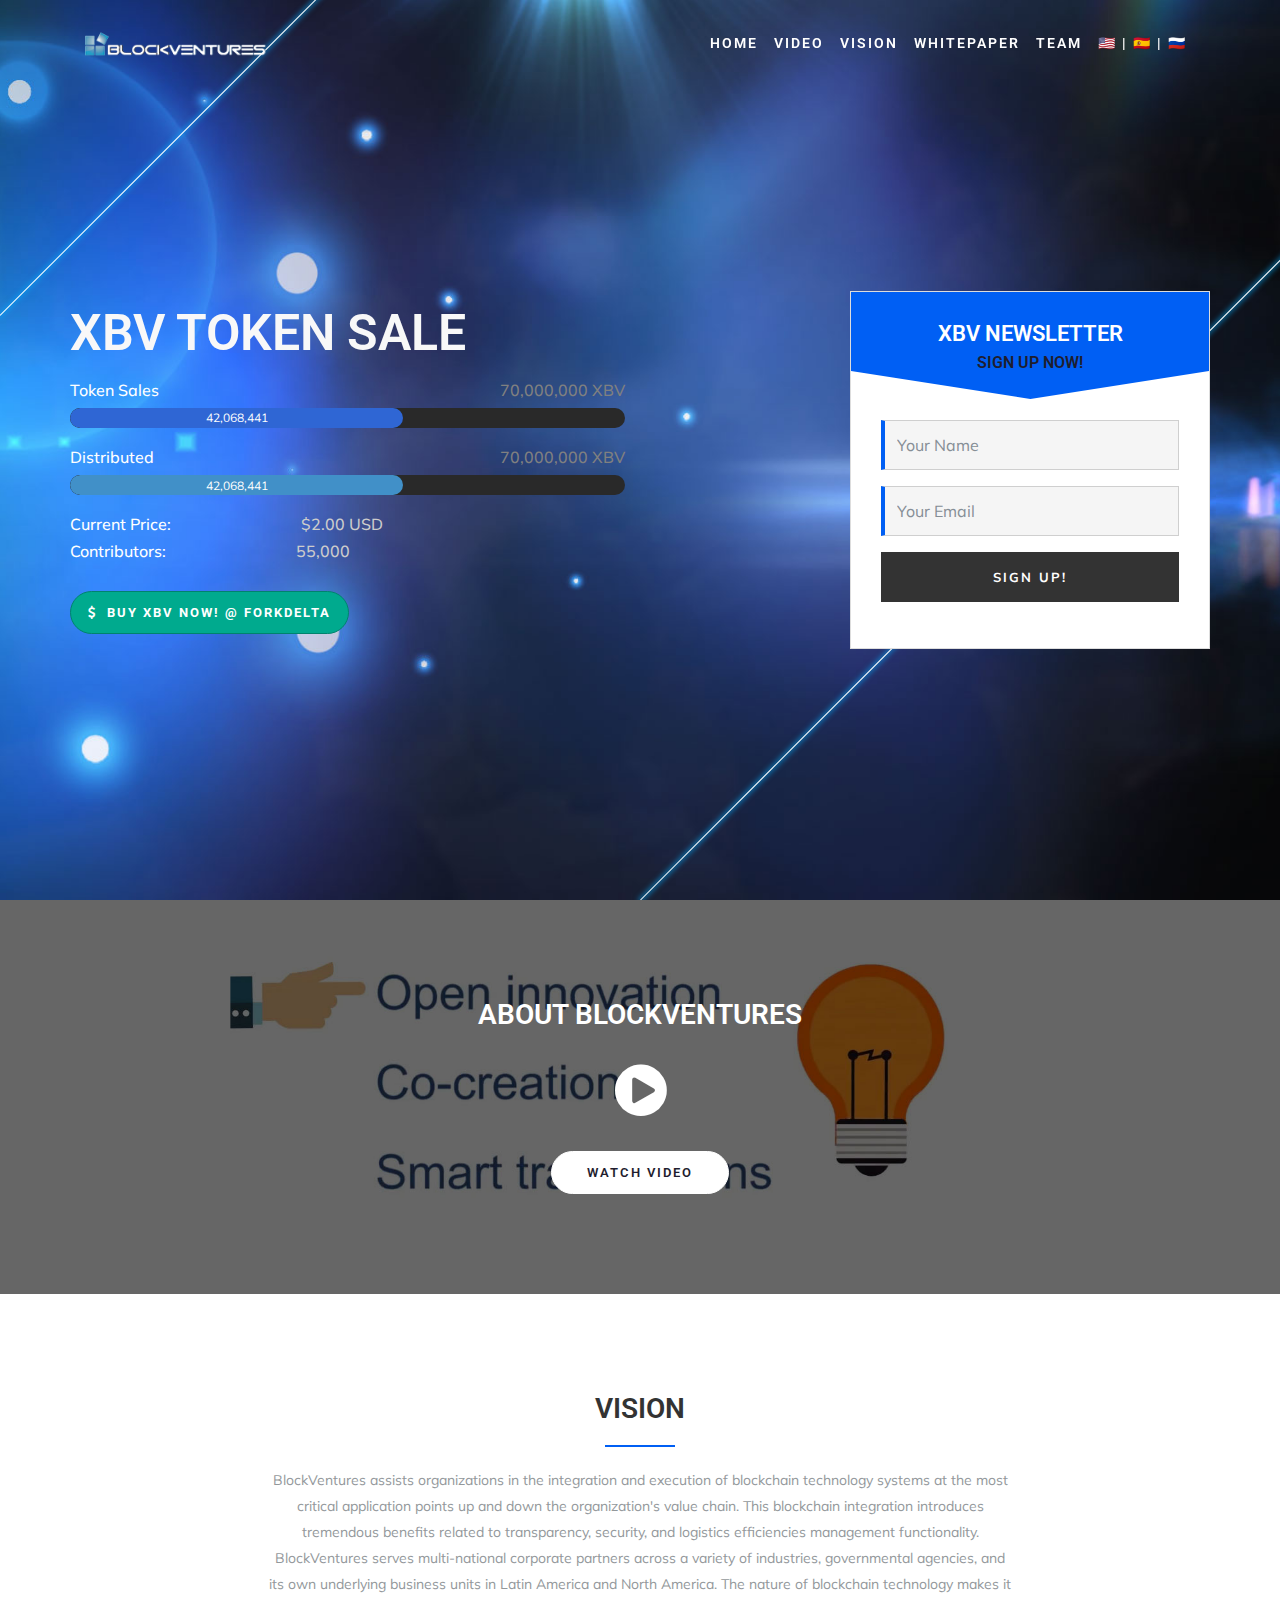
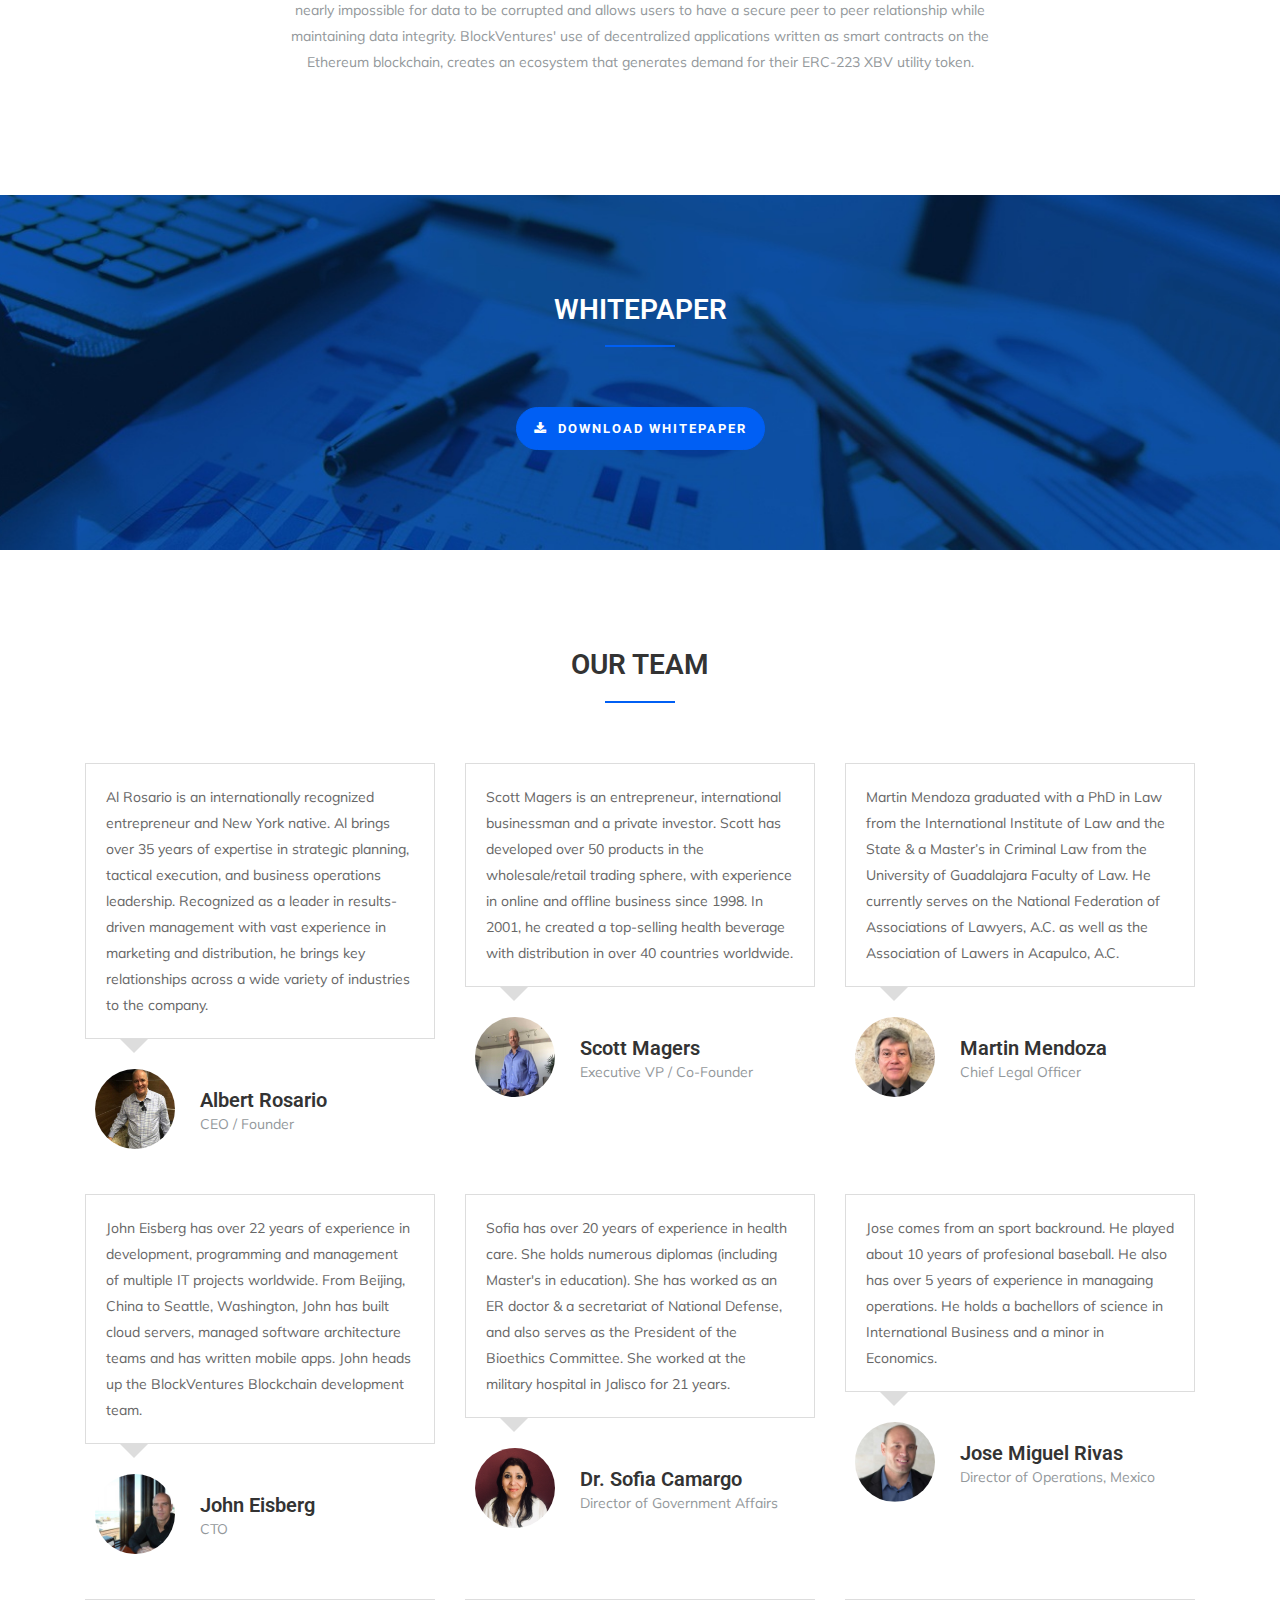
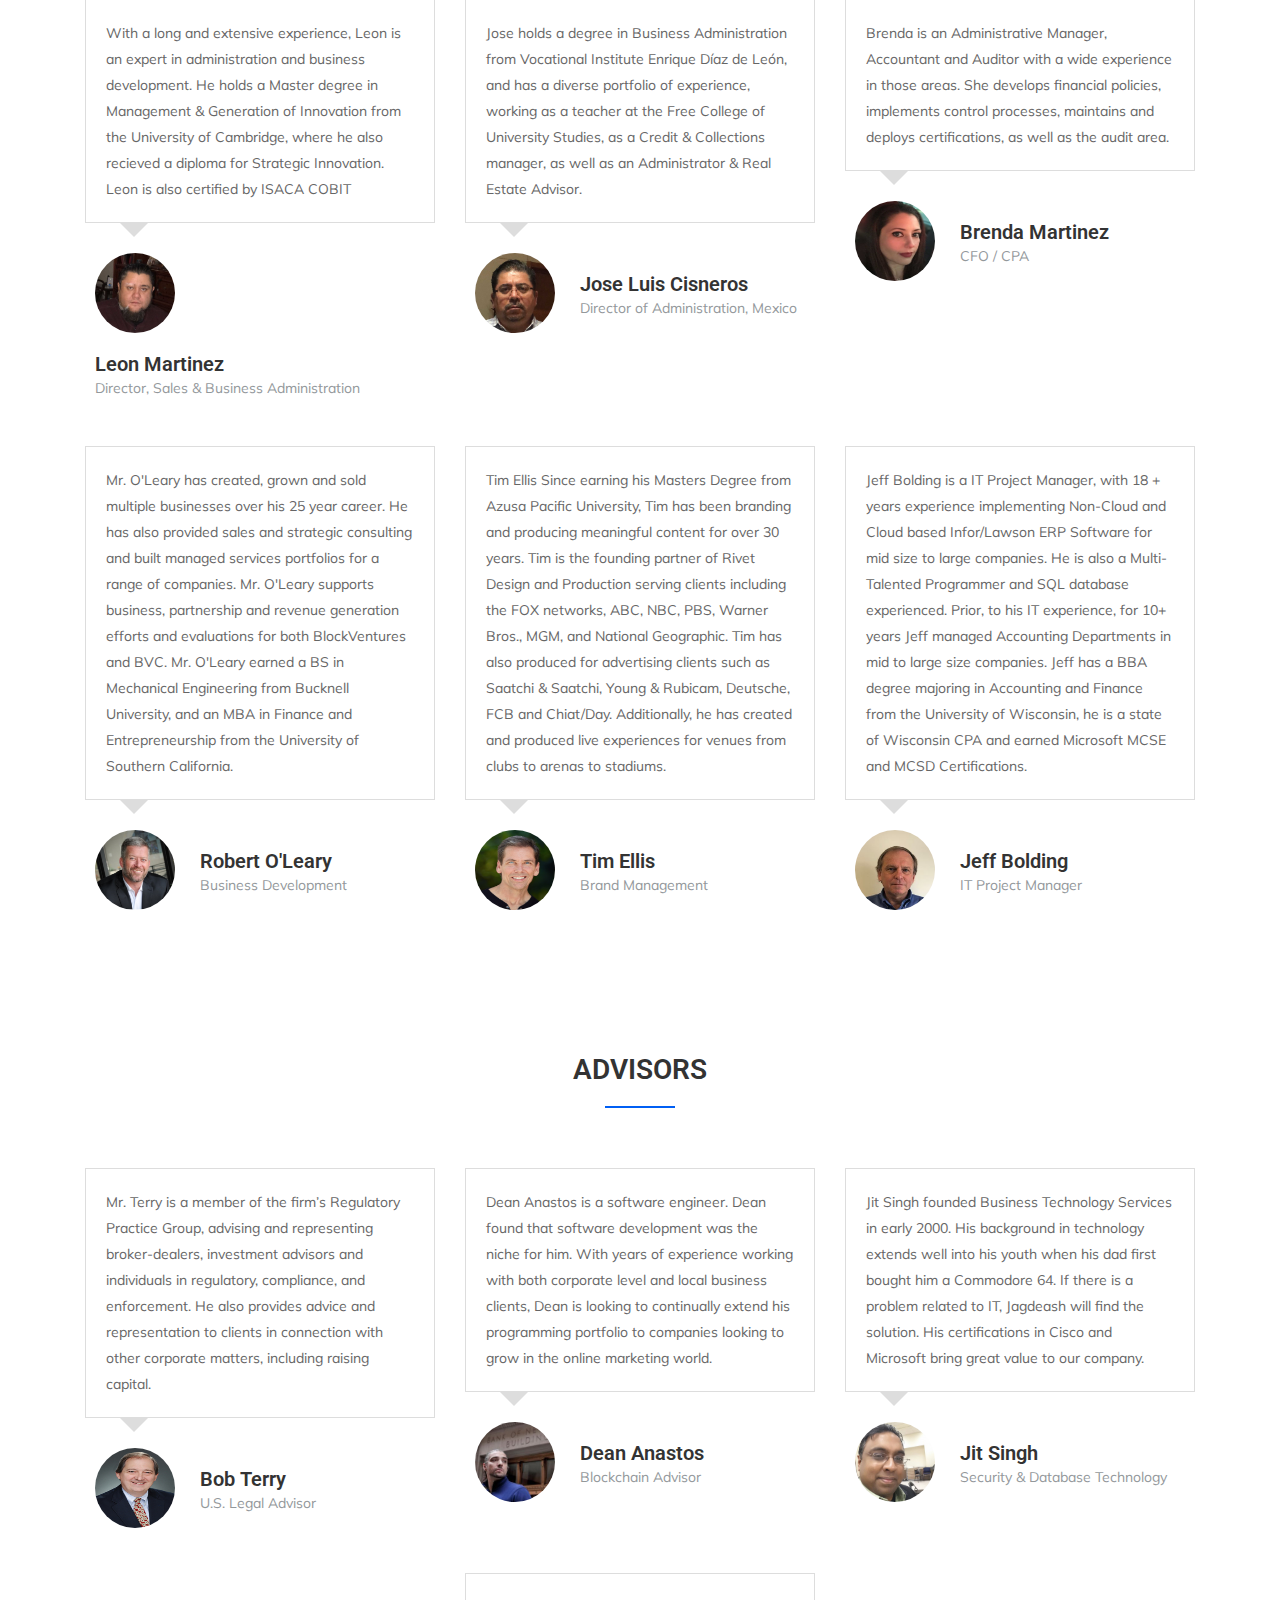
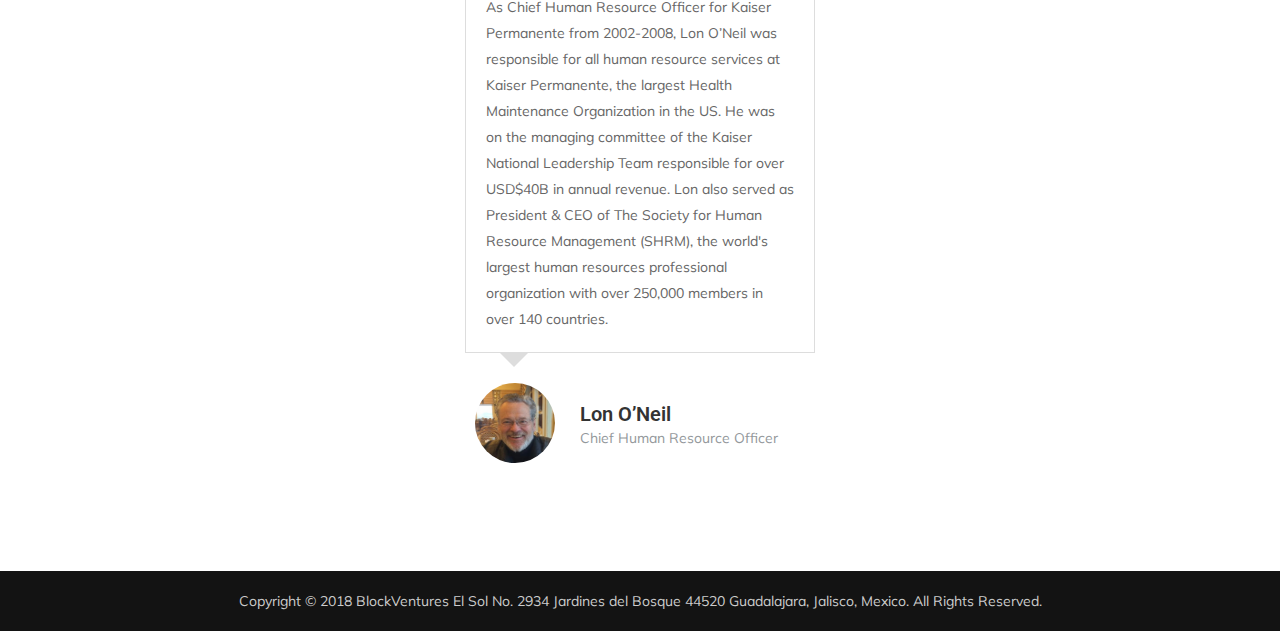
==== index.html @ 55601a49 "added lon" ====
<!DOCTYPE html>
<html lang="zxx">

<head>
    <meta charset="utf-8">
    <meta name="viewport" content="width=device-width, initial-scale=1, shrink-to-fit=no">
    <link rel="shortcut icon" type="image/x-icon" href="assets/img/favicon.ico" />
    <title>BlockVentures - XBV</title>
    <!-- Bootstrap core CSS -->
    <link href="assets/css/bootstrap.min.css" rel="stylesheet">
    <!-- Google Font  -->
    <link href="https://fonts.googleapis.com/css?family=Catamaran:300,400,500,600,700" rel="stylesheet">
    <!-- fontawesome icon -->
    <link rel="stylesheet" href="assets/fonts/font-awesome.min.css">
    <!-- icofont icon -->
    <link rel="stylesheet" href="assets/fonts/icofont.css">
    <!-- animate CSS -->
    <link rel="stylesheet" href="assets/css/animate.css">
    <!-- rotate headlines css-->
    <link rel="stylesheet" href="assets/css/cd-headline.css">
    <!-- venobox -->
    <link rel="stylesheet" href="assets/css/venobox.css" />
    <!--- owl carousel Css-->
    <link rel="stylesheet" href="assets/css/owl.carousel.min.css">
    <link rel="stylesheet" href="assets/css/owl.theme.default.min.css">
    <!-- Style CSS -->
    <link rel="stylesheet" href="assets/css/style.css">
</head>

<body id="page-top">

    <!-- START NAVBAR -->
    <nav class="navbar navbar-expand-lg navbar-light fixed-top" id="mainNav">
        <div class="container">
            <a class="navbar-brand js-scroll-trigger" href="#page-top">
                <img class="img-fluid" src="assets/img/logo.png" alt="">
            </a>
            <button class="navbar-toggler navbar-toggler-right" type="button" data-toggle="collapse" data-target="#navbarResponsive"
                aria-controls="navbarResponsive" aria-expanded="false" aria-label="Toggle navigation">
                MENU
                <i class="fa fa-bars"></i>
            </button>
            <div class="collapse navbar-collapse" id="navbarResponsive">
                <ul class="navbar-nav ml-auto">
                    <li class="nav-item">
                        <a class="nav-link js-scroll-trigger" id="t_nav_home" href="#home">Home</a>
                    </li>
                    <li class="nav-item">
                        <a class="nav-link js-scroll-trigger" id="t_nav_video" href="#video">Video</a>
                    </li>
                    <li class="nav-item">
                        <a class="nav-link js-scroll-trigger" id="t_nav_vision" href="#vision">Vision</a>
                    </li>
                    <li class="nav-item">
                        <a class="nav-link js-scroll-trigger" id="t_nav_whitepaper" href="#whitepaper">Whitepaper</a>
                    </li>
                    <li class="nav-item">
                        <a class="nav-link js-scroll-trigger" id="t_nav_team" href="#team">Team</a>
                    </li>
                    <!--<li class="nav-item">
                        <a class="nav-link js-scroll-trigger" id="t_nav_contact" href="#contact">Contact</a>
                    </li>-->
                    <li class="nav-item">
                        <a class="nav-link nohover" style="" href="#">
                          <span style="margin: 0" id="flag_en">🇺🇸</span> |
                          <span style="margin: 0" id="flag_es">🇪🇸</span> |
                          <span style="margin: 0" id="flag_ru">🇷🇺</span>
                        </a>
                    </li>
                </ul>
            </div>
        </div>
    </nav>
    <!-- END NAVBAR -->


    <!-- START SLIDER STATIC -->
    <section id="home" class="home-static-1 register section-back-image" data-background="assets/img/bg/home-static-xbv.jpg">

        <div class="ray ray-vertical y-100 x-50 ray-rotate-135 laser-blink hidden-sm hidden-xs"></div>
        <div class="ray ray-horizontal y-35 x-0 ray-rotate-45 laser-blink hidden-sm hidden-xs"></div>

        <div class="container no-padding">
            <div class="row header-content">
                <!--- END COL -->
                <div class="home-static-middle col-lg-6 col-md-12 col-sm-12 col-12 text-left">
                    <div class="message-slider-text">
                        <h1 id="t_xbv_token_sale">XBV Token Sale</h1>
                    </div>

                    <!-- Blue -->
                    <h6 class="angle-round"><span id="t_token_sales">Token Sales</span>
                        <span style="margin-left: 78px; color:#ccc;"></span>
                        <span class="number">70,000,000 XBV</span>
                    </h6>
                    <div class="progress progress-cls">
                        <div class="progress-bar background-one" style="width:60.09% !important;">42,068,441</div>
                    </div>

                    <!-- Green -->
                    <h6 class="angle-round"><span id="t_distributed">Distributed</span>
                        <span style="margin-left: 126px; color:#ccc;"></span>
                        <span class="number">70,000,000 XBV</span>
                    </h6>
                    <div class="progress progress-cls">
                        <div class="progress-bar background-two" style="background-color: #4190c8 !important;width:60.09% !important;">42,068,441</div>
                    </div>

                    <h6 class="angle-round"><span id="t_current_price">Current Price</span>:
                        <span style="margin-left: 126px; color:#ccc;">$2.00 USD</span>
                        <span class="number"></span>
                    </h6>
                    <h6 class="angle-round"><span id="t_contributors">Contributors</span>:
                        <span style="margin-left: 126px; color:#ccc;">55,000</span>
                        <span class="number"></span>
                    </h6>

                    <div class="boucher-promo" style="margin-top: 30px;">
                        <div class="boucher-order">
                            <a href="https://forkdelta.github.io/#!/trade/XBV-ETH" class="btn-call" style="background-color: #00aa8e; border: 1px solid #00836D;" target="_blank">
                                <i class="fa fa-dollar"></i> <span id="t_buy_now" style="margin-right: 0; margin-left: 0">Buy XBV Now! @ ForkDelta</span></a>
                        </div>
                    </div>
                </div>
                <!--- END COL -->
                <div class="col-lg-4 col-lg-offset-2 col-md-12 d-lg-block col-sm-12">

                    <div class="registration-wrapper animated-calc hidden-sm">
                        <div class="form-title">
                            <h2 id="t_xbv_newsletter">XBV Newsletter</h2>
                            <h5 id="t_sign_up_now">Sign Up Now!</h5>
                        </div>

                        <form id="newsletter-form">
                          <div id="form-success" class="alert success" style="display:none;">
                            <p>Success!</p>
                          </div>
                          <div id="form-error" class="alert error" style="display:none;">
                            <p>Error!</p>
                          </div>
                            <div id="form-content" class="row">
                                <div class="form-group col-lg-12">
                                    <input name="FNAME" class="form-control" id="rfirst-name" placeholder="Your Name" required="required" type="text">
                                    <span class="input_bar"></span>
                                </div>
                                <div class="form-group col-lg-12">
                                    <input name="EMAIL" class="form-control" id="remail" placeholder="Your Email" required="required" type="email">
                                    <span class="input_bar"></span>
                                </div>
                                <div class="form-group col-lg-12">
                                    <button type="submit" class="btn regisbtn" id="t_sign_up">Sign Up!
                                    </button>
                                </div>
                                <small style="margin: 0 auto"></small>
                            </div>
                        </form>
                    </div>

                </div>

                <!--- END COL -->
            </div>
            <!--- END ROW -->
        </div>
        <!--- END CONTAINER -->
    </section>
    <!-- END SLIDER STATIC -->

    <div class="clearfix"></div>

    <!-- START PROMO VIDEO -->
    <section id="video" class="section-padding section-back-image" data-background="assets/img/bg/promo-bg-2.jpg">
        <div class="container">
            <div class="row">
                <div class="col-lg-12 text-center">
                    <div class="video-promo">
                        <h3>About BlockVentures</h3>
                        <div class="video-play">
                            <a href="https://youtu.be/sof1WhMztLk" class="venobox vbox-item" data-autoplay="true" data-title="PROMO YOUTUBE VIDEO" data-vbtype="youtube" data-gall="gall1"><i class="fa fa-play-circle"></i></a>
                        </div>
                        <a href="https://www.youtube.com/watch?v=PKOhbVX8ojw" class="btn-order venobox vbox-item" data-autoplay="true" data-vbtype="youtube" data-gall="gall2">Watch Video</a>
                    </div>
                </div>
            </div>
        </div>
    </section>
    <!-- END PROMO VIDEO  -->

    <div class="clearfix"></div>

    <!-- START ROAD MAP -->
    <section class="road-map" id="vision">
        <div class="container outer clearfix">
            <div class="section-title">
                <h3 class="text-center" id="t_vision">Vision</h3>
                <span></span>
                <p class="text-center" id="t_vision_text">
                    BlockVentures assists organizations in the integration and execution of blockchain technology systems at the most critical
                    application points up and down the organization's value chain. This blockchain integration introduces
                    tremendous benefits related to transparency, security, and logistics efficiencies management functionality.
                    BlockVentures serves multi-national corporate partners across a variety of industries, governmental agencies,
                    and its own underlying business units in Latin America and North America. The nature of blockchain technology
                    makes it nearly impossible for data to be corrupted and allows users to have a secure peer to peer relationship
                    while maintaining data integrity. BlockVentures' use of decentralized applications written as smart contracts
                    on the Ethereum blockchain, creates an ecosystem that generates demand for their ERC-223 XBV utility
                    token.
                </p>
            </div>
            <!--
            <div class="row">

                <div class="example-split">

                    <div id="roadmap" class="col-xs-10 col-xs-offset-1 col-sm-8 col-sm-offset-2 col-md-10 col-md-offset-1">
                        <ul class="timeline timeline-split">
                            <li class="timeline-item">
                                <div class="timeline-info">
                                    <span>Completed!</span>
                                </div>
                                <div class="timeline-marker"></div>
                                <div class="timeline-content">
                                    <h3 class="timeline-title">Research Businesses To Acquire</h3>
                                    <p>BlockVentures will seek businesses to acquire that are ideal candidates to implement blockchain technology. XBV Token will be used as the base currency within the ecosystem that these businesses will contribute to and will be operated partially by smart contracts.</p>
                                </div>
                            </li>
                            <li class="timeline-item">
                                <div class="timeline-info">
                                    <span>Completed!</span>
                                </div>
                                <div class="timeline-marker"></div>
                                <div class="timeline-content">
                                    <h3 class="timeline-title">Smart Contract & Token Creation</h3>
                                    <p>XBV Token will be created according to ERC-23 Standards along with base smart contracts that will allow interoperability within the BlockVenture ecosystem.</p>
                                </div>
                            </li>
                            <li class="timeline-item period">
                                <div class="timeline-info"></div>
                                <div class="timeline-marker"></div>
                                <div class="timeline-content">
                                    <h2 class="timeline-title">January 2018</h2>
                                </div>
                            </li>
                            <li class="timeline-item">
                                <div class="timeline-info">
                                    <span></span>
                                </div>
                                <div class="timeline-marker"></div>
                                <div class="timeline-content">
                                    <h3 class="timeline-title">Private Pre-sale And ICO</h3>
                                    <p>A target of $70MM USD will be raised between private presale and an ICO.</p>
                                </div>
                            </li>
                            <li class="timeline-item">
                                <div class="timeline-info">
                                    <span></span>
                                </div>
                                <div class="timeline-marker"></div>
                                <div class="timeline-content">
                                    <h3 class="timeline-title">Finalize Acquisitions And Adopt Blockchain Technology</h3>
                                    <p>Acquisitions are finalized and the development stage in each of these businesses begins to absorb them into the Blockchain Venture XBV token ecosystem.</p>
                                </div>
                            </li>
                        </ul>
                    </div>
                </div>

            </div>-->

        </div>
    </section>
    <!-- END ROAD MAP -->

    <div class="clearfix"></div>

    <!-- START BOUCHER -->
    <section id="whitepaper" class="section-padding section-back-image" data-background="assets/img/bg/promo-bg.jpg">
        <div class="container">
            <div class="section-title text-center">
                <h3 class="white" id="t_whitepaper">Whitepaper</h3>
                <span></span>
                <p class="white"></p>
            </div>
            <div class="row">
                <div class="col-lg-12 col-md-12 col-sm-12 col-12 text-center">
                    <div class="boucher-promo">
                        <div class="boucher-order">
                            <a href="assets/docs/whitepaper.pdf" class="btn-call">
                                <i class="fa fa-download"></i> <span id="t_download_whitepaper" style="margin: 0">Download Whitepaper</span></a>
                        </div>
                    </div>
                </div>
                <!-- end col -->
            </div>
            <!--- END ROW -->
        </div>
        <!--- END CONTAINER -->
    </section>
    <!-- END BOUCHER -->

    <div class="clearfix"></div>

    <!-- START TESTIMONIAL -->
    <section id="team" class="section-padding bg-white">
        <div class="container">
            <div class="row">
                <div class="col-lg-12 text-center">
                    <div class="section-title">
                        <h3 id="t_out_team">Our Team</h3>
                        <span></span>
                        <p></p>
                    </div>
                </div>
                <!-- end col -->
            </div>
            <div class="row testimonial-box-col">
                <div class="col-lg-4 col-md-6 col-sm-12">
                    <div class="single-testimonial">
                        <div class="testimonial-box">
                            <p id="t_albert_rosario_bio">Al Rosario is an internationally recognized entrepreneur and New York native. Al brings over
                                35 years of expertise in strategic planning, tactical execution, and business operations
                                leadership. Recognized as a leader in results-driven management with vast experience in marketing
                                and distribution, he brings key relationships across a wide variety of industries to the
                                company.</p>
                        </div>
                        <div class="testimonial-box-info">
                            <div class="testimonial-box-info-image">
                                <img class="rounded-circle img-fluid" src="assets/img/team/Albert-Rosario.jpg" alt="">
                            </div>
                            <div class="testimonial-box-info-text">
                                <h4>Albert Rosario</h4>
                                <p id="t_albert_rosario_title">CEO / Founder</p>
                            </div>
                        </div>
                    </div>
                </div>
                <div class="col-lg-4 col-md-6 col-sm-12">
                    <div class="single-testimonial">
                        <div class="testimonial-box">
                            <p id="t_scott_magers_bio">Scott Magers is an entrepreneur, international businessman and a private investor. Scott has
                                developed over 50 products in the wholesale/retail trading sphere, with experience in online
                                and offline business since 1998. In 2001, he created a top-selling health beverage with distribution
                                in over 40 countries worldwide.</p>
                        </div>
                        <div class="testimonial-box-info">
                            <div class="testimonial-box-info-image">
                                <img class="rounded-circle img-fluid" src="assets/img/team/scottmagers.jpg" alt="">
                            </div>
                            <div class="testimonial-box-info-text">
                                <h4>Scott Magers</h4>
                                <p id="t_scott_magers_title">Executive VP / Co-Founder</p>
                            </div>
                        </div>
                    </div>
                </div>
                <div class="col-lg-4 col-md-6 col-sm-12">
                    <div class="single-testimonial">
                        <div class="testimonial-box">
                            <p id="t_martin_mendoza_bio">Martin Mendoza graduated with a PhD in Law from the International Institute of Law and the State
                                & a Master’s in Criminal Law from the University of Guadalajara Faculty of Law. He currently
                                serves on the National Federation of Associations of Lawyers, A.C. as well as the Association
                                of Lawers in Acapulco, A.C.</p>
                        </div>
                        <div class="testimonial-box-info">
                            <div class="testimonial-box-info-image">
                                <img class="rounded-circle img-fluid" src="assets/img/team/martinez3.jpg" alt="">
                            </div>
                            <div class="testimonial-box-info-text">
                                <h4>Martin Mendoza</h4>
                                <p id="t_martin_mendoza_title">Chief Legal Officer</p>
                            </div>
                        </div>
                    </div>
                </div>
            </div>



            <div class="row testimonial-box-col">
                <div class="col-lg-4 col-md-6 col-sm-12">
                    <div class="single-testimonial">
                        <div class="testimonial-box">
                            <p id="t_john_eisberg_bio">John Eisberg has over 22 years of experience in development, programming and management of multiple
                                IT projects worldwide. From Beijing, China to Seattle, Washington, John has built cloud servers,
                                managed software architecture teams and has written mobile apps. John heads up the BlockVentures
                                Blockchain development team.</p>
                        </div>
                        <div class="testimonial-box-info">
                            <div class="testimonial-box-info-image">
                                <img class="rounded-circle img-fluid" src="assets/img/team/John-Eisberg.jpg" alt="">
                            </div>
                            <div class="testimonial-box-info-text">
                                <h4>John Eisberg</h4>
                                <p id="t_john_eisberg_title">CTO</p>
                            </div>
                        </div>
                    </div>
                </div>
                <div class="col-lg-4 col-md-6 col-sm-12">
                    <div class="single-testimonial">
                        <div class="testimonial-box">
                            <p id="t_dr_sofia_camargo_bio">Sofia has over 20 years of experience in health care. She holds numerous diplomas (including
                                Master's in education). She has worked as an ER doctor & a secretariat of National Defense,
                                and also serves as the President of the Bioethics Committee. She worked at the military hospital
                                in Jalisco for 21 years.</p>
                        </div>
                        <div class="testimonial-box-info">
                            <div class="testimonial-box-info-image">
                                <img class="rounded-circle img-fluid" src="assets/img/team/sofia3.jpg" alt="">
                            </div>
                            <div class="testimonial-box-info-text">
                                <h4>Dr. Sofia Camargo</h4>
                                <p id="t_dr_sofia_camargo_title">Director of Government Affairs</p>
                            </div>
                        </div>
                    </div>
                </div>
                <div class="col-lg-4 col-md-6 col-sm-12">
                    <div class="single-testimonial">
                        <div class="testimonial-box">
                            <p id="t_jose_miguel_rivas_bio">Jose comes from an sport backround. He played about 10 years of profesional baseball. He also
                                has over 5 years of experience in managaing operations. He holds a bachellors of science
                                in International Business and a minor in Economics.</p>
                        </div>
                        <div class="testimonial-box-info">
                            <div class="testimonial-box-info-image">
                                <img class="rounded-circle img-fluid" src="assets/img/team/rivas3.jpg" alt="">
                            </div>
                            <div class="testimonial-box-info-text">
                                <h4>Jose Miguel Rivas</h4>
                                <p id="t_jose_miguel_rivas_title">Director of Operations, Mexico</p>
                            </div>
                        </div>
                    </div>
                </div>
            </div>
            <!--- END ROW -->


            <div class="row testimonial-box-col">
                <div class="col-lg-4 col-md-6 col-sm-12">
                    <div class="single-testimonial">
                        <div class="testimonial-box">
                            <p id="t_leon_martinez_bio">With a long and extensive experience, Leon is an expert in administration and business development.
                                He holds a Master degree in Management & Generation of Innovation from the University of
                                Cambridge, where he also recieved a diploma for Strategic Innovation. Leon is also certified
                                by ISACA COBIT</p>
                        </div>
                        <div class="testimonial-box-info">
                            <div class="testimonial-box-info-image">
                                <img class="rounded-circle img-fluid" src="assets/img/team/leon2.jpg" alt="">
                            </div>
                            <div class="testimonial-box-info-text">
                                <h4>Leon Martinez</h4>
                                <p id="t_leon_martinez_title">Director, Sales &amp; Business Administration</p>
                            </div>
                        </div>
                    </div>
                </div>
                <div class="col-lg-4 col-md-6 col-sm-12">
                    <div class="single-testimonial">
                        <div class="testimonial-box">
                            <p id="t_jose_luis_cisneros_bio">Jose holds a degree in Business Administration from Vocational Institute Enrique Díaz de León,
                                and has a diverse portfolio of experience, working as a teacher at the Free College of University
                                Studies, as a Credit & Collections manager, as well as an Administrator & Real Estate Advisor.</p>
                        </div>
                        <div class="testimonial-box-info">
                            <div class="testimonial-box-info-image">
                                <img class="rounded-circle img-fluid" src="assets/img/team/cis2.jpg" alt="">
                            </div>
                            <div class="testimonial-box-info-text">
                                <h4>Jose Luis Cisneros</h4>
                                <p id="t_jose_luis_cisneros_title">Director of Administration, Mexico</p>
                            </div>
                        </div>
                    </div>
                </div>
                <div class="col-lg-4 col-md-6 col-sm-12">
                    <div class="single-testimonial">
                        <div class="testimonial-box">
                            <p id="t_brenda_martinez_bio">Brenda is an Administrative Manager, Accountant and Auditor with a wide experience in those areas.
                                She develops financial policies, implements control processes, maintains and deploys certifications,
                                as well as the audit area.</p>
                        </div>
                        <div class="testimonial-box-info">
                            <div class="testimonial-box-info-image">
                                <img class="rounded-circle img-fluid" src="assets/img/team/brenda.jpg" alt="">
                            </div>
                            <div class="testimonial-box-info-text">
                                <h4>Brenda Martinez</h4>
                                <p id="t_brenda_martinez_title">CFO / CPA</p>
                            </div>
                        </div>
                    </div>
                </div>
            </div>
            <!--- END ROW -->


            <div class="row testimonial-box-col">
                <div class="col-lg-4 col-md-6 col-sm-12">
                    <div class="single-testimonial">
                        <div class="testimonial-box">
                            <p id="t_robert_oleary_bio">Mr. O'Leary has created, grown and sold multiple businesses over his 25 year career. He has also
                                provided sales and strategic consulting and built managed services portfolios for a range
                                of companies. Mr. O'Leary supports business, partnership and revenue generation efforts and
                                evaluations for both BlockVentures and BVC. Mr. O'Leary earned a BS in Mechanical Engineering
                                from Bucknell University, and an MBA in Finance and Entrepreneurship from the University
                                of Southern California.</p>
                        </div>
                        <div class="testimonial-box-info">
                            <div class="testimonial-box-info-image">
                                <img class="rounded-circle img-fluid" src="assets/img/team/oleary.jpg" alt="">
                            </div>
                            <div class="testimonial-box-info-text">
                                <h4>Robert O'Leary</h4>
                                <p id="t_robert_oleary_title">Business Development</p>
                            </div>
                        </div>
                    </div>
                </div>
                <div class="col-lg-4 col-md-6 col-sm-12">
                    <div class="single-testimonial">
                        <div class="testimonial-box">
                            <p id="t_tim_ellis_bio">Tim Ellis Since earning his Masters Degree from Azusa Pacific University, Tim has been branding
                                and producing meaningful content for over 30 years. Tim is the founding partner of Rivet
                                Design and Production serving clients including the FOX networks, ABC, NBC, PBS, Warner Bros.,
                                MGM, and National Geographic. Tim has also produced for advertising clients such as Saatchi
                                & Saatchi, Young & Rubicam, Deutsche, FCB and Chiat/Day. Additionally, he has created and
                                produced live experiences for venues from clubs to arenas to stadiums.</p>
                        </div>
                        <div class="testimonial-box-info">
                            <div class="testimonial-box-info-image">
                                <img class="rounded-circle img-fluid" src="assets/img/team/Tim_Ellis.jpeg" alt="">
                            </div>
                            <div class="testimonial-box-info-text">
                                <h4>Tim Ellis</h4>
                                <p id="t_tim_ellis_title">Brand Management</p>
                            </div>
                        </div>
                    </div>
                </div>
                <div class="col-lg-4 col-md-6 col-sm-12">
                    <div class="single-testimonial">
                        <div class="testimonial-box">
                            <p id="t_jeff_bolding_bio">Jeff Bolding is a IT Project Manager, with 18 + years experience implementing Non-Cloud and Cloud
                                based Infor/Lawson ERP Software for mid size to large companies. He is also a Multi-Talented
                                Programmer and SQL database experienced. Prior, to his IT experience, for 10+ years Jeff
                                managed Accounting Departments in mid to large size companies. Jeff has a BBA degree majoring
                                in Accounting and Finance from the University of Wisconsin, he is a state of Wisconsin CPA
                                and earned Microsoft MCSE and MCSD Certifications.</p>
                        </div>
                        <div class="testimonial-box-info">
                            <div class="testimonial-box-info-image">
                                <img class="rounded-circle img-fluid" src="assets/img/team/jeffbolding.jpg" alt="">
                            </div>
                            <div class="testimonial-box-info-text">
                                <h4>Jeff Bolding</h4>
                                <p id="t_jeff_bolding_title">IT Project Manager</p>
                            </div>
                        </div>
                    </div>
                </div>
            </div>
            <!--- END ROW -->
        </div>
        <!--- END CONTAINER -->
    </section>
    <!-- END TESTIMONIAL -->

    <!-- START TESTIMONIAL class="section-padding bg-white" removed from section -->
    <section id="advisors">
        <div class="container">
            <div class="row">
                <div class="col-lg-12 text-center">
                    <div class="section-title">
                        <h3>Advisors</h3>
                        <span></span>
                        <p></p>
                    </div>
                </div>
            </div>
            <!--- END ROW -->

            <div class="row testimonial-box-col">
                <div class="col-lg-4 col-md-6 col-sm-12">
                    <div class="single-testimonial">
                        <div class="testimonial-box">
                            <p id="t_bob_terry_bio">Mr. Terry is a member of the firm’s Regulatory Practice Group, advising and representing broker-dealers,
                                investment advisors and individuals in regulatory, compliance, and enforcement. He also provides
                                advice and representation to clients in connection with other corporate matters, including
                                raising capital.</p>
                        </div>
                        <div class="testimonial-box-info">
                            <div class="testimonial-box-info-image">
                                <img class="rounded-circle img-fluid" src="assets/img/team/bobterry.jpg" alt="">
                            </div>
                            <div class="testimonial-box-info-text">
                                <h4>Bob Terry</h4>
                                <p id="t_bob_terry_title">U.S. Legal Advisor</p>
                            </div>
                        </div>
                    </div>
                </div>
                <div class="col-lg-4 col-md-6 col-sm-12">
                    <div class="single-testimonial">
                        <div class="testimonial-box">
                            <p id="t_dean_anastos_bio">Dean Anastos is a software engineer. Dean found that software development was the niche for him.
                                With years of experience working with both corporate level and local business clients, Dean
                                is looking to continually extend his programming portfolio to companies looking to grow in
                                the online marketing world.</p>
                        </div>
                        <div class="testimonial-box-info">
                            <div class="testimonial-box-info-image">
                                <img class="rounded-circle img-fluid" src="assets/img/team/deananastos.jpg" alt="">
                            </div>
                            <div class="testimonial-box-info-text">
                                <h4>Dean Anastos</h4>
                                <p id="t_dean_anastos_title">Blockchain Advisor</p>
                            </div>
                        </div>
                    </div>
                </div>
                <div class="col-lg-4 col-md-6 col-sm-12">
                    <div class="single-testimonial">
                        <div class="testimonial-box">
                            <p id="t_jit_singh_bio">Jit Singh founded Business Technology Services in early 2000. His background in technology extends
                                well into his youth when his dad first bought him a Commodore 64. If there is a problem related
                                to IT, Jagdeash will find the solution. His certifications in Cisco and Microsoft bring great
                                value to our company.</p>
                        </div>
                        <div class="testimonial-box-info">
                            <div class="testimonial-box-info-image">
                                <img class="rounded-circle img-fluid" src="assets/img/team/jitsingh.jpg" alt="">
                            </div>
                            <div class="testimonial-box-info-text">
                                <h4>Jit Singh</h4>
                                <p id="t_jit_singh_title">Security &amp; Database Technology</p>
                            </div>
                        </div>
                    </div>
                </div>
            </div>

            <!--- END ROW -->
            <div class="row testimonial-box-col">
                <div class="col-lg-4 col-md-6 col-sm-12">
                </div>
                <div class="col-lg-4 col-md-6 col-sm-12">
                    <div class="single-testimonial">
                        <div class="testimonial-box">
                            <p id="t_lon_oneill_bio">As Chief Human Resource Officer for Kaiser Permanente from 2002-2008,
                            Lon O’Neil was responsible for all human resource services at Kaiser Permanente, the largest
                            Health Maintenance Organization in the US. He was on the managing committee of the
                            Kaiser National Leadership Team responsible for over USD$40B in annual revenue.
                            Lon also served as President & CEO of The Society for Human Resource Management (SHRM),
                            the world's largest human resources professional organization with over 250,000 members
                            in over 140 countries.</p>
                        </div>
                        <div class="testimonial-box-info">
                            <div class="testimonial-box-info-image">
                                <img class="rounded-circle img-fluid" src="assets/img/team/lon.jpeg" alt="">
                            </div>
                            <div class="testimonial-box-info-text">
                                <h4>Lon O’Neil</h4>
                                <p id="t_bob_terry_title">Chief Human Resource Officer</p>
                            </div>
                        </div>
                    </div>
                </div>
            </div>
            <!--- END ROW -->
        </div>
        <!--- END CONTAINER -->
    </section>
    <!-- END TESTIMONIAL -->

    <div class="clearfix"></div>
    <br/>
    <br/>
    <br/>

    <!-- START CONTACT -->
    <!--<section id="contact" class="section-padding bg-gray">
        <div class="container">
            <div class="row">
                <div class="col-lg-12 text-center">
                    <div class="section-title">
                        <h3 id="t_contact_us">Contact us</h3>
                        <span></span>
                        <p></p>
                    </div>
                </div>
                <div class="mx-auto col-lg-8">
                    <div class="contact">
                        <form id="contact-form" class="form" name="enq" method="POST" action="#">
                            <div class="row">
                                <div class="form-group col-md-6">
                                    <input type="text" name="name" class="form-control" id="first-name" placeholder="First Name" required="required">
                                    <span class="input_bar"></span>
                                </div>
                                <div class="form-group col-md-6">
                                    <input type="text" name="lname" class="form-control" id="last-name" placeholder="Last Name" required="required">
                                    <span class="input_bar"></span>
                                </div>
                                <div class="form-group col-md-6">
                                    <input type="text" name="pnumber" class="form-control" id="phone-number" placeholder="Phone Number" required="required">
                                    <span class="input_bar"></span>
                                </div>
                                <div class="form-group col-md-6">
                                    <input type="email" name="email" class="form-control" id="email" placeholder="Email" required="required">
                                    <span class="input_bar"></span>
                                </div>
                                <div class="form-group col-md-12">
                                    <textarea rows="6" name="message" class="form-control" id="description" placeholder="Your Message Here ..." required="required"></textarea>
                                    <span class="input_bar"></span>
                                </div>
                                <div class="form-group col-md-12 mb0 text-center">
                                    <div class="actions">
                                        <input type="submit" value="Send Message" name="submit" id="submitButton" class="btn btn-lg btn-contact-bg" title="Click here to submit your message!"
                                        />
                                        <img src="assets/img/ajax-loader.gif" width="16" height="16" id="loader" style="display:none" alt="loading">
                                    </div>
                                </div>
                            </div>
                        </form>
                    </div>
                </div>
            </div>
        </div>
    </section>-->
    <!-- END CONTACT -->


    <!-- =======================================
    ==Start footer section==
    =======================================-->
    <footer class="main-footer footer-style-two text-center">

        <!--Footer Bottom-->
        <div class="footer-bottom">
            <div class="auto-container">
                <div class="copyright-text" id="t_copyright">Copyright © 2018 BlockVentures El Sol No. 2934 Col. Jardines del Bosque 44520 Guadalajara, Jalisco, Mexico.
                    All Rights Reserved.</div>
            </div>
        </div>
    </footer>
    <!-- =======================================
    ==End footer section==
    =======================================-->


    <!-- Latest jQuery -->
    <script src="assets/js/jquery-2.2.4.min.js"></script>
    <script src="assets/js/jquery.i18n.min.js"></script>
    <!-- translations -->
    <script src="assets/js/translations.js"></script>
    <!-- popper js -->
    <script src="assets/js/popper.min.js"></script>
    <!-- Latest compiled and minified Bootstrap -->
    <script src="assets/js/bootstrap.min.js"></script>
    <!--<script src="assets/js/highcharts.js"></script>-->
    <!--<script src="assets/js/create-highcarts.js"></script>-->


    <!-- cd-headline js -->
    <script src="assets/js/cd-headline.js"></script>
    <!-- jQuery Timer -->
    <script src="assets/js/jquery.countdown.min.js"></script>

    <script src="assets/js/venobox.min.js"></script>
    <!-- owl-carousel min js  -->
    <script src="assets/js/owl.carousel.min.js"></script>
    <!-- marquee -->
    <script src="assets/js/jquery.marquee.min.js"></script>
    <script src="assets/js/jquery.pause.min.js"></script>
    <script src="assets/js/jquery.easing.min.js"></script>

    <!-- WOW - Reveal Animations When You Scroll -->
    <script src="assets/js/wow.min.js"></script>
    <!-- scrolltopcontrol js -->
    <script src="assets/js/scrolltopcontrol.js"></script>
    <!-- form-contact js -->
    <script src="assets/js/form-contact.js"></script>

    <script src="assets/js/scripts.js"></script>
</body>

</html>
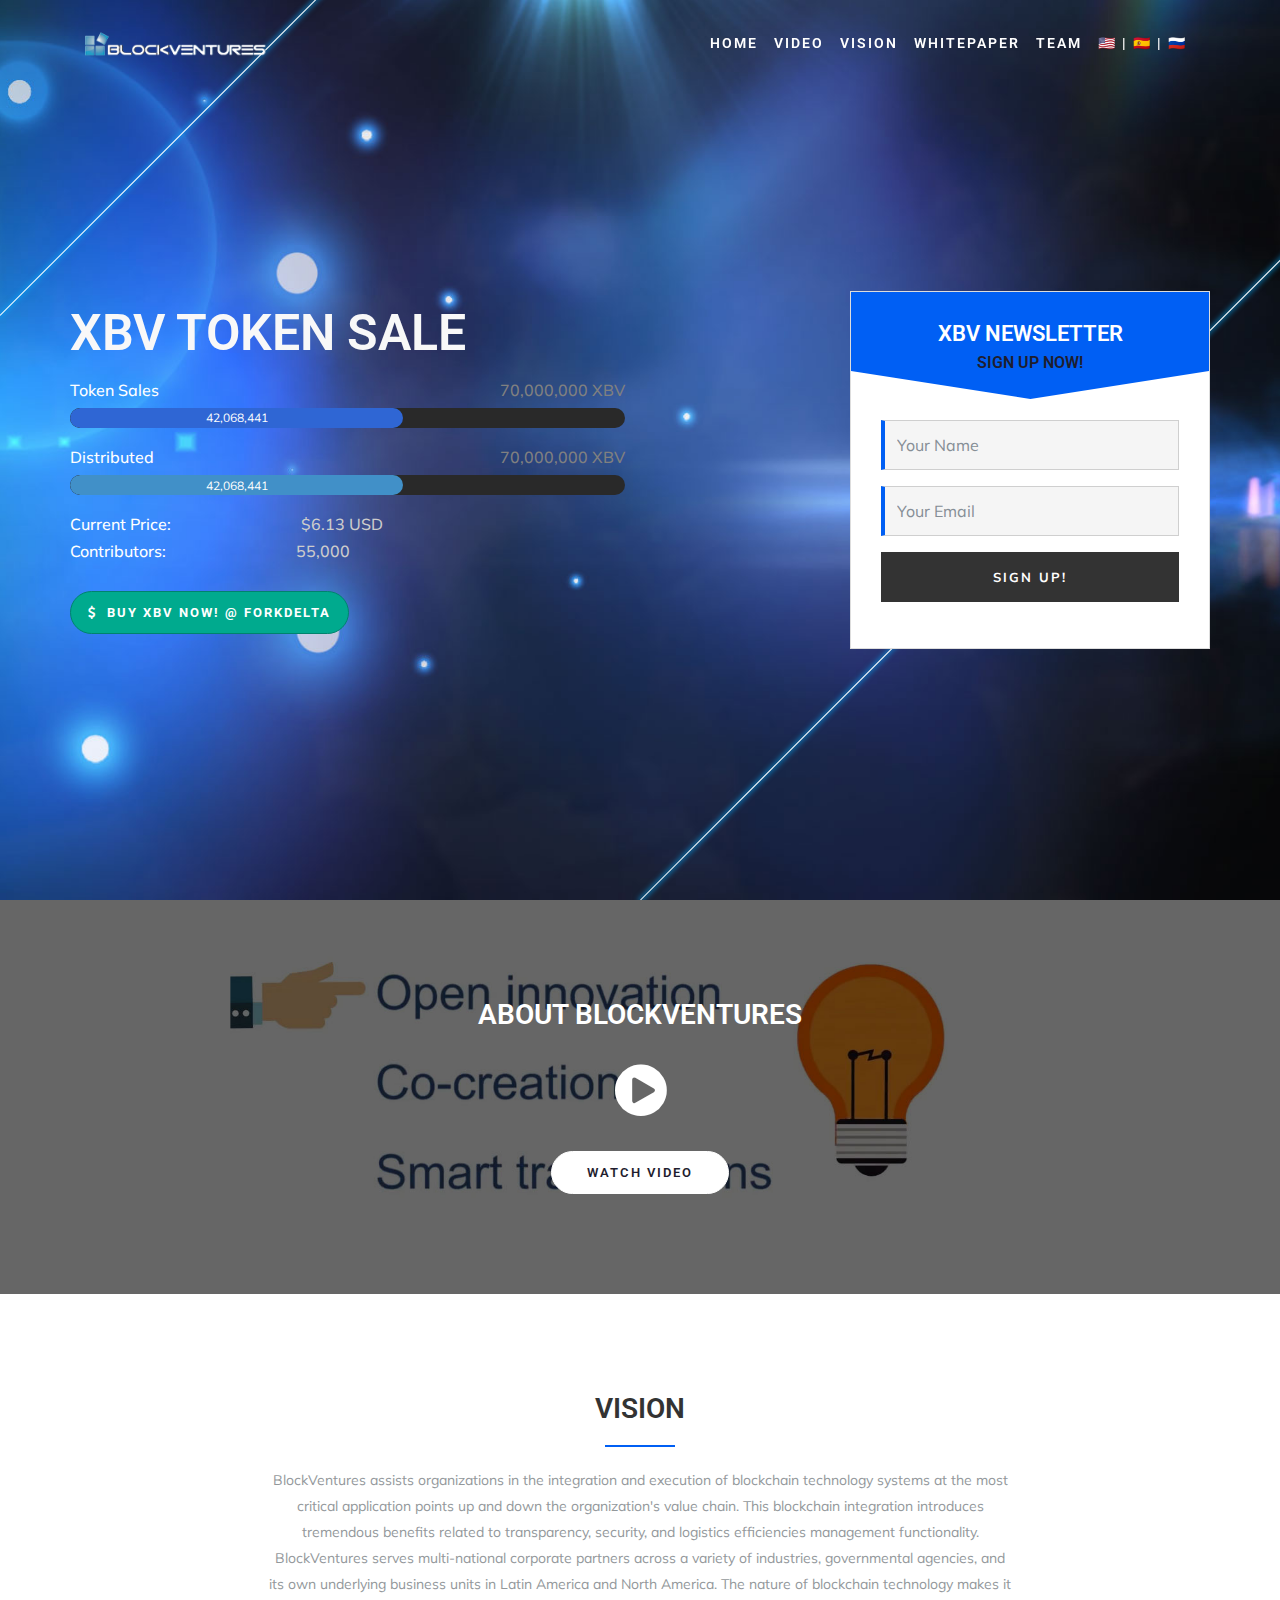
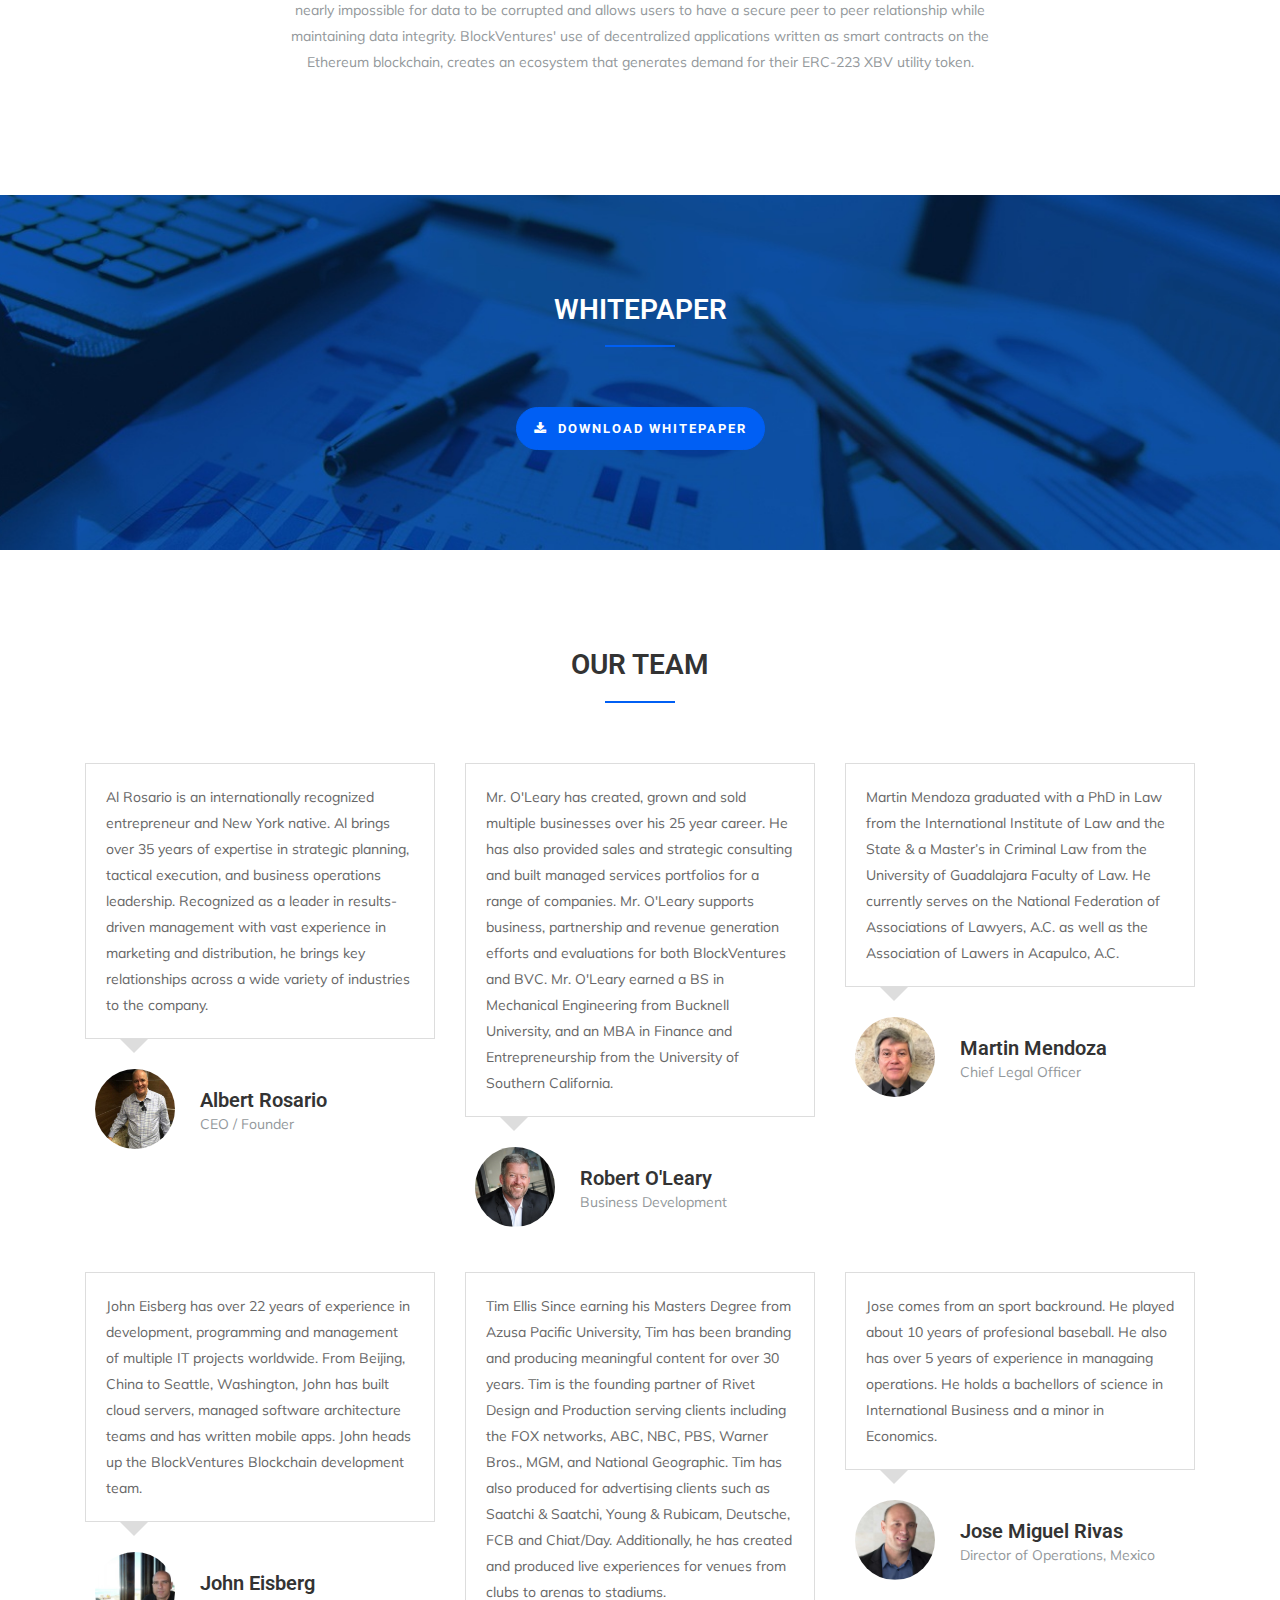
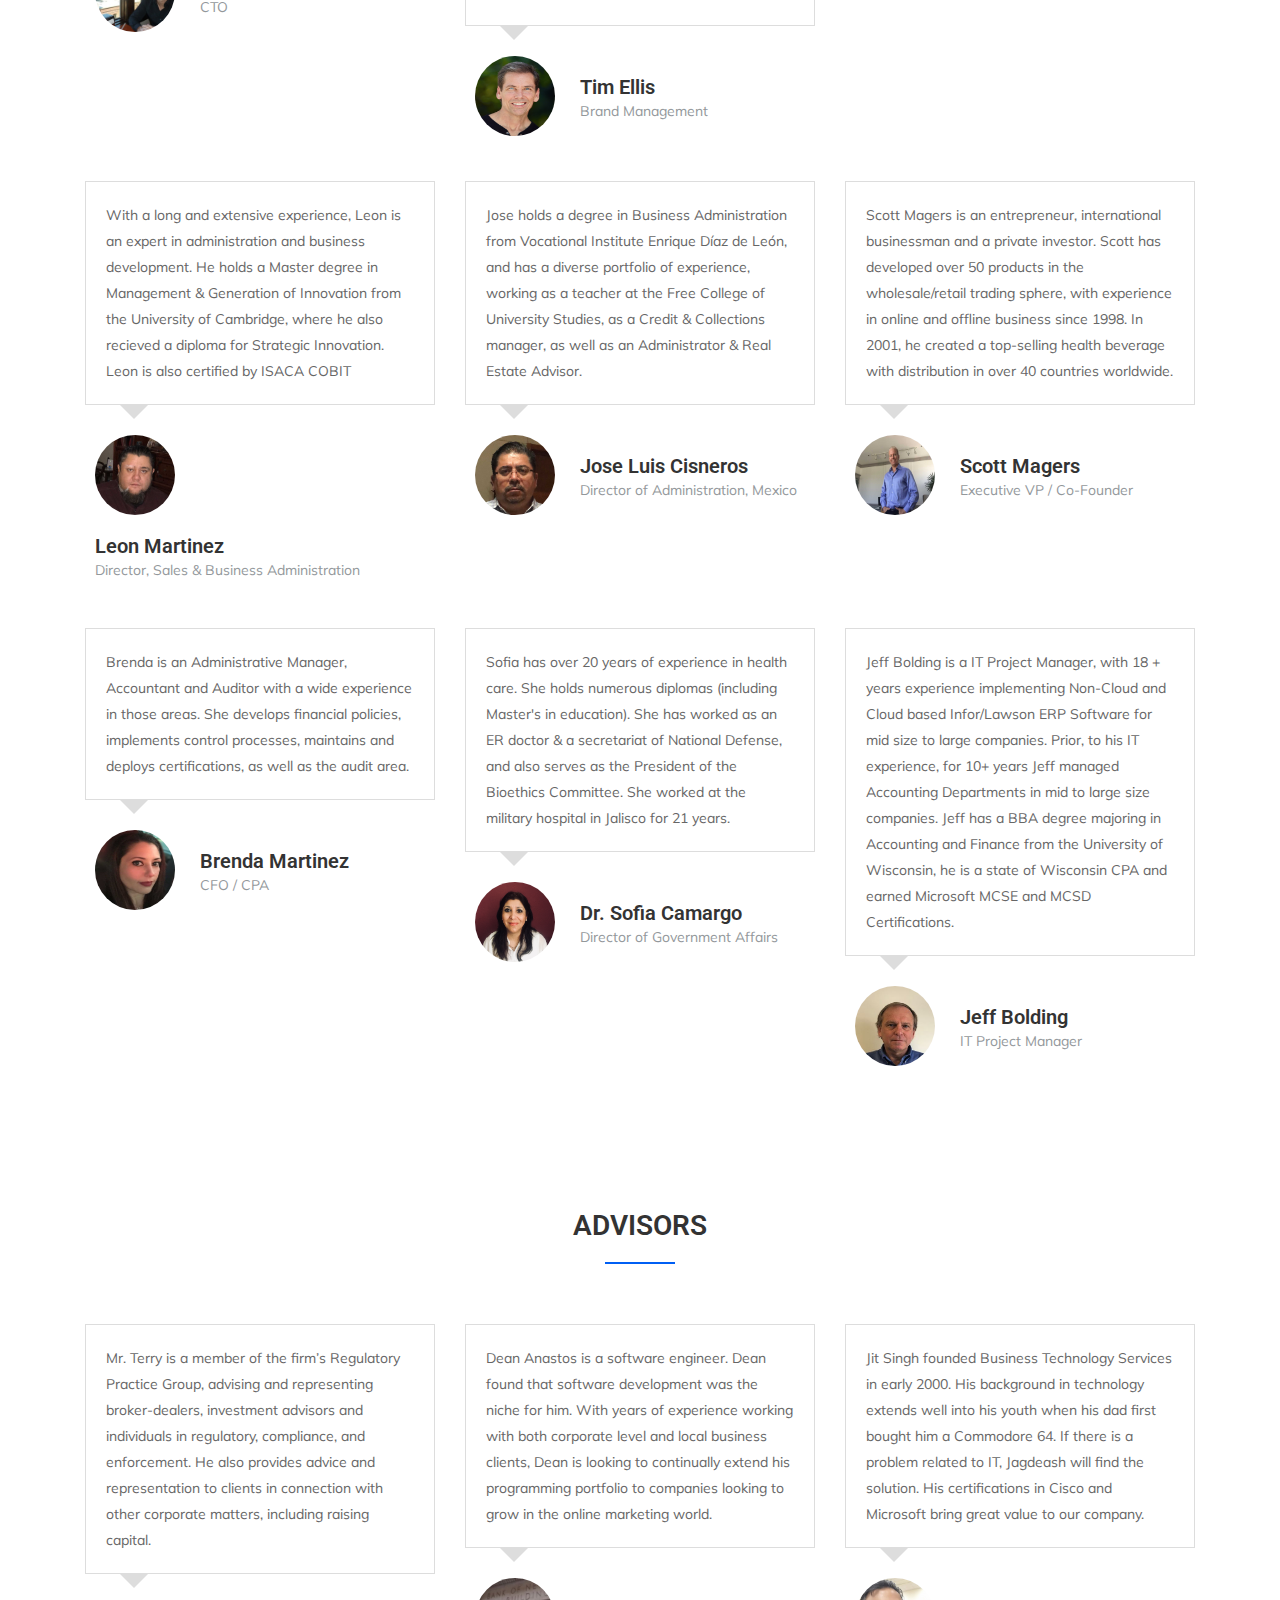
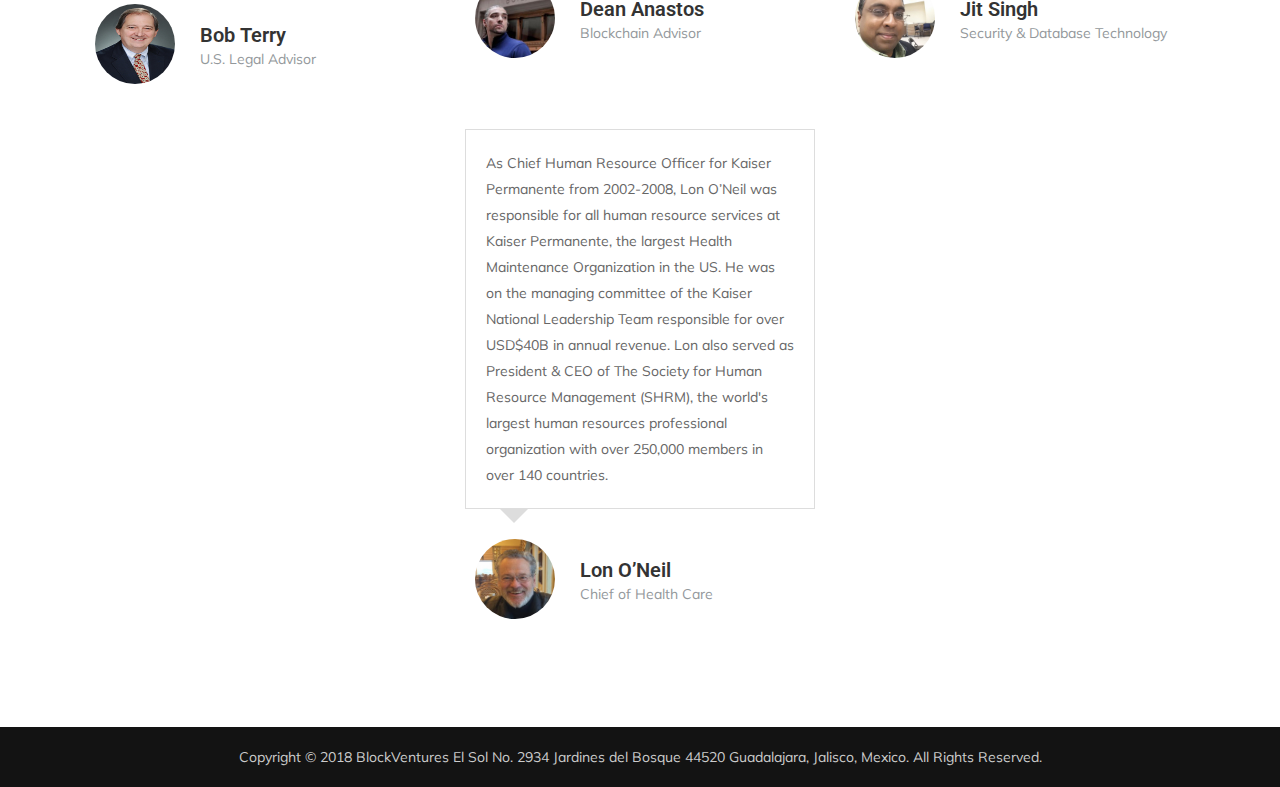
==== commit 587f52a4: "team fixes and new whitepaper - price change to 6-12" ====
--- a/index.html
+++ b/index.html
@@ -107,7 +107,7 @@
                     </div>
 
                     <h6 class="angle-round"><span id="t_current_price">Current Price</span>:
-                        <span style="margin-left: 126px; color:#ccc;">$2.00 USD</span>
+                        <span style="margin-left: 126px; color:#ccc;">$6.13 USD</span>
                         <span class="number"></span>
                     </h6>
                     <h6 class="angle-round"><span id="t_contributors">Contributors</span>:
@@ -284,7 +284,7 @@
                 <div class="col-lg-12 col-md-12 col-sm-12 col-12 text-center">
                     <div class="boucher-promo">
                         <div class="boucher-order">
-                            <a href="assets/docs/whitepaper.pdf" class="btn-call">
+                            <a href="assets/documents/whitepaper.pdf" class="btn-call">
                                 <i class="fa fa-download"></i> <span id="t_download_whitepaper" style="margin: 0">Download Whitepaper</span></a>
                         </div>
                     </div>
@@ -336,170 +336,6 @@
                 <div class="col-lg-4 col-md-6 col-sm-12">
                     <div class="single-testimonial">
                         <div class="testimonial-box">
-                            <p id="t_scott_magers_bio">Scott Magers is an entrepreneur, international businessman and a private investor. Scott has
-                                developed over 50 products in the wholesale/retail trading sphere, with experience in online
-                                and offline business since 1998. In 2001, he created a top-selling health beverage with distribution
-                                in over 40 countries worldwide.</p>
-                        </div>
-                        <div class="testimonial-box-info">
-                            <div class="testimonial-box-info-image">
-                                <img class="rounded-circle img-fluid" src="assets/img/team/scottmagers.jpg" alt="">
-                            </div>
-                            <div class="testimonial-box-info-text">
-                                <h4>Scott Magers</h4>
-                                <p id="t_scott_magers_title">Executive VP / Co-Founder</p>
-                            </div>
-                        </div>
-                    </div>
-                </div>
-                <div class="col-lg-4 col-md-6 col-sm-12">
-                    <div class="single-testimonial">
-                        <div class="testimonial-box">
-                            <p id="t_martin_mendoza_bio">Martin Mendoza graduated with a PhD in Law from the International Institute of Law and the State
-                                & a Master’s in Criminal Law from the University of Guadalajara Faculty of Law. He currently
-                                serves on the National Federation of Associations of Lawyers, A.C. as well as the Association
-                                of Lawers in Acapulco, A.C.</p>
-                        </div>
-                        <div class="testimonial-box-info">
-                            <div class="testimonial-box-info-image">
-                                <img class="rounded-circle img-fluid" src="assets/img/team/martinez3.jpg" alt="">
-                            </div>
-                            <div class="testimonial-box-info-text">
-                                <h4>Martin Mendoza</h4>
-                                <p id="t_martin_mendoza_title">Chief Legal Officer</p>
-                            </div>
-                        </div>
-                    </div>
-                </div>
-            </div>
-
-
-
-            <div class="row testimonial-box-col">
-                <div class="col-lg-4 col-md-6 col-sm-12">
-                    <div class="single-testimonial">
-                        <div class="testimonial-box">
-                            <p id="t_john_eisberg_bio">John Eisberg has over 22 years of experience in development, programming and management of multiple
-                                IT projects worldwide. From Beijing, China to Seattle, Washington, John has built cloud servers,
-                                managed software architecture teams and has written mobile apps. John heads up the BlockVentures
-                                Blockchain development team.</p>
-                        </div>
-                        <div class="testimonial-box-info">
-                            <div class="testimonial-box-info-image">
-                                <img class="rounded-circle img-fluid" src="assets/img/team/John-Eisberg.jpg" alt="">
-                            </div>
-                            <div class="testimonial-box-info-text">
-                                <h4>John Eisberg</h4>
-                                <p id="t_john_eisberg_title">CTO</p>
-                            </div>
-                        </div>
-                    </div>
-                </div>
-                <div class="col-lg-4 col-md-6 col-sm-12">
-                    <div class="single-testimonial">
-                        <div class="testimonial-box">
-                            <p id="t_dr_sofia_camargo_bio">Sofia has over 20 years of experience in health care. She holds numerous diplomas (including
-                                Master's in education). She has worked as an ER doctor & a secretariat of National Defense,
-                                and also serves as the President of the Bioethics Committee. She worked at the military hospital
-                                in Jalisco for 21 years.</p>
-                        </div>
-                        <div class="testimonial-box-info">
-                            <div class="testimonial-box-info-image">
-                                <img class="rounded-circle img-fluid" src="assets/img/team/sofia3.jpg" alt="">
-                            </div>
-                            <div class="testimonial-box-info-text">
-                                <h4>Dr. Sofia Camargo</h4>
-                                <p id="t_dr_sofia_camargo_title">Director of Government Affairs</p>
-                            </div>
-                        </div>
-                    </div>
-                </div>
-                <div class="col-lg-4 col-md-6 col-sm-12">
-                    <div class="single-testimonial">
-                        <div class="testimonial-box">
-                            <p id="t_jose_miguel_rivas_bio">Jose comes from an sport backround. He played about 10 years of profesional baseball. He also
-                                has over 5 years of experience in managaing operations. He holds a bachellors of science
-                                in International Business and a minor in Economics.</p>
-                        </div>
-                        <div class="testimonial-box-info">
-                            <div class="testimonial-box-info-image">
-                                <img class="rounded-circle img-fluid" src="assets/img/team/rivas3.jpg" alt="">
-                            </div>
-                            <div class="testimonial-box-info-text">
-                                <h4>Jose Miguel Rivas</h4>
-                                <p id="t_jose_miguel_rivas_title">Director of Operations, Mexico</p>
-                            </div>
-                        </div>
-                    </div>
-                </div>
-            </div>
-            <!--- END ROW -->
-
-
-            <div class="row testimonial-box-col">
-                <div class="col-lg-4 col-md-6 col-sm-12">
-                    <div class="single-testimonial">
-                        <div class="testimonial-box">
-                            <p id="t_leon_martinez_bio">With a long and extensive experience, Leon is an expert in administration and business development.
-                                He holds a Master degree in Management & Generation of Innovation from the University of
-                                Cambridge, where he also recieved a diploma for Strategic Innovation. Leon is also certified
-                                by ISACA COBIT</p>
-                        </div>
-                        <div class="testimonial-box-info">
-                            <div class="testimonial-box-info-image">
-                                <img class="rounded-circle img-fluid" src="assets/img/team/leon2.jpg" alt="">
-                            </div>
-                            <div class="testimonial-box-info-text">
-                                <h4>Leon Martinez</h4>
-                                <p id="t_leon_martinez_title">Director, Sales &amp; Business Administration</p>
-                            </div>
-                        </div>
-                    </div>
-                </div>
-                <div class="col-lg-4 col-md-6 col-sm-12">
-                    <div class="single-testimonial">
-                        <div class="testimonial-box">
-                            <p id="t_jose_luis_cisneros_bio">Jose holds a degree in Business Administration from Vocational Institute Enrique Díaz de León,
-                                and has a diverse portfolio of experience, working as a teacher at the Free College of University
-                                Studies, as a Credit & Collections manager, as well as an Administrator & Real Estate Advisor.</p>
-                        </div>
-                        <div class="testimonial-box-info">
-                            <div class="testimonial-box-info-image">
-                                <img class="rounded-circle img-fluid" src="assets/img/team/cis2.jpg" alt="">
-                            </div>
-                            <div class="testimonial-box-info-text">
-                                <h4>Jose Luis Cisneros</h4>
-                                <p id="t_jose_luis_cisneros_title">Director of Administration, Mexico</p>
-                            </div>
-                        </div>
-                    </div>
-                </div>
-                <div class="col-lg-4 col-md-6 col-sm-12">
-                    <div class="single-testimonial">
-                        <div class="testimonial-box">
-                            <p id="t_brenda_martinez_bio">Brenda is an Administrative Manager, Accountant and Auditor with a wide experience in those areas.
-                                She develops financial policies, implements control processes, maintains and deploys certifications,
-                                as well as the audit area.</p>
-                        </div>
-                        <div class="testimonial-box-info">
-                            <div class="testimonial-box-info-image">
-                                <img class="rounded-circle img-fluid" src="assets/img/team/brenda.jpg" alt="">
-                            </div>
-                            <div class="testimonial-box-info-text">
-                                <h4>Brenda Martinez</h4>
-                                <p id="t_brenda_martinez_title">CFO / CPA</p>
-                            </div>
-                        </div>
-                    </div>
-                </div>
-            </div>
-            <!--- END ROW -->
-
-
-            <div class="row testimonial-box-col">
-                <div class="col-lg-4 col-md-6 col-sm-12">
-                    <div class="single-testimonial">
-                        <div class="testimonial-box">
                             <p id="t_robert_oleary_bio">Mr. O'Leary has created, grown and sold multiple businesses over his 25 year career. He has also
                                 provided sales and strategic consulting and built managed services portfolios for a range
                                 of companies. Mr. O'Leary supports business, partnership and revenue generation efforts and
@@ -521,6 +357,49 @@
                 <div class="col-lg-4 col-md-6 col-sm-12">
                     <div class="single-testimonial">
                         <div class="testimonial-box">
+                            <p id="t_martin_mendoza_bio">Martin Mendoza graduated with a PhD in Law from the International Institute of Law and the State
+                                & a Master’s in Criminal Law from the University of Guadalajara Faculty of Law. He currently
+                                serves on the National Federation of Associations of Lawyers, A.C. as well as the Association
+                                of Lawers in Acapulco, A.C.</p>
+                        </div>
+                        <div class="testimonial-box-info">
+                            <div class="testimonial-box-info-image">
+                                <img class="rounded-circle img-fluid" src="assets/img/team/martinez3.jpg" alt="">
+                            </div>
+                            <div class="testimonial-box-info-text">
+                                <h4>Martin Mendoza</h4>
+                                <p id="t_martin_mendoza_title">Chief Legal Officer</p>
+                            </div>
+                        </div>
+                    </div>
+                </div>
+            </div>
+
+
+
+            <div class="row testimonial-box-col">
+                <div class="col-lg-4 col-md-6 col-sm-12">
+                    <div class="single-testimonial">
+                        <div class="testimonial-box">
+                            <p id="t_john_eisberg_bio">John Eisberg has over 22 years of experience in development, programming and management of multiple
+                                IT projects worldwide. From Beijing, China to Seattle, Washington, John has built cloud servers,
+                                managed software architecture teams and has written mobile apps. John heads up the BlockVentures
+                                Blockchain development team.</p>
+                        </div>
+                        <div class="testimonial-box-info">
+                            <div class="testimonial-box-info-image">
+                                <img class="rounded-circle img-fluid" src="assets/img/team/John-Eisberg.jpg" alt="">
+                            </div>
+                            <div class="testimonial-box-info-text">
+                                <h4>John Eisberg</h4>
+                                <p id="t_john_eisberg_title">CTO</p>
+                            </div>
+                        </div>
+                    </div>
+                </div>
+                <div class="col-lg-4 col-md-6 col-sm-12">
+                    <div class="single-testimonial">
+                        <div class="testimonial-box">
                             <p id="t_tim_ellis_bio">Tim Ellis Since earning his Masters Degree from Azusa Pacific University, Tim has been branding
                                 and producing meaningful content for over 30 years. Tim is the founding partner of Rivet
                                 Design and Production serving clients including the FOX networks, ABC, NBC, PBS, Warner Bros.,
@@ -542,9 +421,129 @@
                 <div class="col-lg-4 col-md-6 col-sm-12">
                     <div class="single-testimonial">
                         <div class="testimonial-box">
+                            <p id="t_jose_miguel_rivas_bio">Jose comes from an sport backround. He played about 10 years of profesional baseball. He also
+                                has over 5 years of experience in managaing operations. He holds a bachellors of science
+                                in International Business and a minor in Economics.</p>
+                        </div>
+                        <div class="testimonial-box-info">
+                            <div class="testimonial-box-info-image">
+                                <img class="rounded-circle img-fluid" src="assets/img/team/rivas3.jpg" alt="">
+                            </div>
+                            <div class="testimonial-box-info-text">
+                                <h4>Jose Miguel Rivas</h4>
+                                <p id="t_jose_miguel_rivas_title">Director of Operations, Mexico</p>
+                            </div>
+                        </div>
+                    </div>
+                </div>
+            </div>
+            <!--- END ROW -->
+
+
+            <div class="row testimonial-box-col">
+                <div class="col-lg-4 col-md-6 col-sm-12">
+                    <div class="single-testimonial">
+                        <div class="testimonial-box">
+                            <p id="t_leon_martinez_bio">With a long and extensive experience, Leon is an expert in administration and business development.
+                                He holds a Master degree in Management & Generation of Innovation from the University of
+                                Cambridge, where he also recieved a diploma for Strategic Innovation. Leon is also certified
+                                by ISACA COBIT</p>
+                        </div>
+                        <div class="testimonial-box-info">
+                            <div class="testimonial-box-info-image">
+                                <img class="rounded-circle img-fluid" src="assets/img/team/leon2.jpg" alt="">
+                            </div>
+                            <div class="testimonial-box-info-text">
+                                <h4>Leon Martinez</h4>
+                                <p id="t_leon_martinez_title">Director, Sales &amp; Business Administration</p>
+                            </div>
+                        </div>
+                    </div>
+                </div>
+                <div class="col-lg-4 col-md-6 col-sm-12">
+                    <div class="single-testimonial">
+                        <div class="testimonial-box">
+                            <p id="t_jose_luis_cisneros_bio">Jose holds a degree in Business Administration from Vocational Institute Enrique Díaz de León,
+                                and has a diverse portfolio of experience, working as a teacher at the Free College of University
+                                Studies, as a Credit & Collections manager, as well as an Administrator & Real Estate Advisor.</p>
+                        </div>
+                        <div class="testimonial-box-info">
+                            <div class="testimonial-box-info-image">
+                                <img class="rounded-circle img-fluid" src="assets/img/team/cis2.jpg" alt="">
+                            </div>
+                            <div class="testimonial-box-info-text">
+                                <h4>Jose Luis Cisneros</h4>
+                                <p id="t_jose_luis_cisneros_title">Director of Administration, Mexico</p>
+                            </div>
+                        </div>
+                    </div>
+                </div>
+                <div class="col-lg-4 col-md-6 col-sm-12">
+                    <div class="single-testimonial">
+                        <div class="testimonial-box">
+                            <p id="t_scott_magers_bio">Scott Magers is an entrepreneur, international businessman and a private investor. Scott has
+                                developed over 50 products in the wholesale/retail trading sphere, with experience in online
+                                and offline business since 1998. In 2001, he created a top-selling health beverage with distribution
+                                in over 40 countries worldwide.</p>
+                        </div>
+                        <div class="testimonial-box-info">
+                            <div class="testimonial-box-info-image">
+                                <img class="rounded-circle img-fluid" src="assets/img/team/scottmagers.jpg" alt="">
+                            </div>
+                            <div class="testimonial-box-info-text">
+                                <h4>Scott Magers</h4>
+                                <p id="t_scott_magers_title">Executive VP / Co-Founder</p>
+                            </div>
+                        </div>
+                    </div>
+                </div>
+            </div>
+            <!--- END ROW -->
+
+
+            <div class="row testimonial-box-col">
+                <div class="col-lg-4 col-md-6 col-sm-12">
+                    <div class="single-testimonial">
+                        <div class="testimonial-box">
+                            <p id="t_brenda_martinez_bio">Brenda is an Administrative Manager, Accountant and Auditor with a wide experience in those areas.
+                                She develops financial policies, implements control processes, maintains and deploys certifications,
+                                as well as the audit area.</p>
+                        </div>
+                        <div class="testimonial-box-info">
+                            <div class="testimonial-box-info-image">
+                                <img class="rounded-circle img-fluid" src="assets/img/team/brenda.jpg" alt="">
+                            </div>
+                            <div class="testimonial-box-info-text">
+                                <h4>Brenda Martinez</h4>
+                                <p id="t_brenda_martinez_title">CFO / CPA</p>
+                            </div>
+                        </div>
+                    </div>
+                </div>
+                <div class="col-lg-4 col-md-6 col-sm-12">
+                    <div class="single-testimonial">
+                        <div class="testimonial-box">
+                            <p id="t_dr_sofia_camargo_bio">Sofia has over 20 years of experience in health care. She holds numerous diplomas (including
+                                Master's in education). She has worked as an ER doctor & a secretariat of National Defense,
+                                and also serves as the President of the Bioethics Committee. She worked at the military hospital
+                                in Jalisco for 21 years.</p>
+                        </div>
+                        <div class="testimonial-box-info">
+                            <div class="testimonial-box-info-image">
+                                <img class="rounded-circle img-fluid" src="assets/img/team/sofia3.jpg" alt="">
+                            </div>
+                            <div class="testimonial-box-info-text">
+                                <h4>Dr. Sofia Camargo</h4>
+                                <p id="t_dr_sofia_camargo_title">Director of Government Affairs</p>
+                            </div>
+                        </div>
+                    </div>
+                </div>
+                <div class="col-lg-4 col-md-6 col-sm-12">
+                    <div class="single-testimonial">
+                        <div class="testimonial-box">
                             <p id="t_jeff_bolding_bio">Jeff Bolding is a IT Project Manager, with 18 + years experience implementing Non-Cloud and Cloud
-                                based Infor/Lawson ERP Software for mid size to large companies. He is also a Multi-Talented
-                                Programmer and SQL database experienced. Prior, to his IT experience, for 10+ years Jeff
+                                based Infor/Lawson ERP Software for mid size to large companies. Prior, to his IT experience, for 10+ years Jeff
                                 managed Accounting Departments in mid to large size companies. Jeff has a BBA degree majoring
                                 in Accounting and Finance from the University of Wisconsin, he is a state of Wisconsin CPA
                                 and earned Microsoft MCSE and MCSD Certifications.</p>
@@ -662,7 +661,7 @@
                             </div>
                             <div class="testimonial-box-info-text">
                                 <h4>Lon O’Neil</h4>
-                                <p id="t_bob_terry_title">Chief Human Resource Officer</p>
+                                <p id="t_bob_terry_title">Chief of Health Care</p>
                             </div>
                         </div>
                     </div>
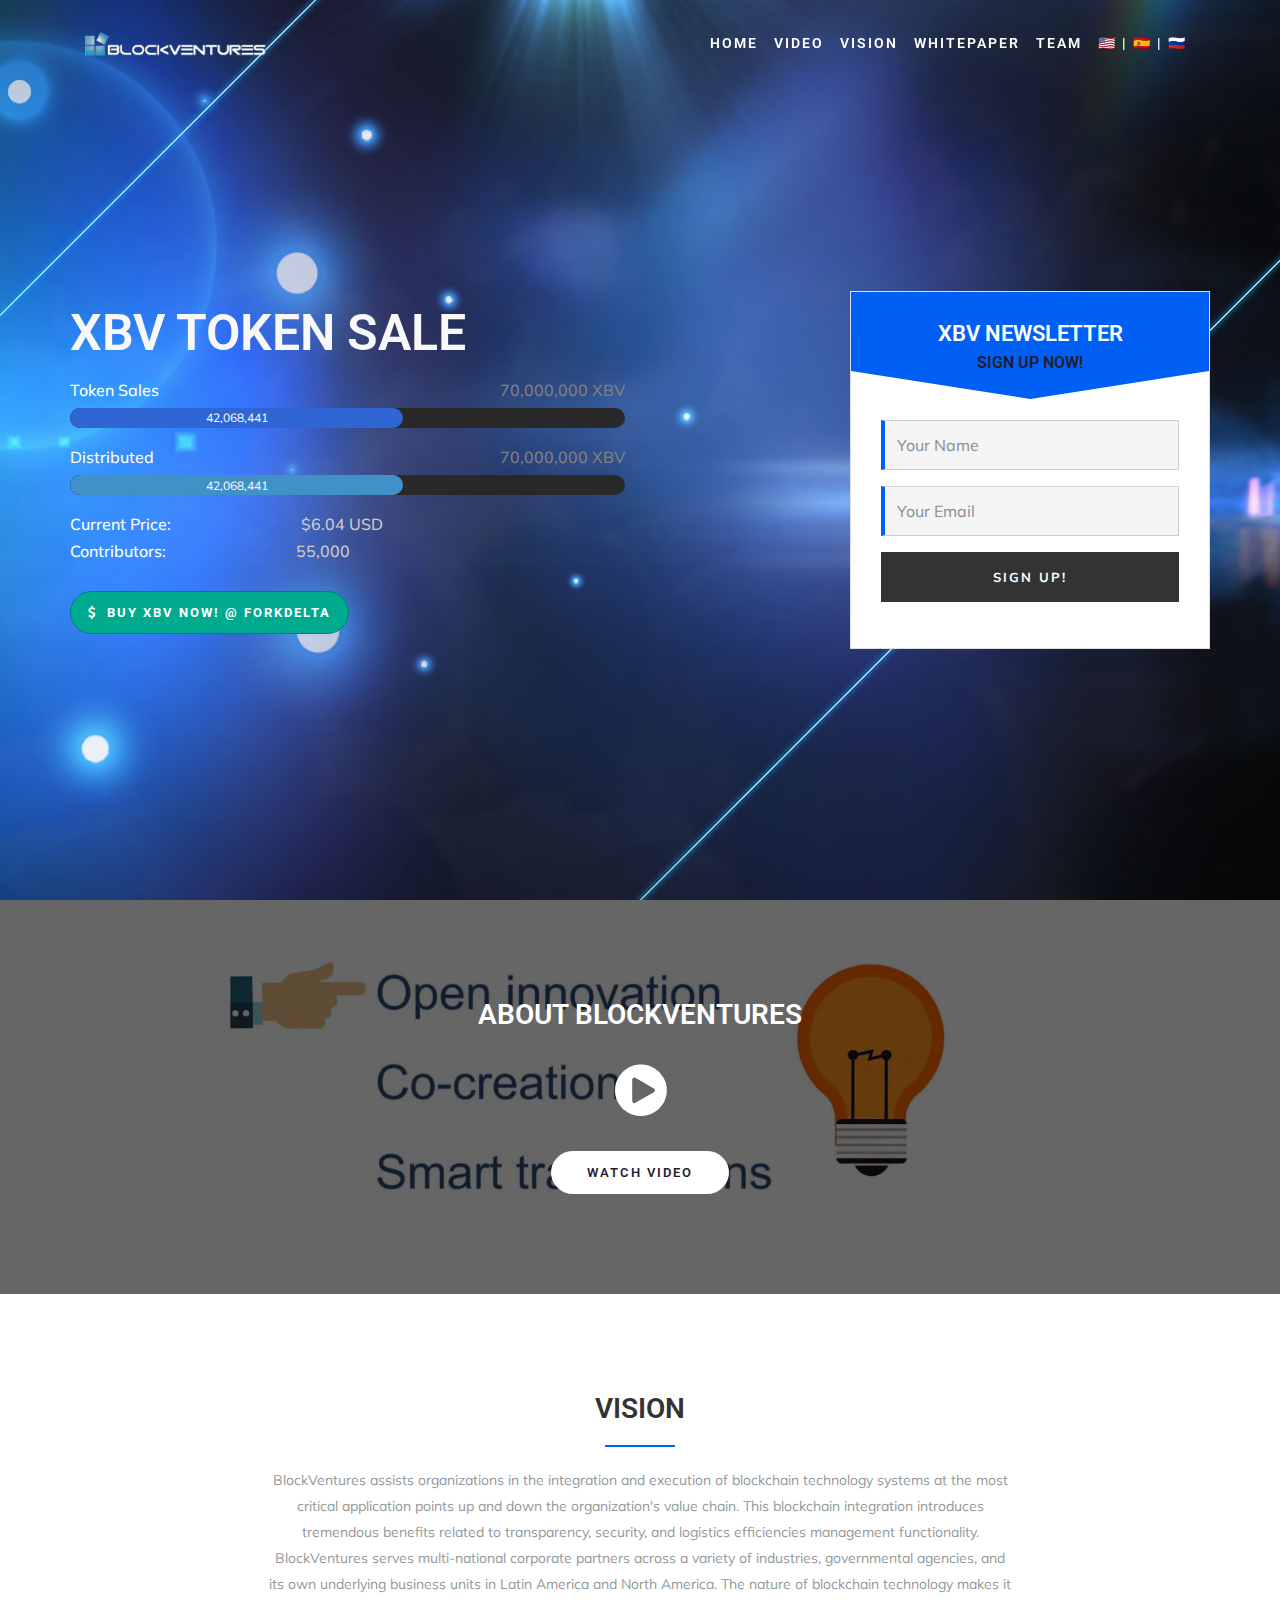
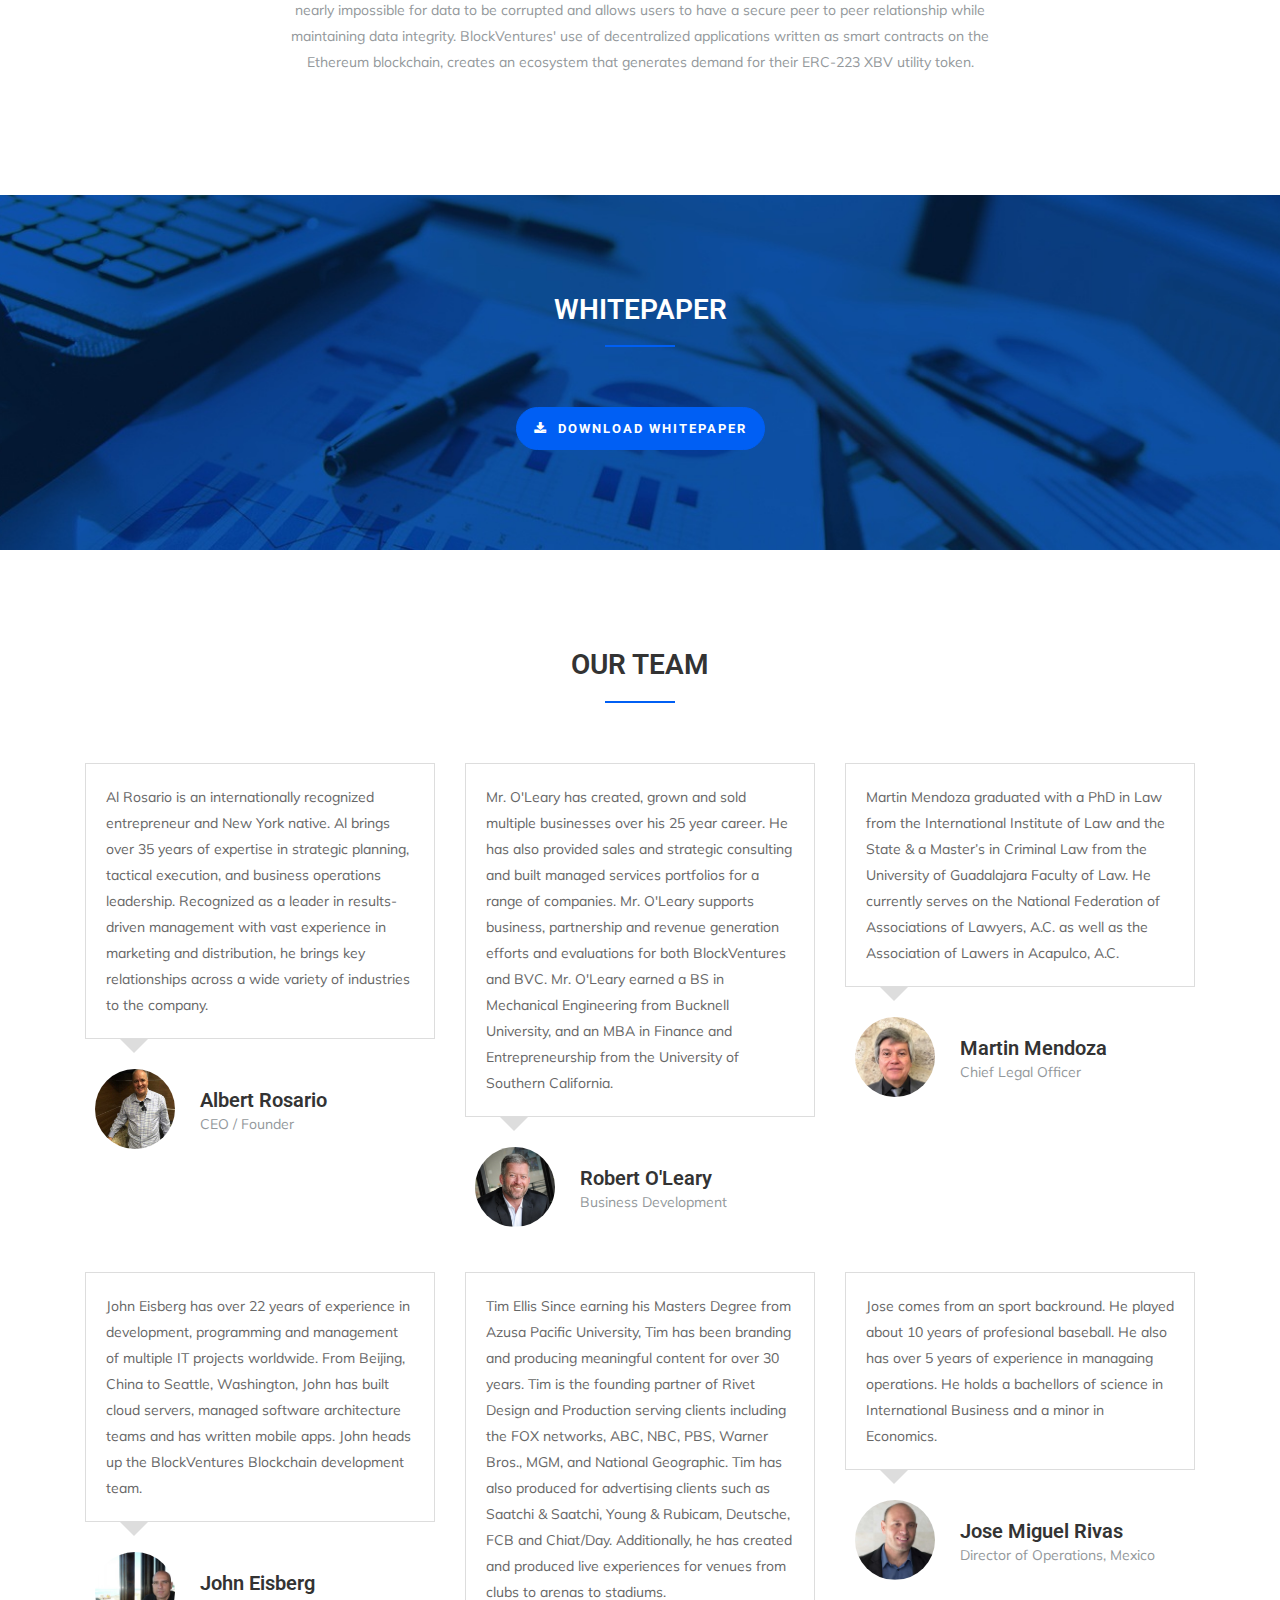
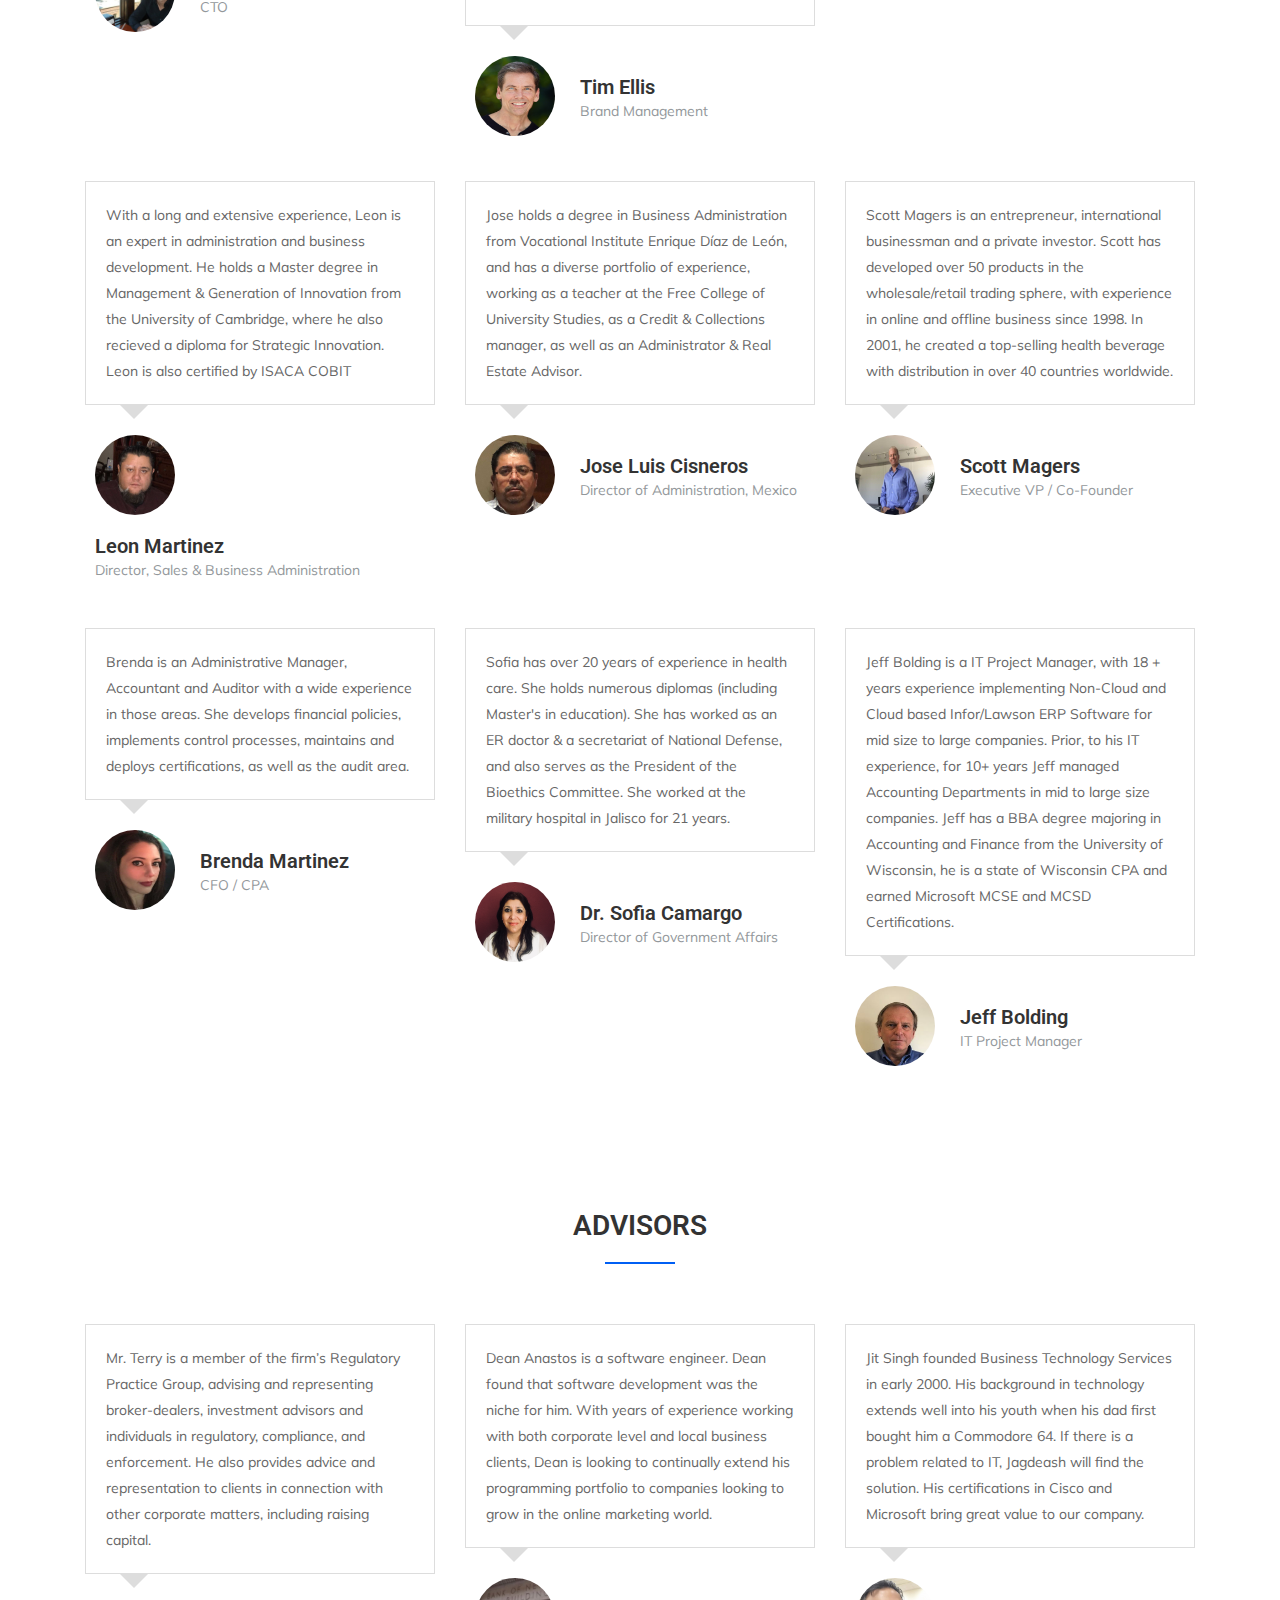
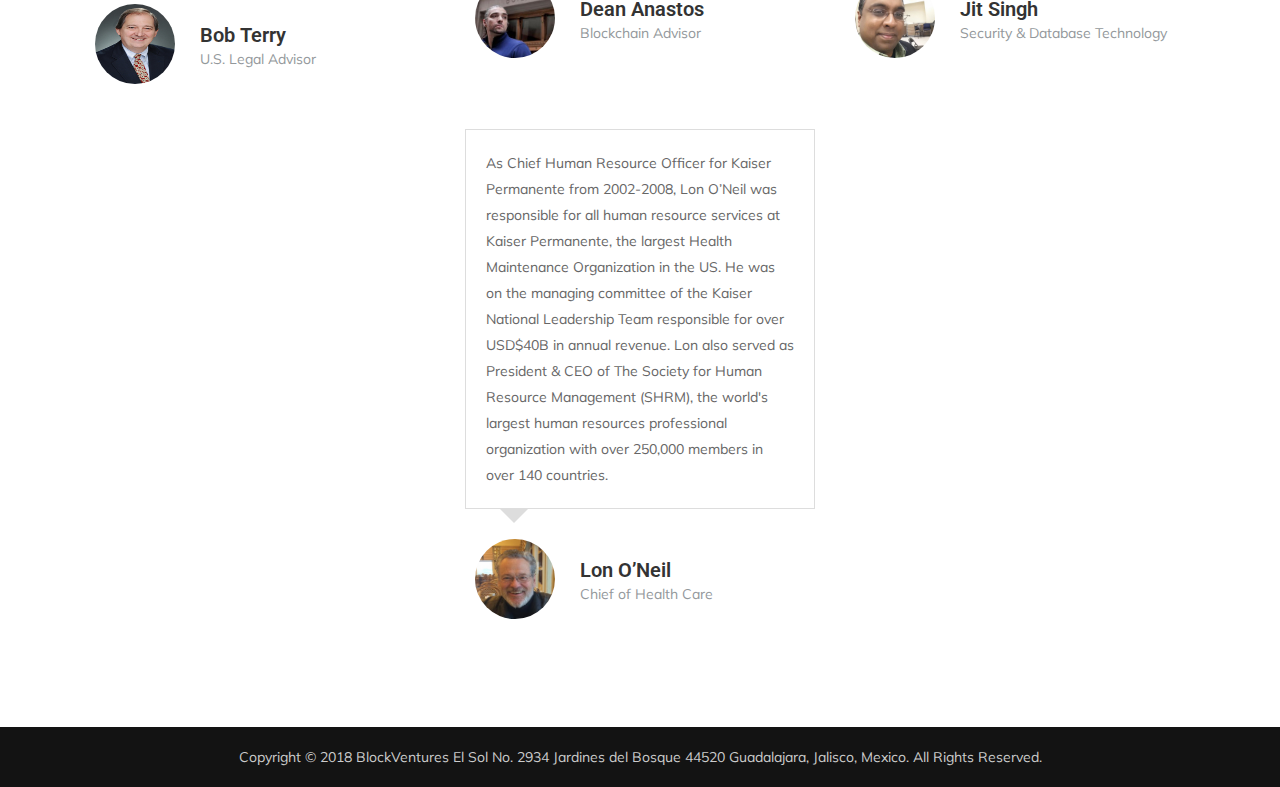
==== commit 036721bc: "price change 4-27-18" ====
--- a/index.html
+++ b/index.html
@@ -107,7 +107,7 @@
                     </div>
 
                     <h6 class="angle-round"><span id="t_current_price">Current Price</span>:
-                        <span style="margin-left: 126px; color:#ccc;">$6.13 USD</span>
+                        <span style="margin-left: 126px; color:#ccc;">$6.04 USD</span>
                         <span class="number"></span>
                     </h6>
                     <h6 class="angle-round"><span id="t_contributors">Contributors</span>:
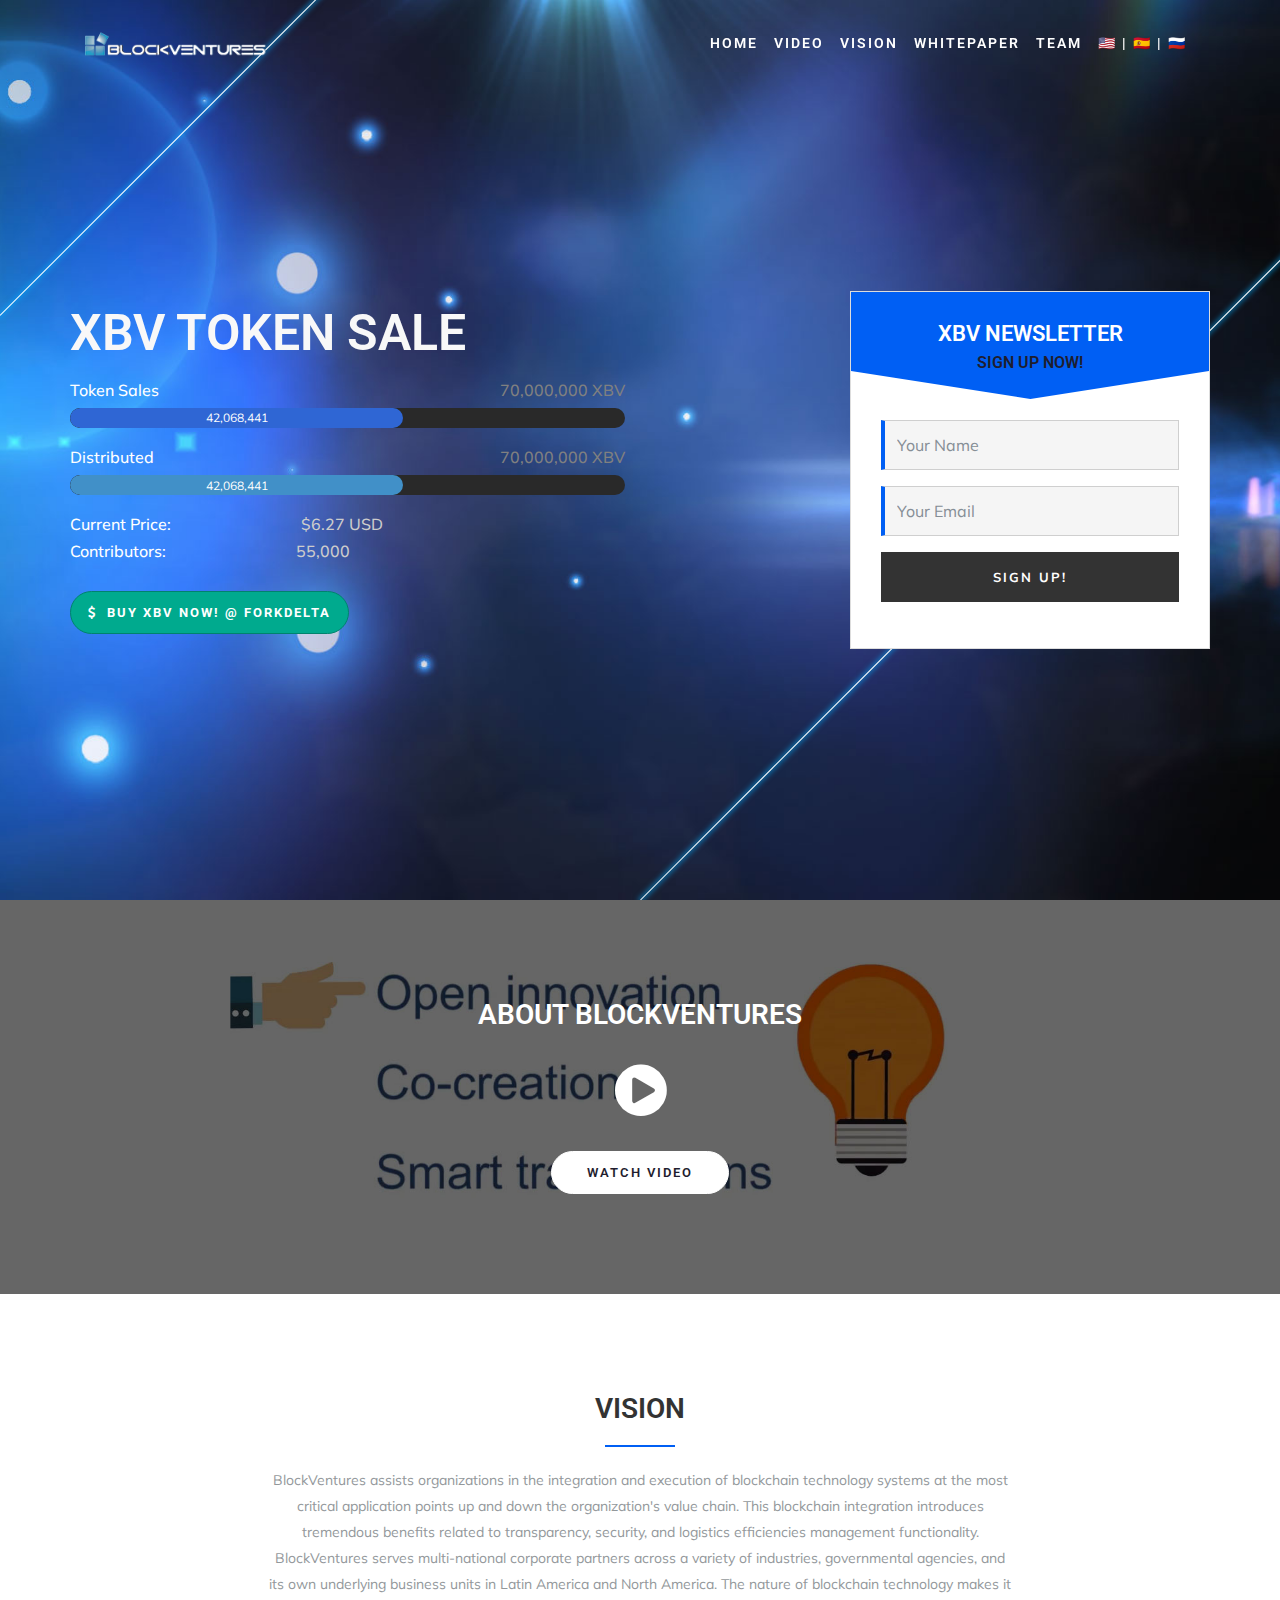
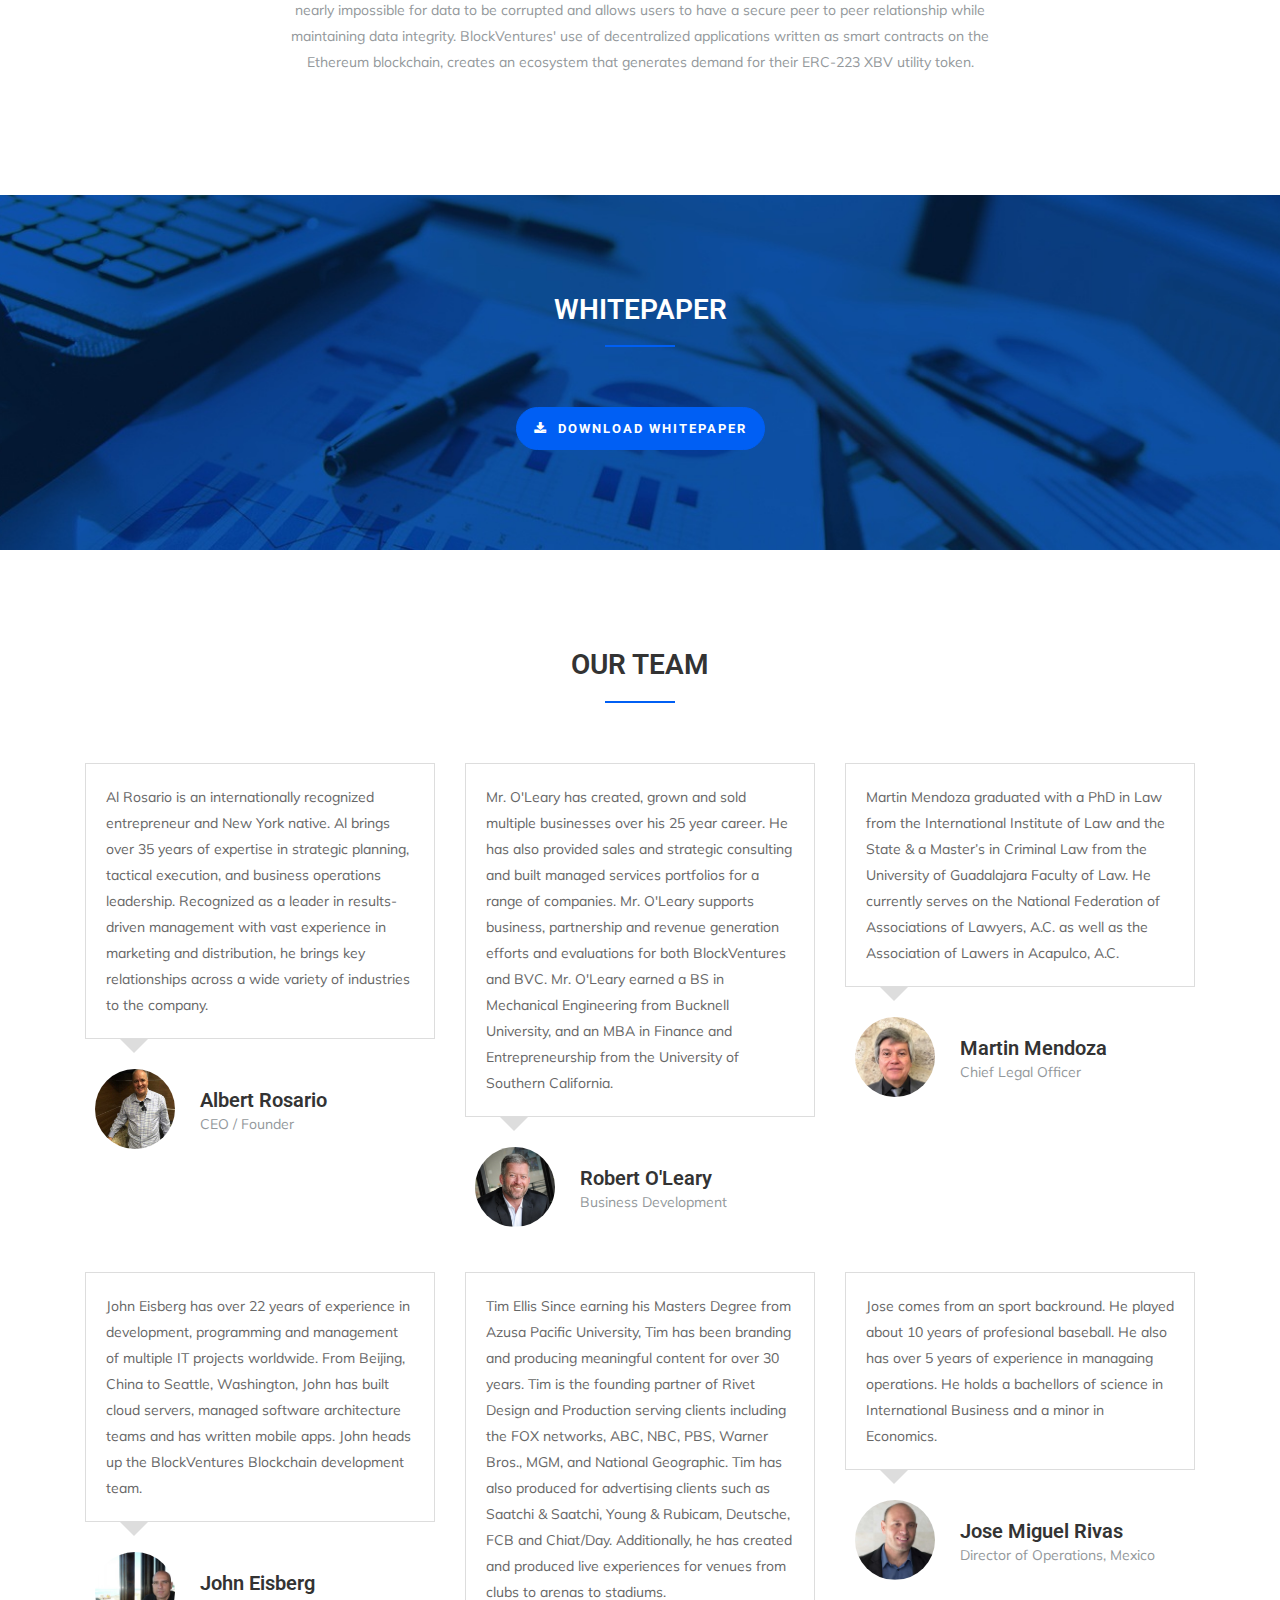
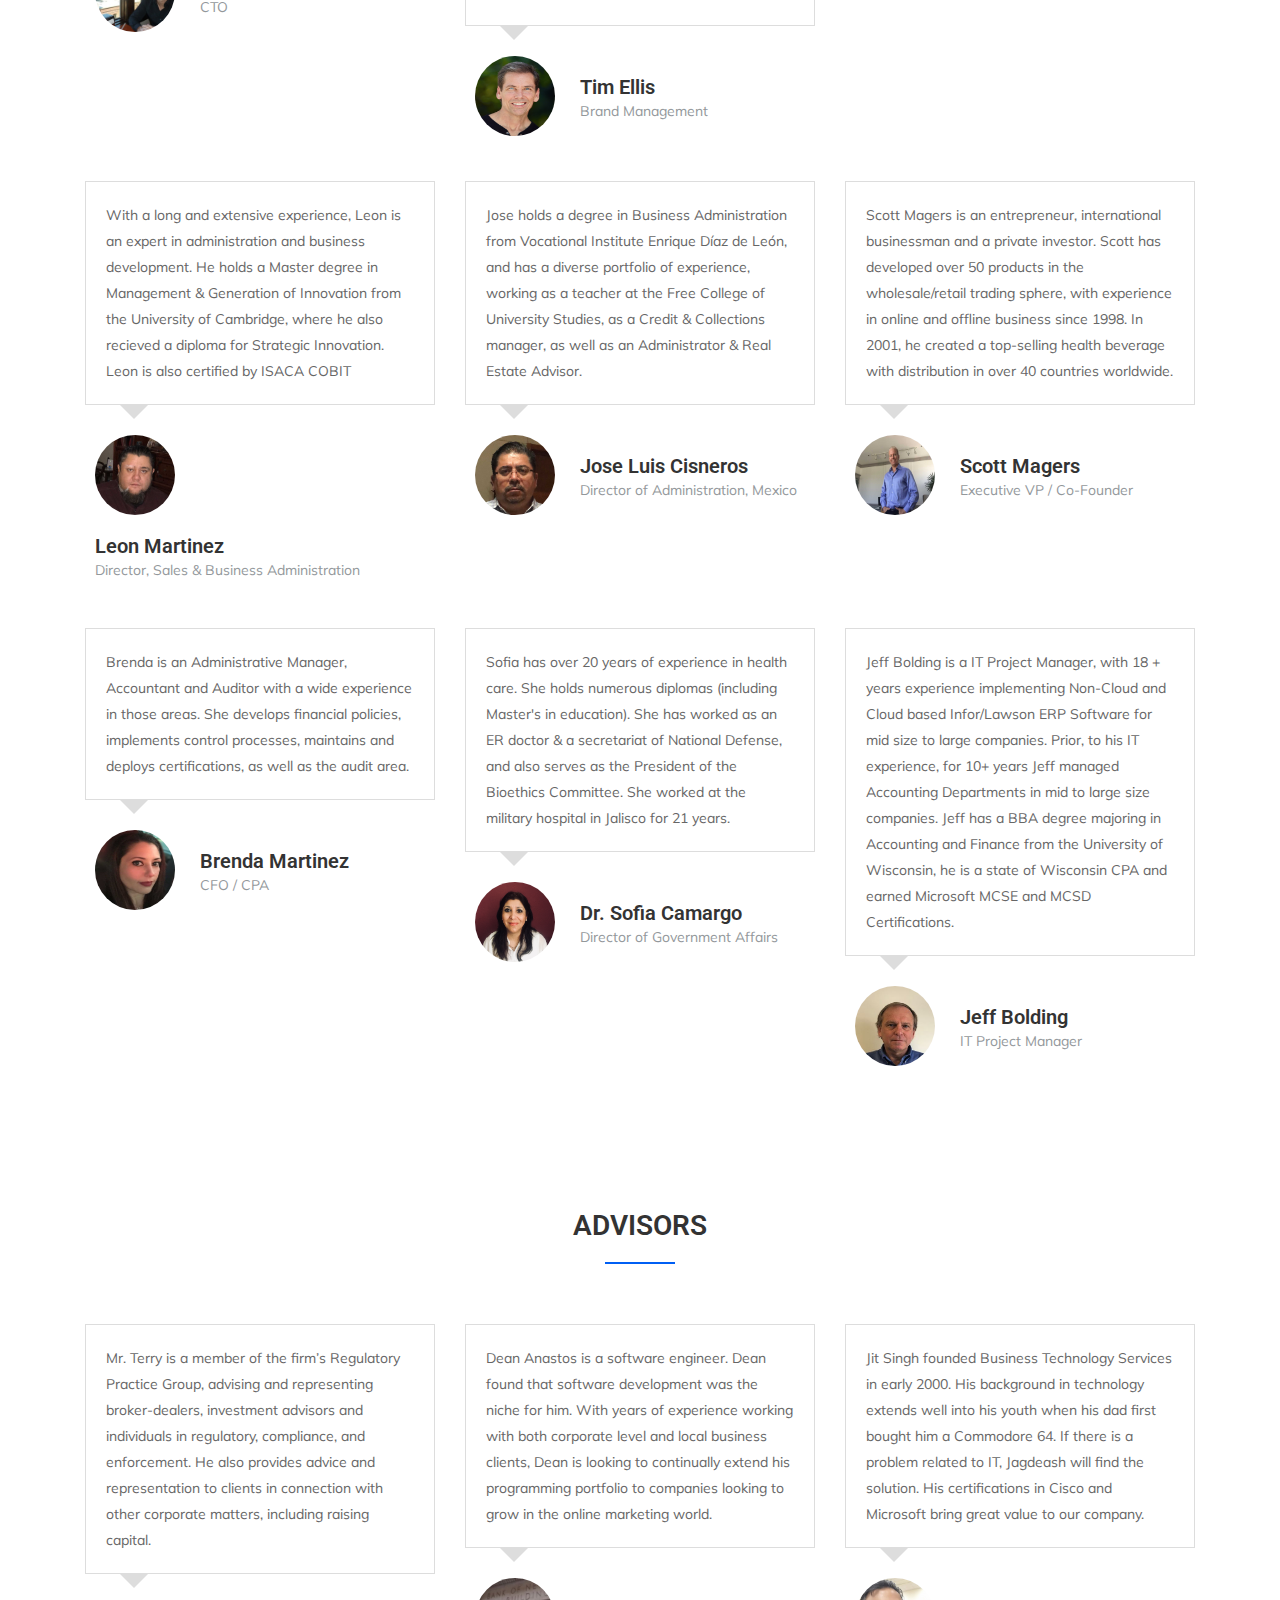
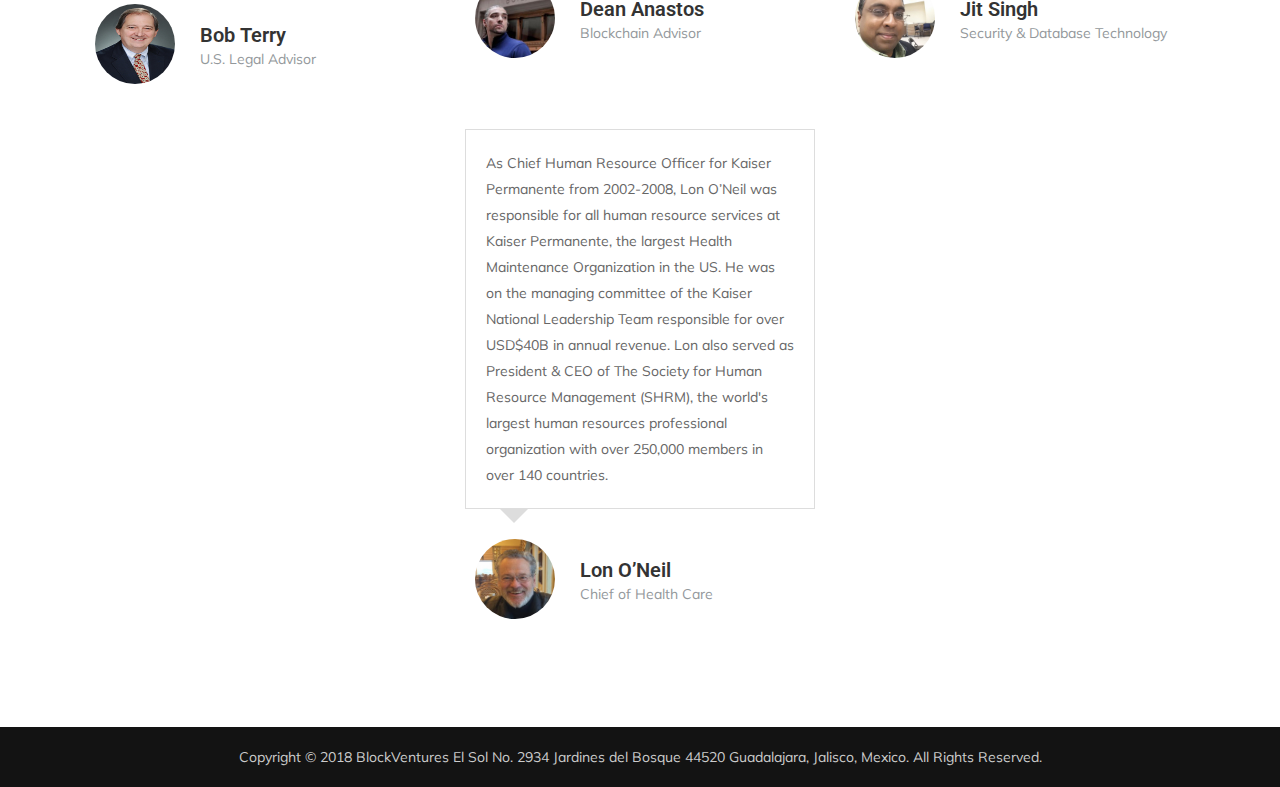
==== commit 16a1793c: "price change 4-28-18" ====
--- a/index.html
+++ b/index.html
@@ -107,7 +107,7 @@
                     </div>
 
                     <h6 class="angle-round"><span id="t_current_price">Current Price</span>:
-                        <span style="margin-left: 126px; color:#ccc;">$6.04 USD</span>
+                        <span style="margin-left: 126px; color:#ccc;">$6.27 USD</span>
                         <span class="number"></span>
                     </h6>
                     <h6 class="angle-round"><span id="t_contributors">Contributors</span>:
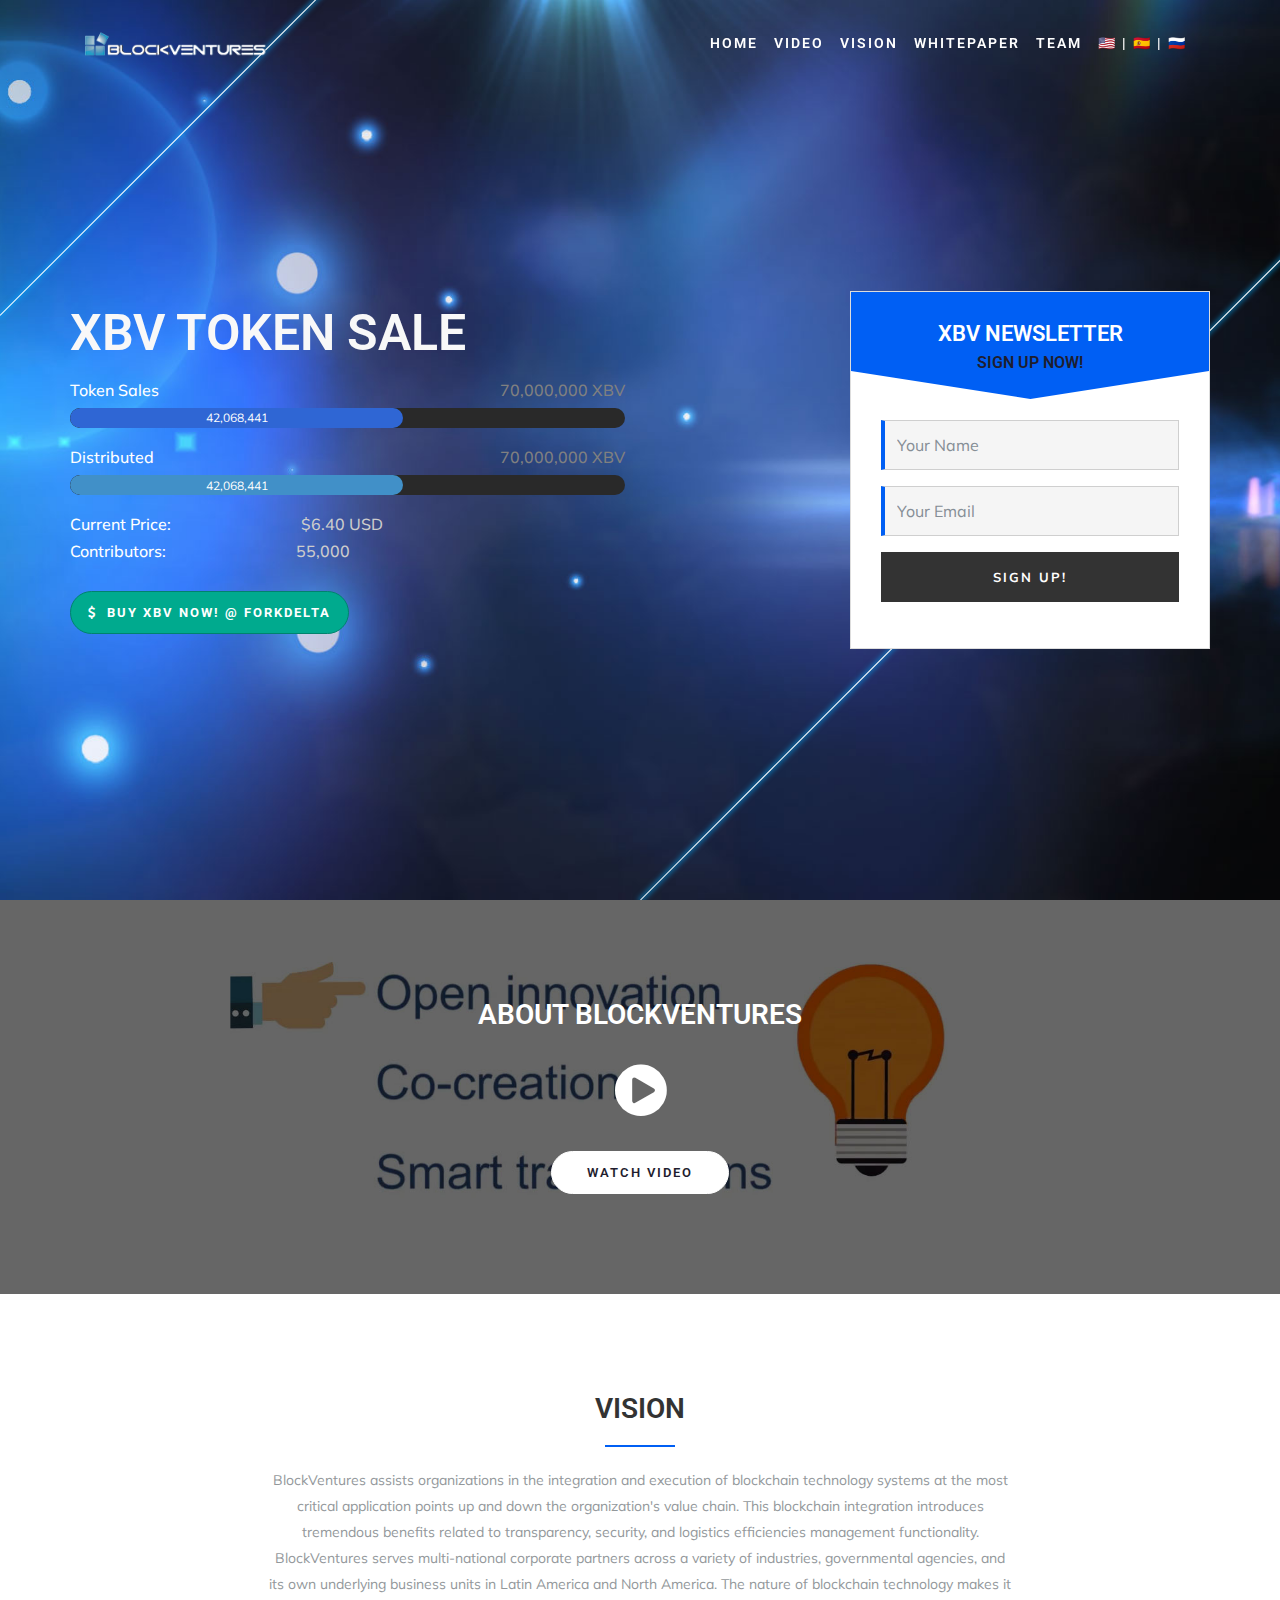
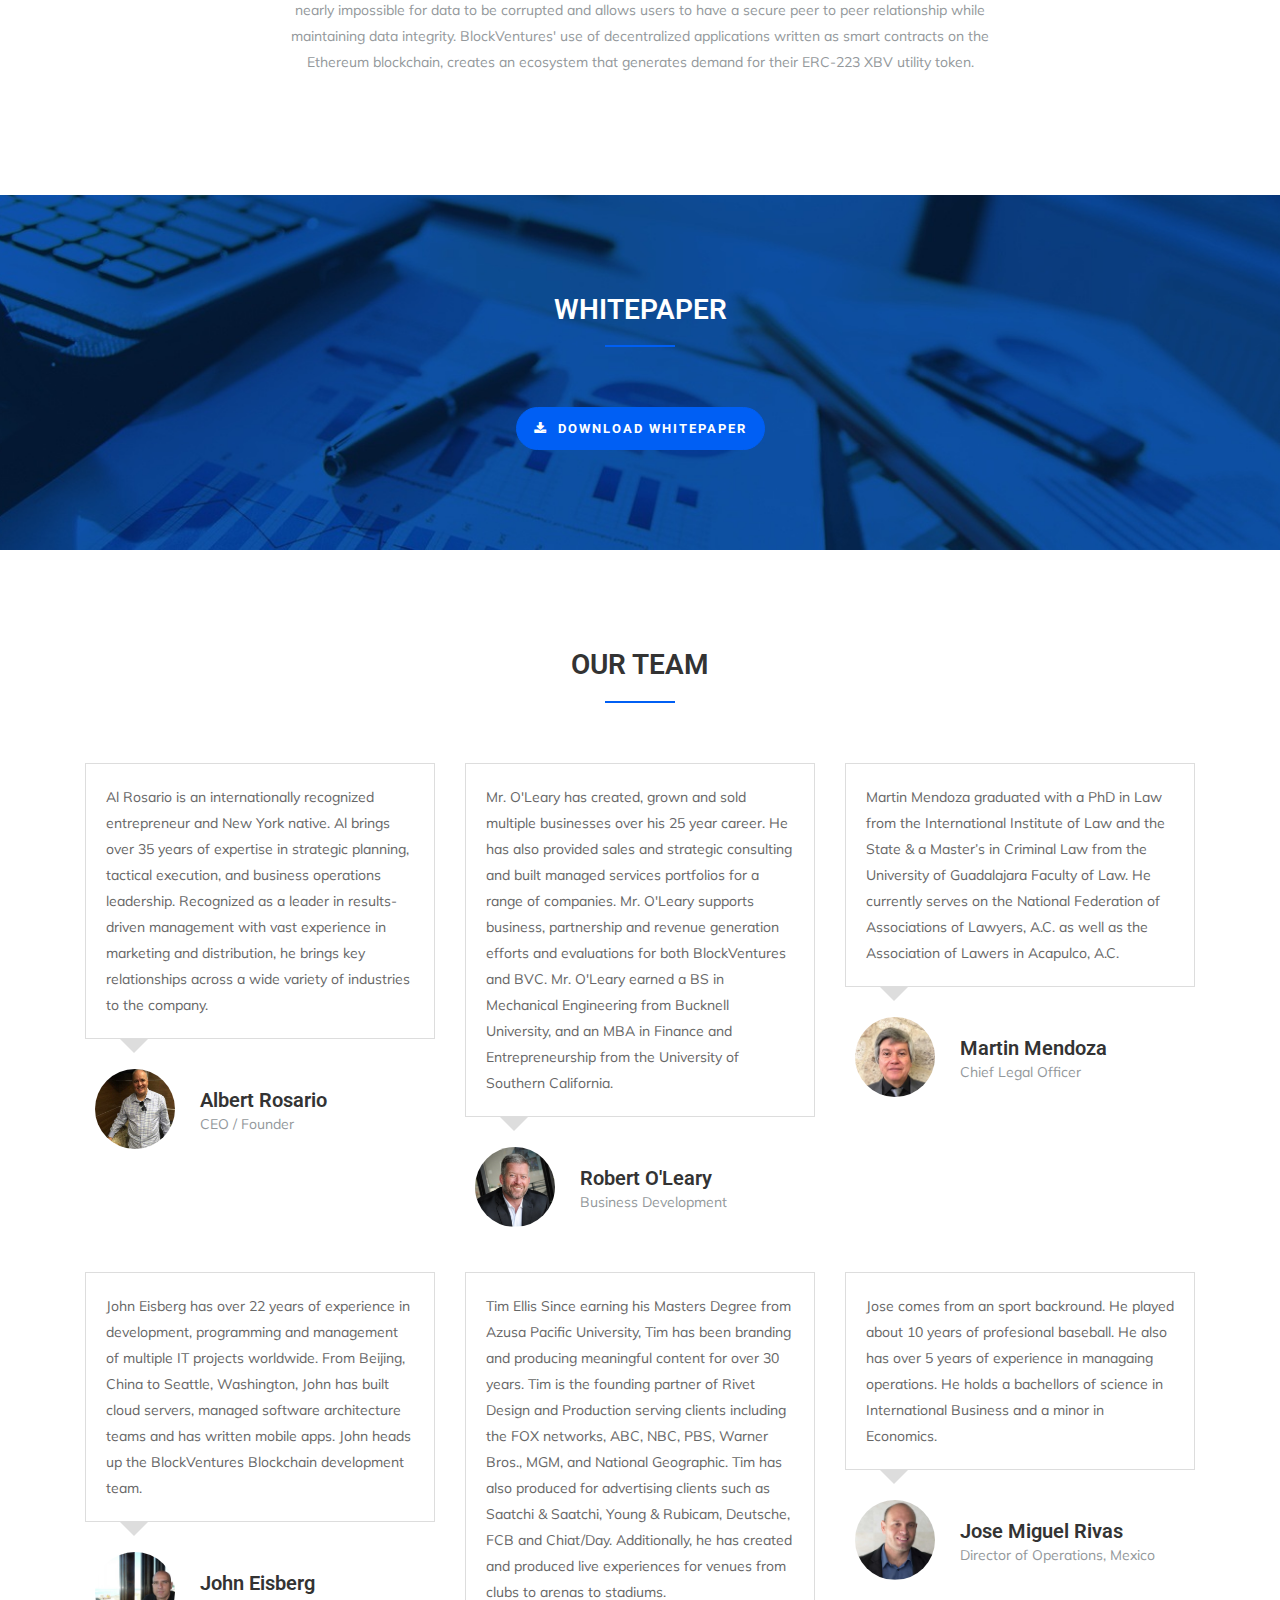
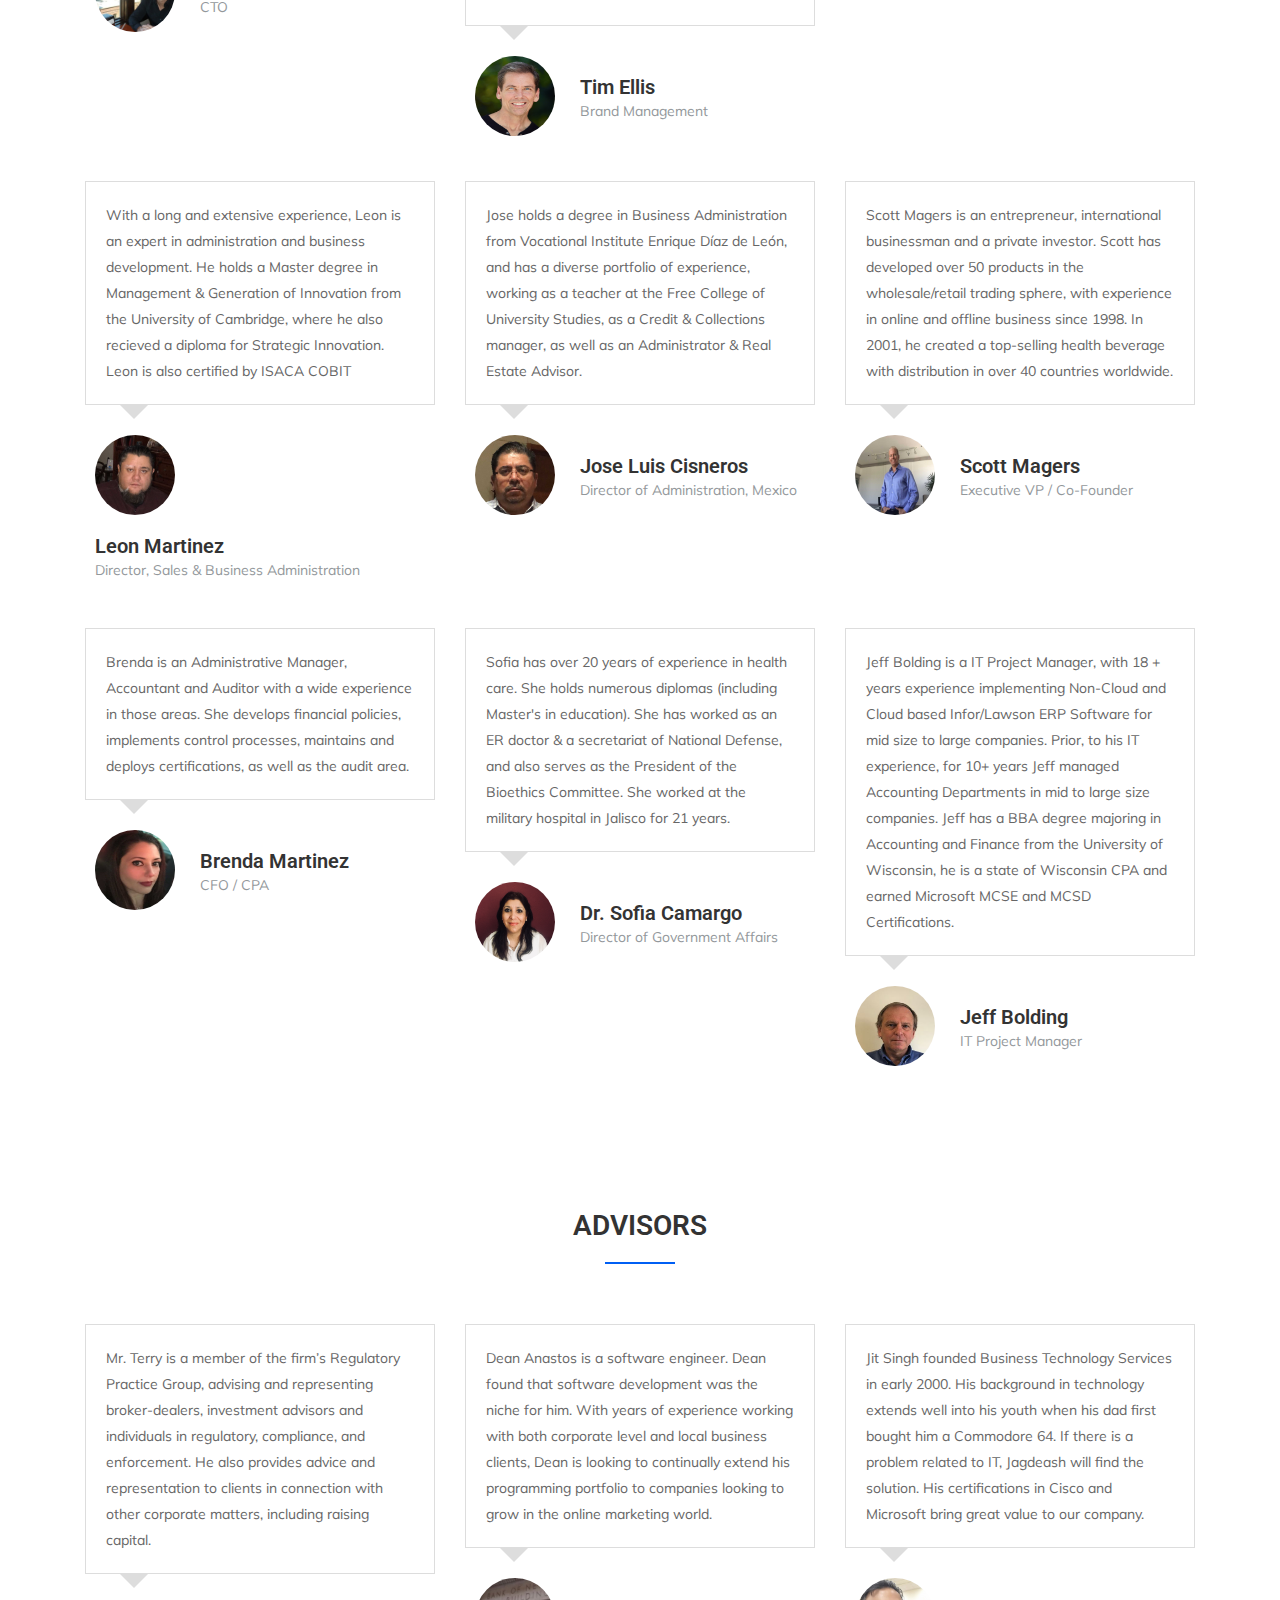
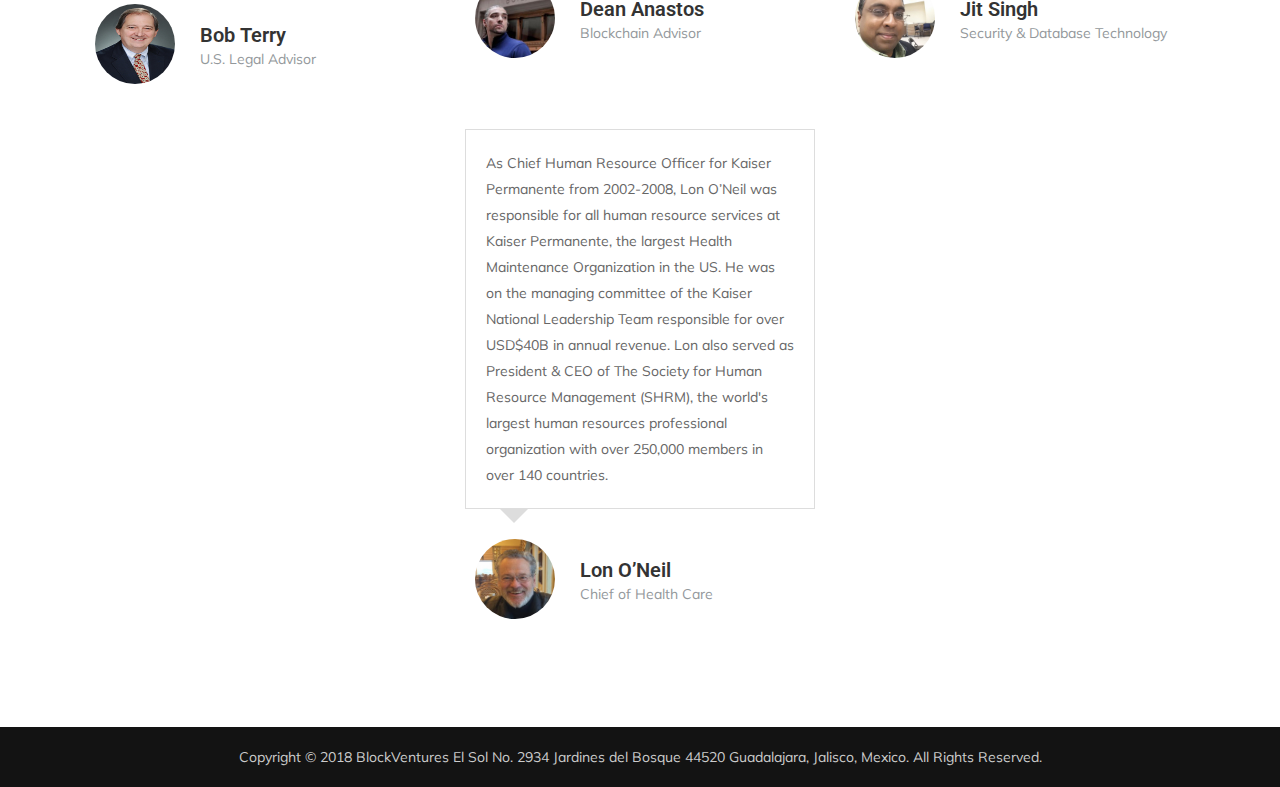
==== commit 8031df26: "error message to screen" ====
--- a/index.html
+++ b/index.html
@@ -107,7 +107,7 @@
                     </div>
 
                     <h6 class="angle-round"><span id="t_current_price">Current Price</span>:
-                        <span style="margin-left: 126px; color:#ccc;">$6.27 USD</span>
+                        <span style="margin-left: 126px; color:#ccc;">$6.40 USD</span>
                         <span class="number"></span>
                     </h6>
                     <h6 class="angle-round"><span id="t_contributors">Contributors</span>:
@@ -136,7 +136,7 @@
                             <p>Success!</p>
                           </div>
                           <div id="form-error" class="alert error" style="display:none;">
-                            <p>Error!</p>
+                            <p id="form-error-message">Error!</p>
                           </div>
                             <div id="form-content" class="row">
                                 <div class="form-group col-lg-12">
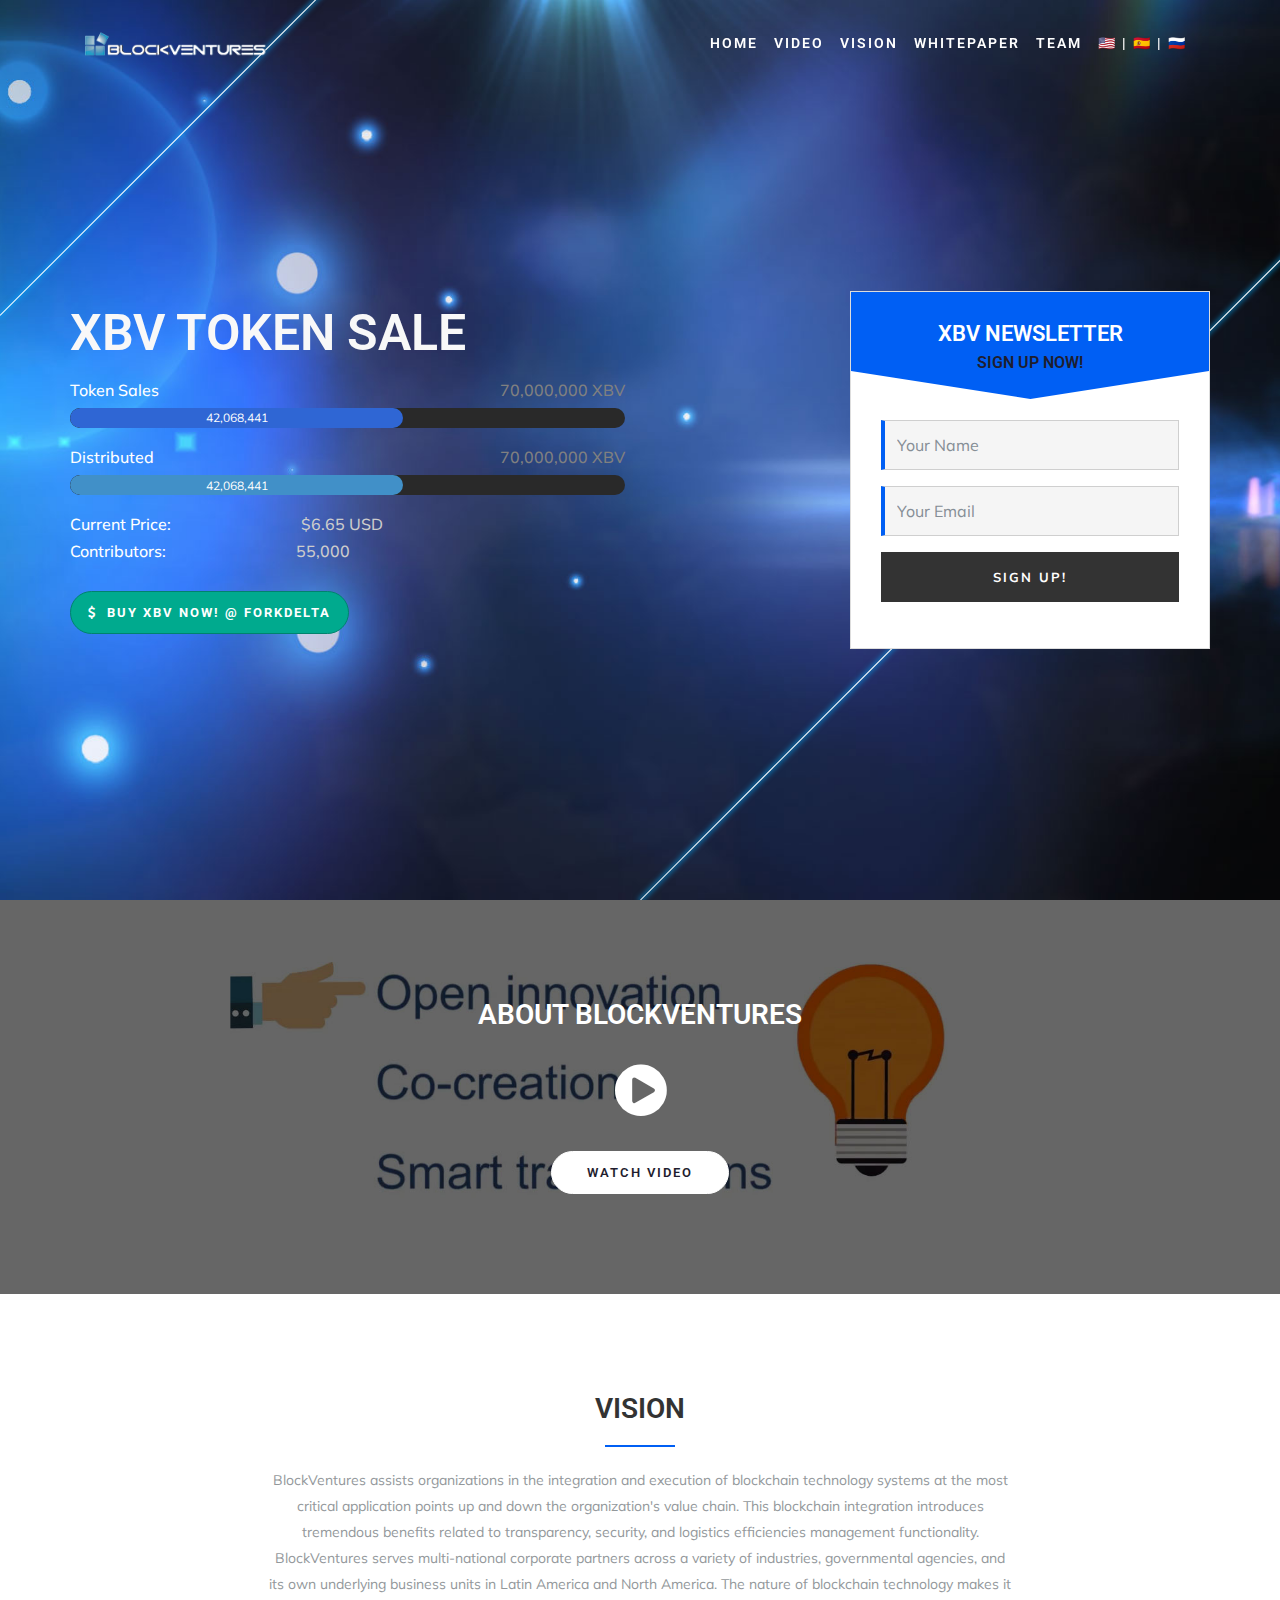
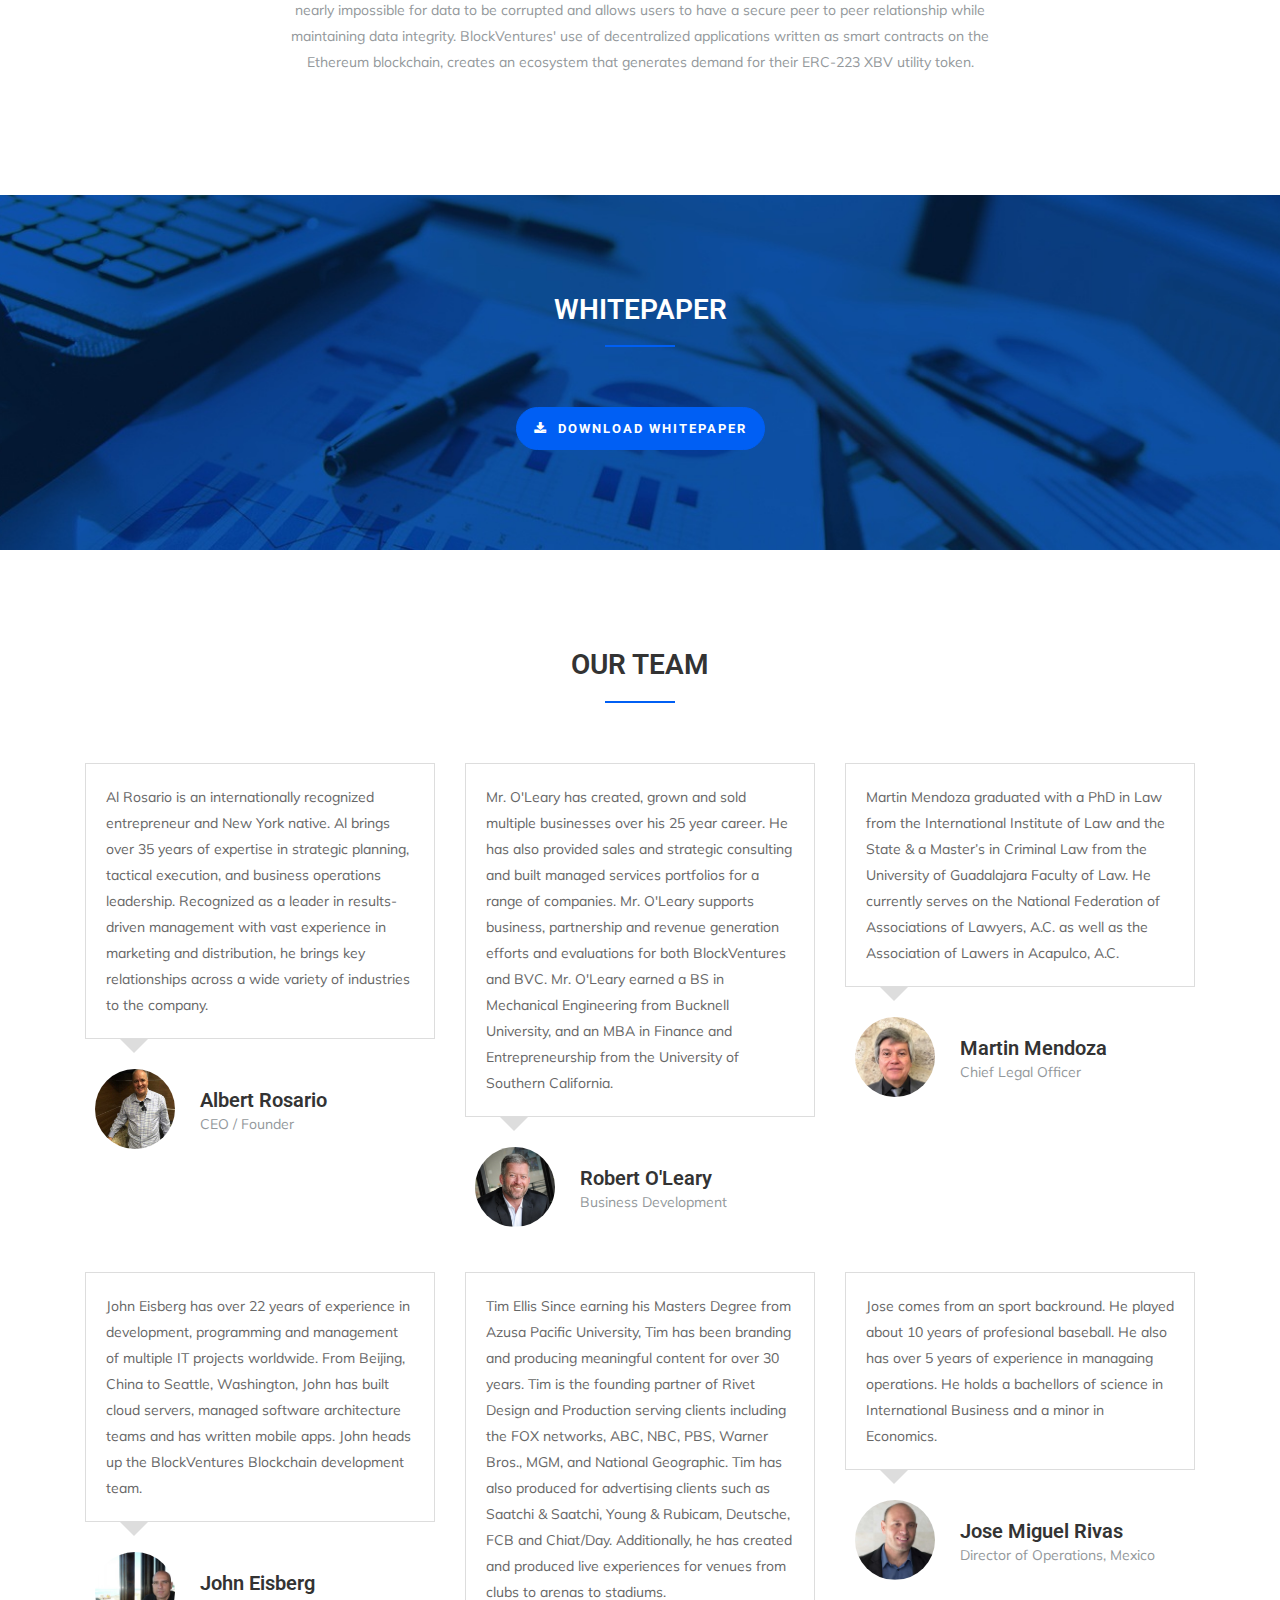
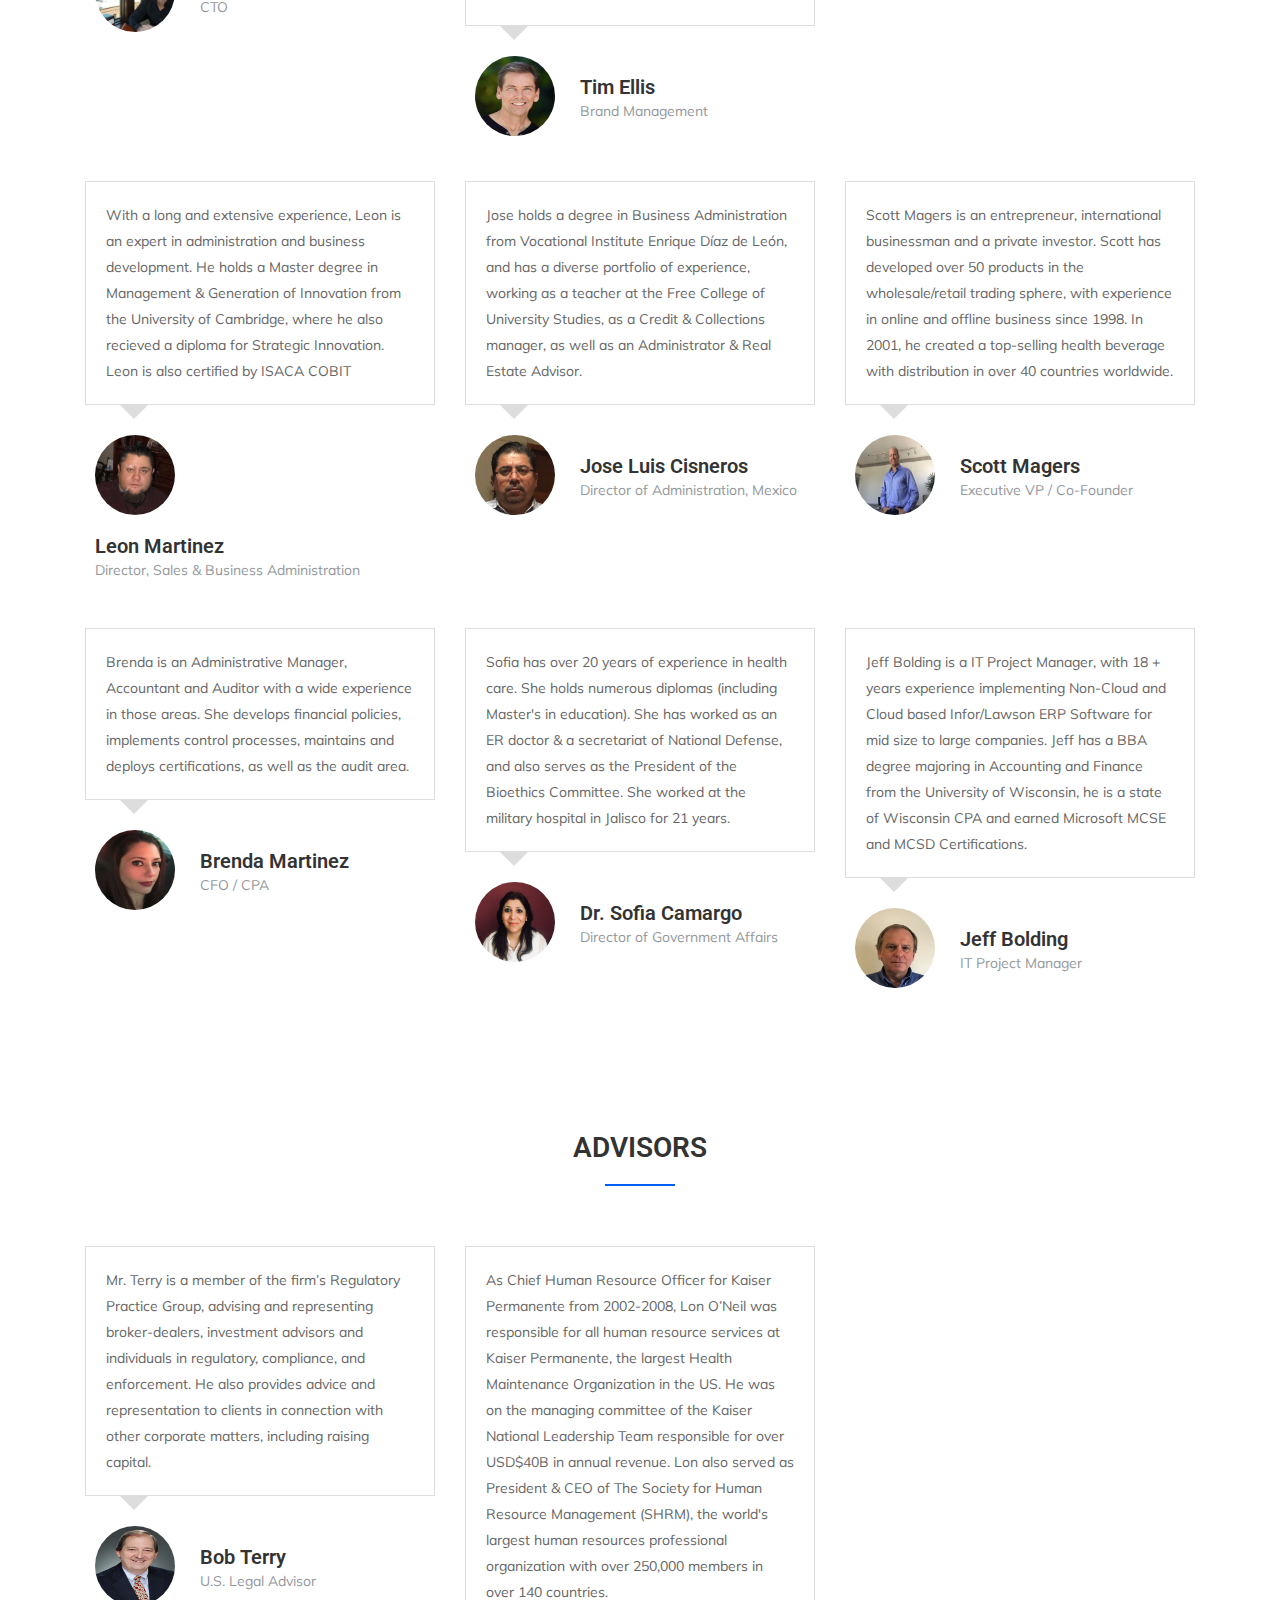
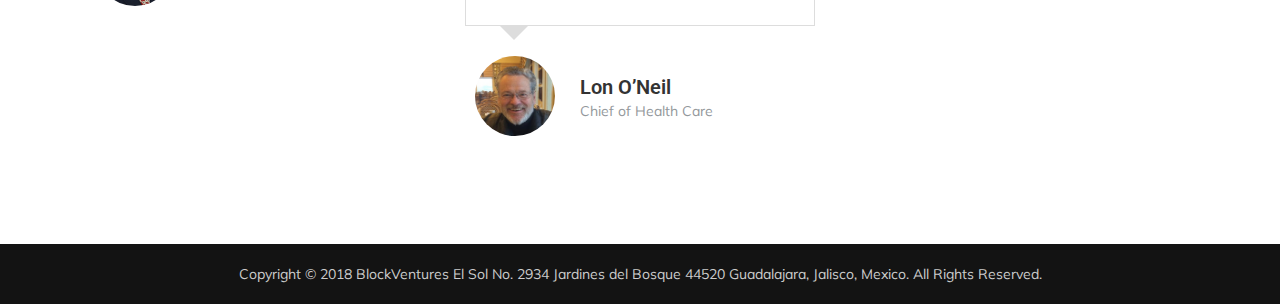
==== commit e2ad091f: "new whitepaper" ====
--- a/index.html
+++ b/index.html
@@ -107,7 +107,7 @@
                     </div>
 
                     <h6 class="angle-round"><span id="t_current_price">Current Price</span>:
-                        <span style="margin-left: 126px; color:#ccc;">$6.40 USD</span>
+                        <span style="margin-left: 126px; color:#ccc;">$6.65 USD</span>
                         <span class="number"></span>
                     </h6>
                     <h6 class="angle-round"><span id="t_contributors">Contributors</span>:
@@ -543,8 +543,7 @@
                     <div class="single-testimonial">
                         <div class="testimonial-box">
                             <p id="t_jeff_bolding_bio">Jeff Bolding is a IT Project Manager, with 18 + years experience implementing Non-Cloud and Cloud
-                                based Infor/Lawson ERP Software for mid size to large companies. Prior, to his IT experience, for 10+ years Jeff
-                                managed Accounting Departments in mid to large size companies. Jeff has a BBA degree majoring
+                                based Infor/Lawson ERP Software for mid size to large companies. Jeff has a BBA degree majoring
                                 in Accounting and Finance from the University of Wisconsin, he is a state of Wisconsin CPA
                                 and earned Microsoft MCSE and MCSD Certifications.</p>
                         </div>
@@ -602,7 +601,7 @@
                 </div>
                 <div class="col-lg-4 col-md-6 col-sm-12">
                     <div class="single-testimonial">
-                        <div class="testimonial-box">
+                        <!--<div class="testimonial-box">
                             <p id="t_dean_anastos_bio">Dean Anastos is a software engineer. Dean found that software development was the niche for him.
                                 With years of experience working with both corporate level and local business clients, Dean
                                 is looking to continually extend his programming portfolio to companies looking to grow in
@@ -616,36 +615,7 @@
                                 <h4>Dean Anastos</h4>
                                 <p id="t_dean_anastos_title">Blockchain Advisor</p>
                             </div>
-                        </div>
-                    </div>
-                </div>
-                <div class="col-lg-4 col-md-6 col-sm-12">
-                    <div class="single-testimonial">
-                        <div class="testimonial-box">
-                            <p id="t_jit_singh_bio">Jit Singh founded Business Technology Services in early 2000. His background in technology extends
-                                well into his youth when his dad first bought him a Commodore 64. If there is a problem related
-                                to IT, Jagdeash will find the solution. His certifications in Cisco and Microsoft bring great
-                                value to our company.</p>
-                        </div>
-                        <div class="testimonial-box-info">
-                            <div class="testimonial-box-info-image">
-                                <img class="rounded-circle img-fluid" src="assets/img/team/jitsingh.jpg" alt="">
-                            </div>
-                            <div class="testimonial-box-info-text">
-                                <h4>Jit Singh</h4>
-                                <p id="t_jit_singh_title">Security &amp; Database Technology</p>
-                            </div>
-                        </div>
-                    </div>
-                </div>
-            </div>
-
-            <!--- END ROW -->
-            <div class="row testimonial-box-col">
-                <div class="col-lg-4 col-md-6 col-sm-12">
-                </div>
-                <div class="col-lg-4 col-md-6 col-sm-12">
-                    <div class="single-testimonial">
+                        </div>-->
                         <div class="testimonial-box">
                             <p id="t_lon_oneill_bio">As Chief Human Resource Officer for Kaiser Permanente from 2002-2008,
                             Lon O’Neil was responsible for all human resource services at Kaiser Permanente, the largest
@@ -666,7 +636,54 @@
                         </div>
                     </div>
                 </div>
-            </div>
+                <!--<div class="col-lg-4 col-md-6 col-sm-12">
+                    <div class="single-testimonial">
+                        <div class="testimonial-box">
+                            <p id="t_jit_singh_bio">Jit Singh founded Business Technology Services in early 2000. His background in technology extends
+                                well into his youth when his dad first bought him a Commodore 64. If there is a problem related
+                                to IT, Jagdeash will find the solution. His certifications in Cisco and Microsoft bring great
+                                value to our company.</p>
+                        </div>
+                        <div class="testimonial-box-info">
+                            <div class="testimonial-box-info-image">
+                                <img class="rounded-circle img-fluid" src="assets/img/team/jitsingh.jpg" alt="">
+                            </div>
+                            <div class="testimonial-box-info-text">
+                                <h4>Jit Singh</h4>
+                                <p id="t_jit_singh_title">Security &amp; Database Technology</p>
+                            </div>
+                        </div>
+                    </div>
+                </div>
+            </div>-->
+
+            <!--- END ROW -->
+            <!--<div class="row testimonial-box-col">
+                <div class="col-lg-4 col-md-6 col-sm-12">
+                </div>
+                <div class="col-lg-4 col-md-6 col-sm-12">
+                    <div class="single-testimonial">
+                        <div class="testimonial-box">
+                            <p id="t_lon_oneill_bio">As Chief Human Resource Officer for Kaiser Permanente from 2002-2008,
+                            Lon O’Neil was responsible for all human resource services at Kaiser Permanente, the largest
+                            Health Maintenance Organization in the US. He was on the managing committee of the
+                            Kaiser National Leadership Team responsible for over USD$40B in annual revenue.
+                            Lon also served as President & CEO of The Society for Human Resource Management (SHRM),
+                            the world's largest human resources professional organization with over 250,000 members
+                            in over 140 countries.</p>
+                        </div>
+                        <div class="testimonial-box-info">
+                            <div class="testimonial-box-info-image">
+                                <img class="rounded-circle img-fluid" src="assets/img/team/lon.jpeg" alt="">
+                            </div>
+                            <div class="testimonial-box-info-text">
+                                <h4>Lon O’Neil</h4>
+                                <p id="t_bob_terry_title">Chief of Health Care</p>
+                            </div>
+                        </div>
+                    </div>
+                </div>
+            </div>-->
             <!--- END ROW -->
         </div>
         <!--- END CONTAINER -->
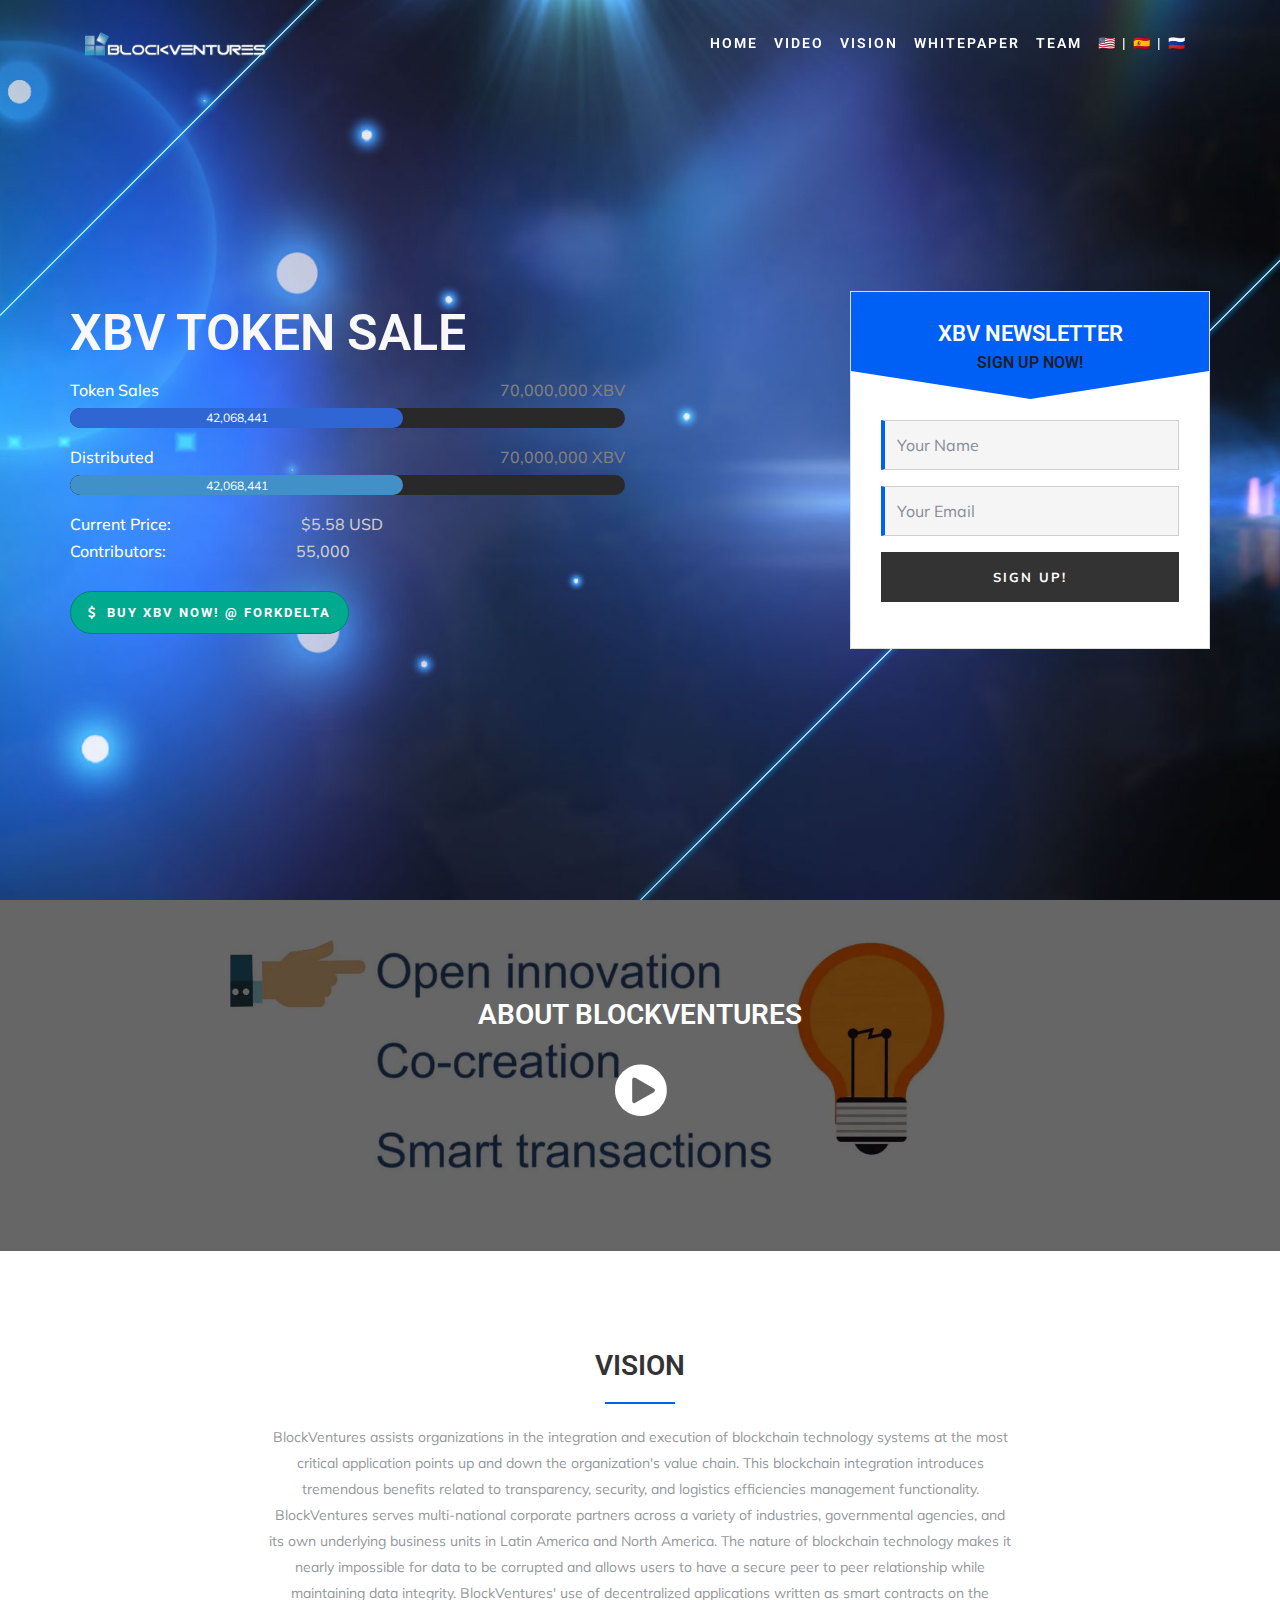
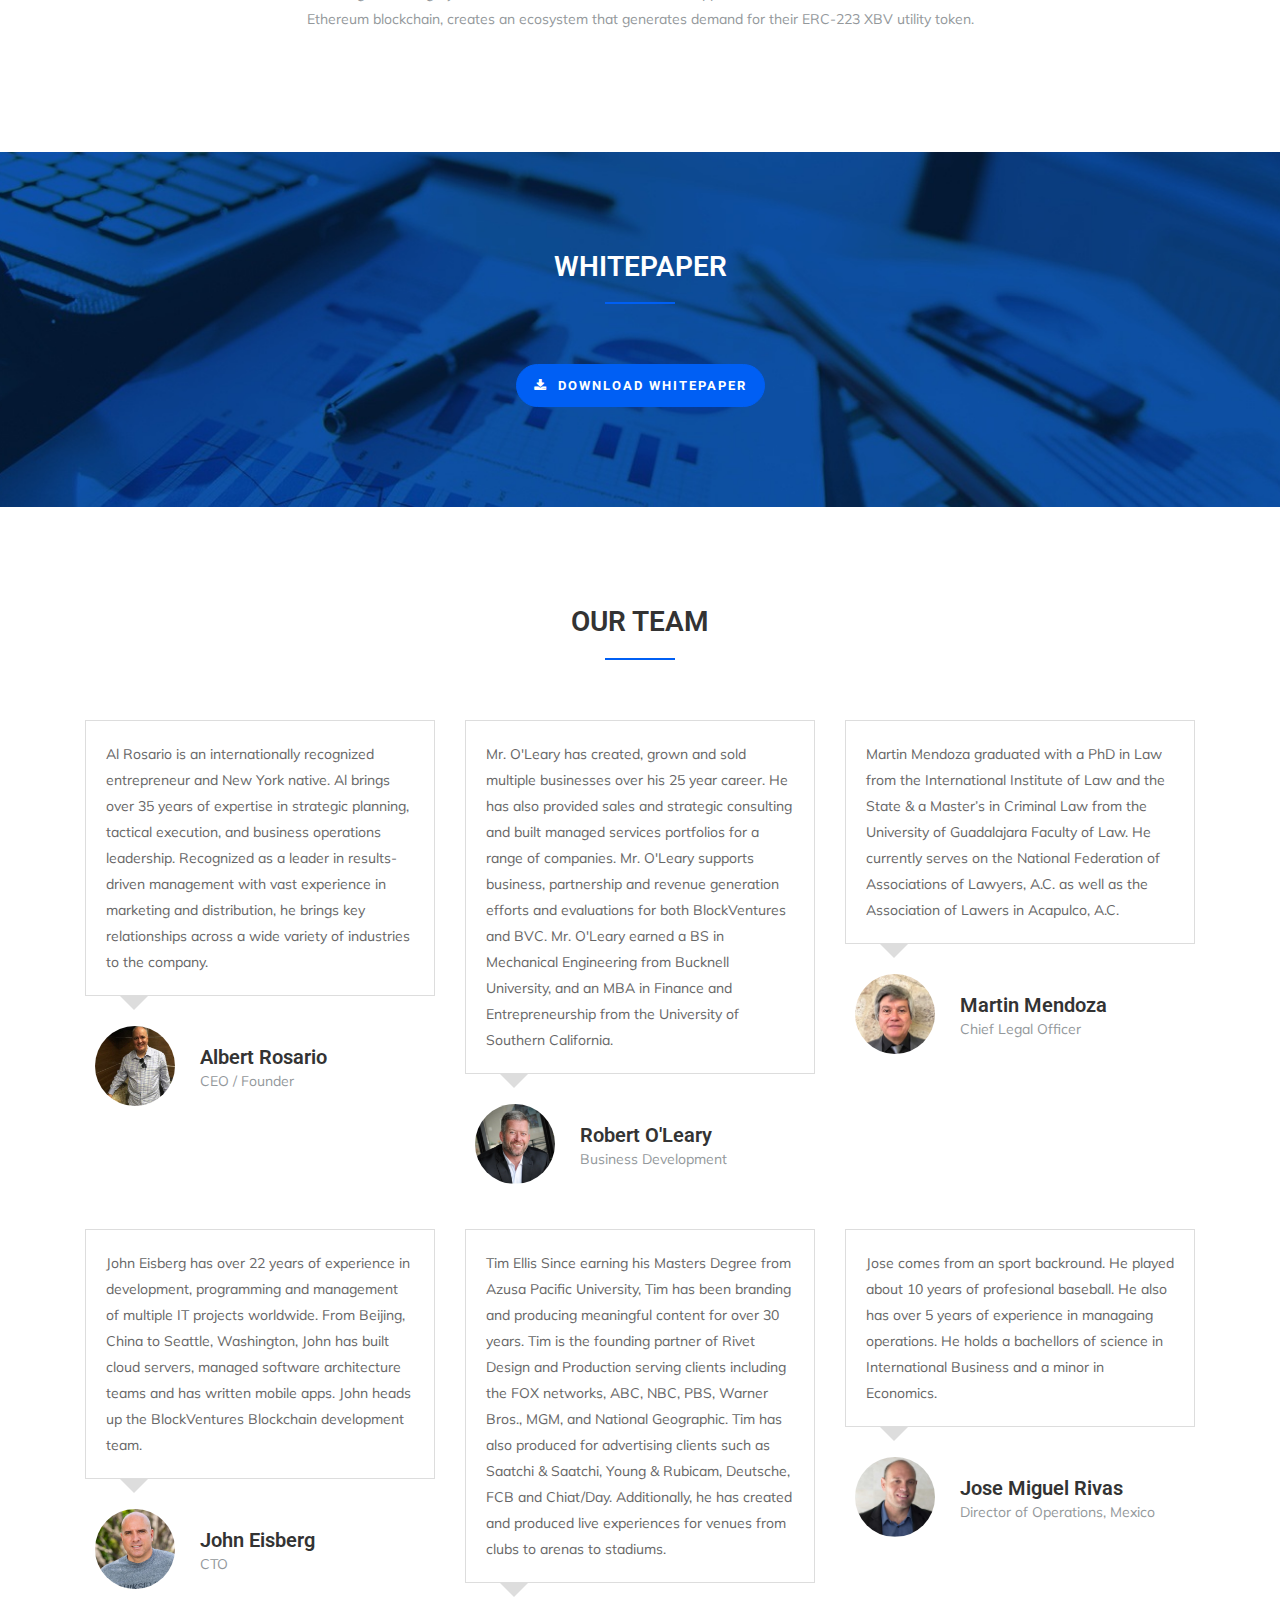
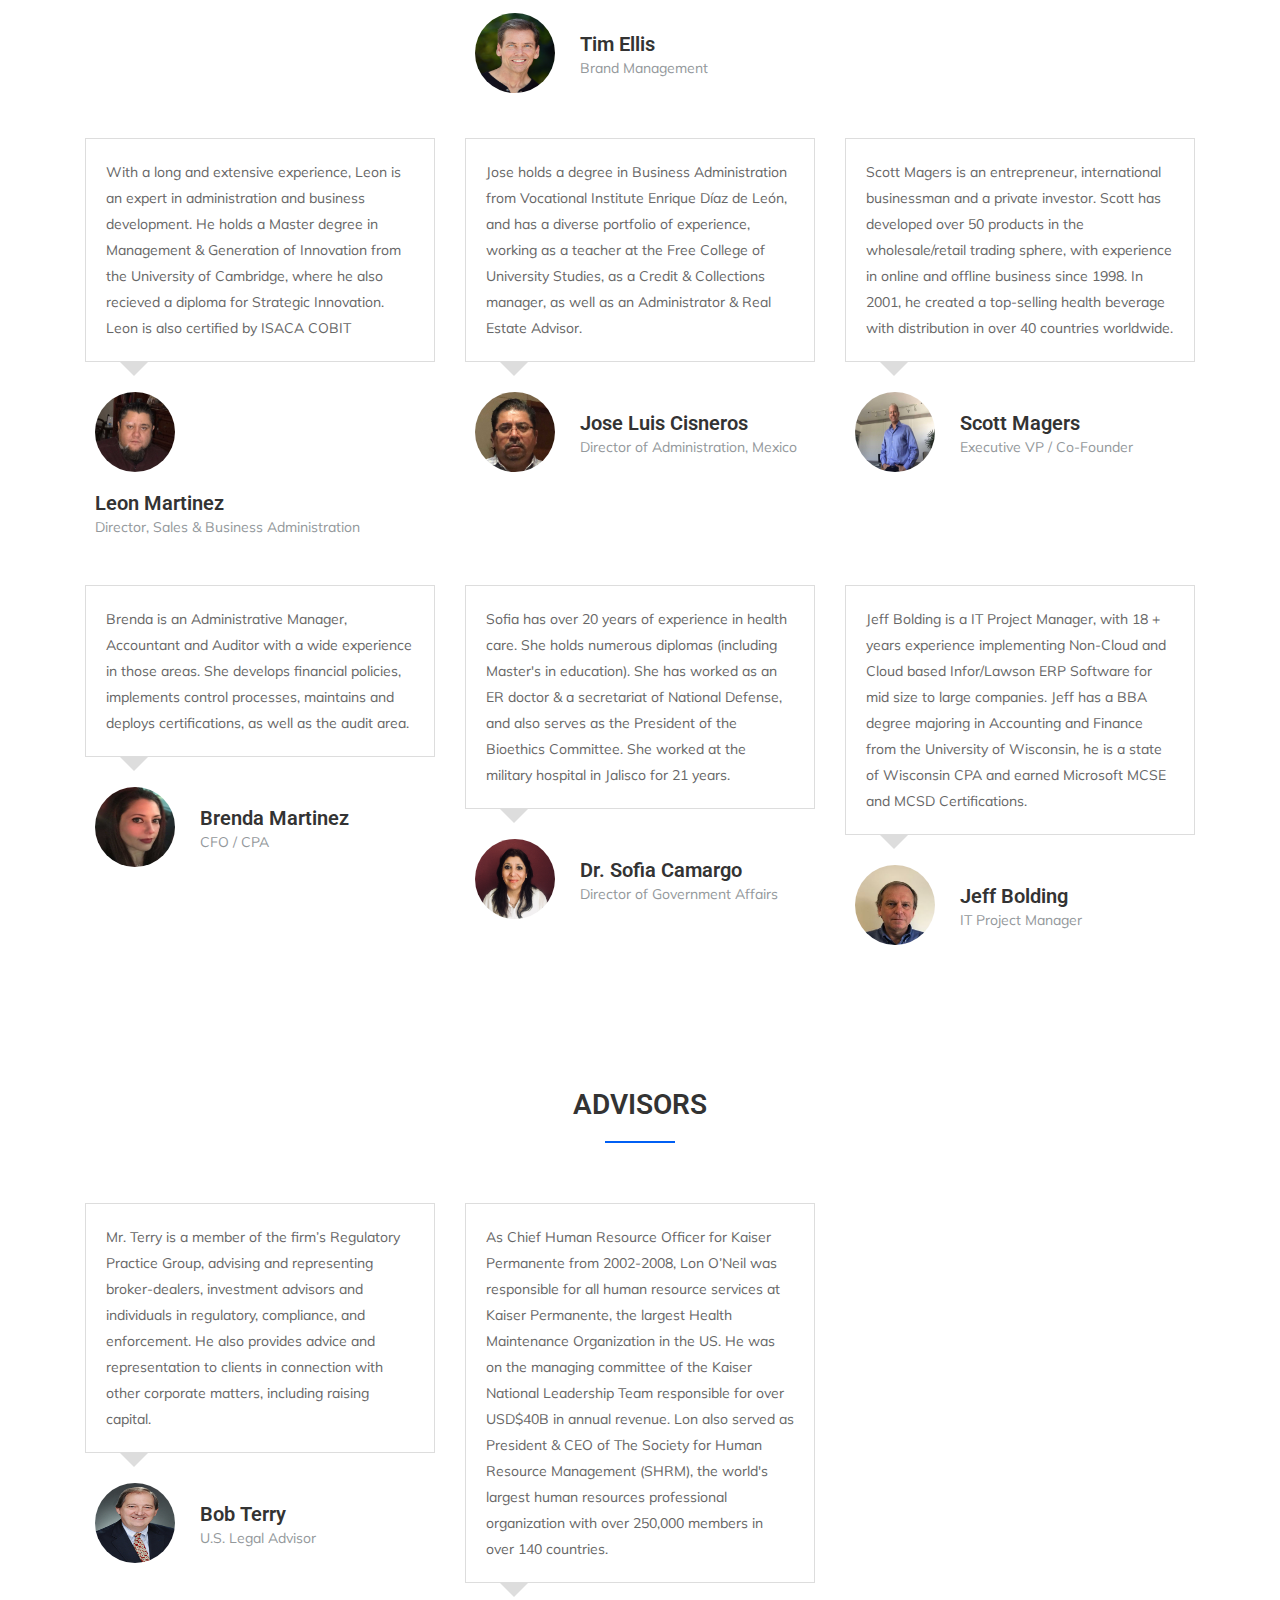
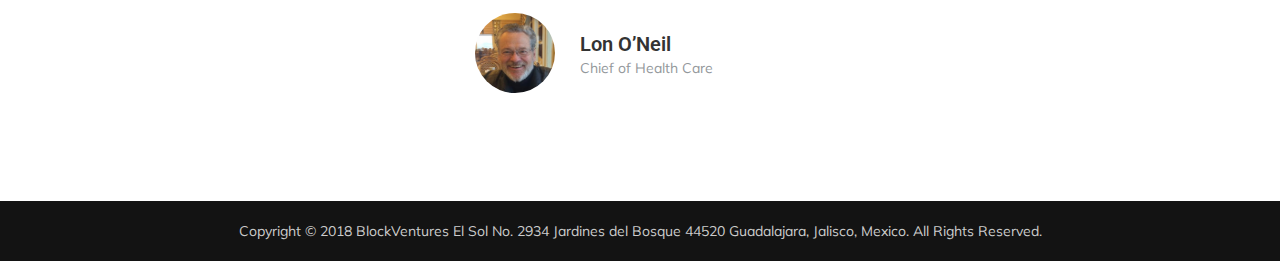
==== commit 3ac6574c: "remove video" ====
--- a/index.html
+++ b/index.html
@@ -107,7 +107,7 @@
                     </div>
 
                     <h6 class="angle-round"><span id="t_current_price">Current Price</span>:
-                        <span style="margin-left: 126px; color:#ccc;">$6.65 USD</span>
+                        <span style="margin-left: 126px; color:#ccc;">$5.58 USD</span>
                         <span class="number"></span>
                     </h6>
                     <h6 class="angle-round"><span id="t_contributors">Contributors</span>:
@@ -178,7 +178,7 @@
                         <div class="video-play">
                             <a href="https://youtu.be/sof1WhMztLk" class="venobox vbox-item" data-autoplay="true" data-title="PROMO YOUTUBE VIDEO" data-vbtype="youtube" data-gall="gall1"><i class="fa fa-play-circle"></i></a>
                         </div>
-                        <a href="https://www.youtube.com/watch?v=PKOhbVX8ojw" class="btn-order venobox vbox-item" data-autoplay="true" data-vbtype="youtube" data-gall="gall2">Watch Video</a>
+                        <!--<a href="https://www.youtube.com/watch?v=PKOhbVX8ojw" class="btn-order venobox vbox-item" data-autoplay="true" data-vbtype="youtube" data-gall="gall2">Watch Video</a>-->
                     </div>
                 </div>
             </div>
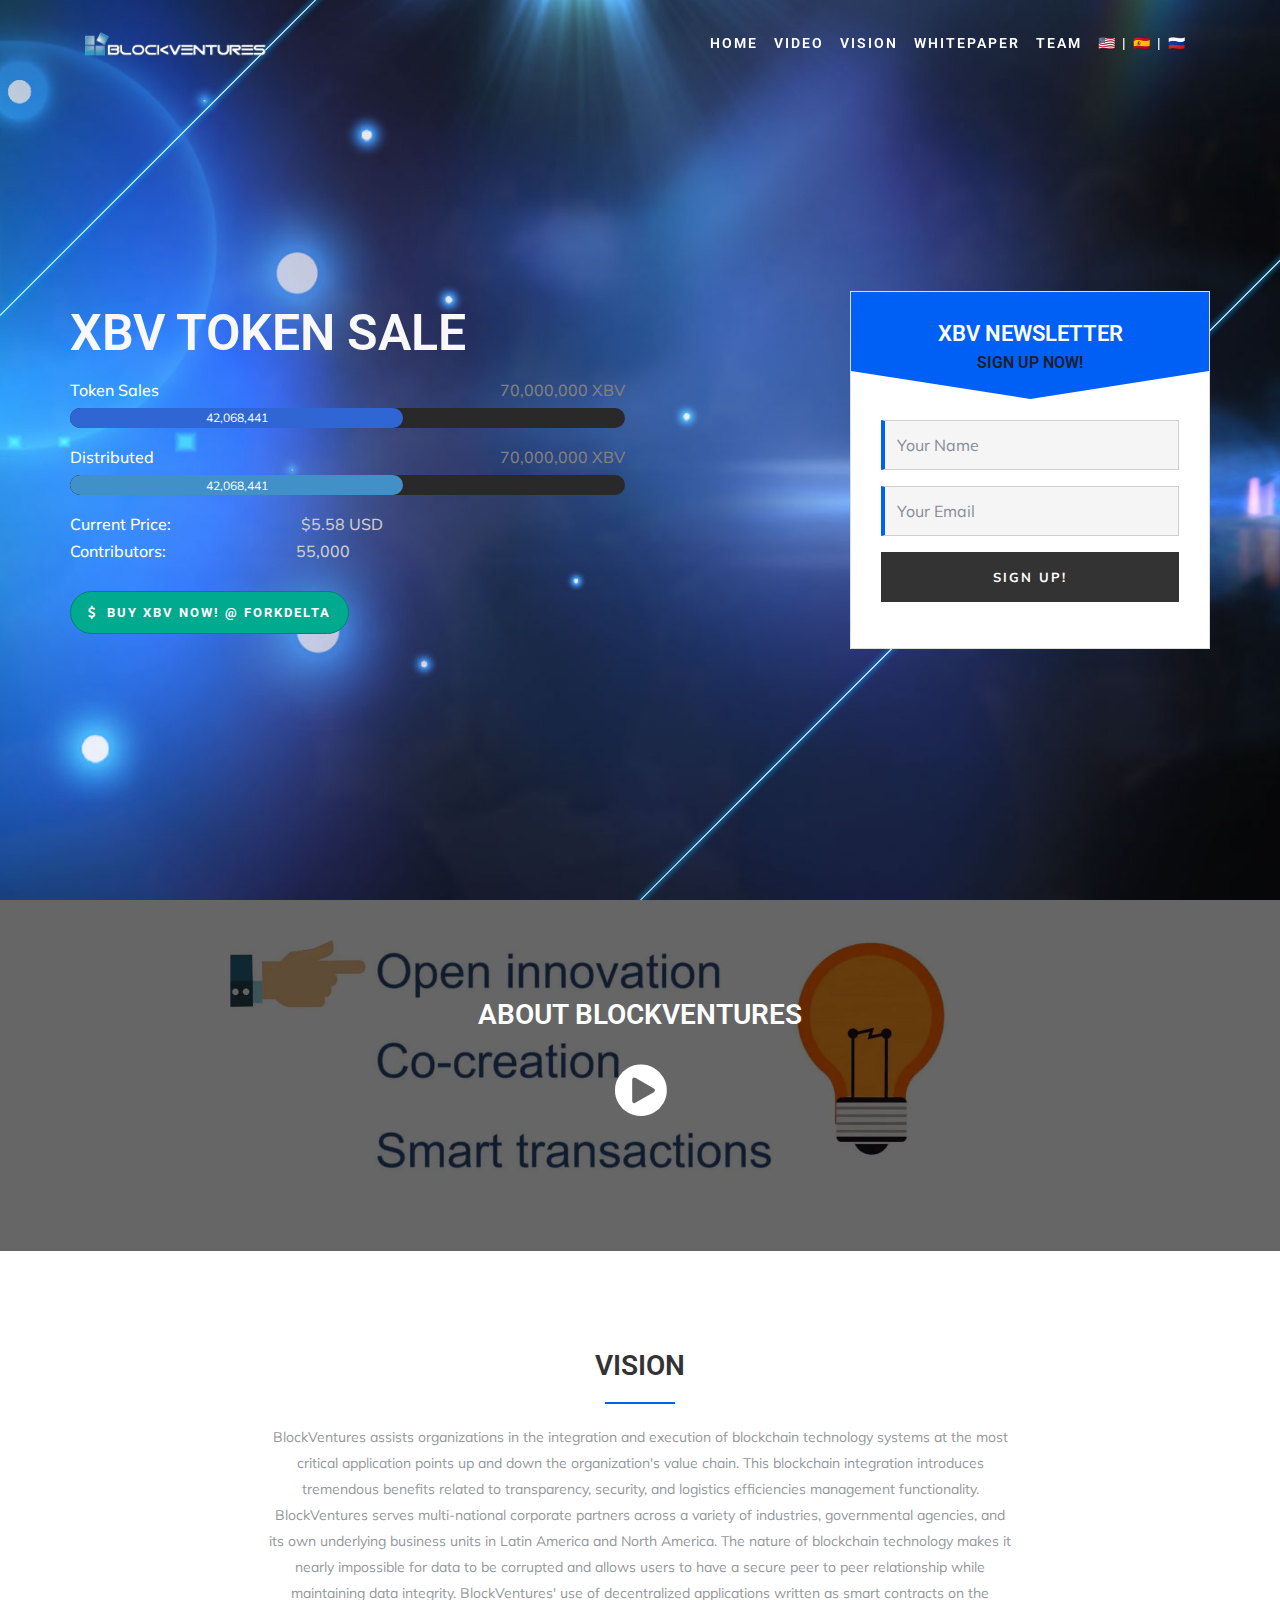
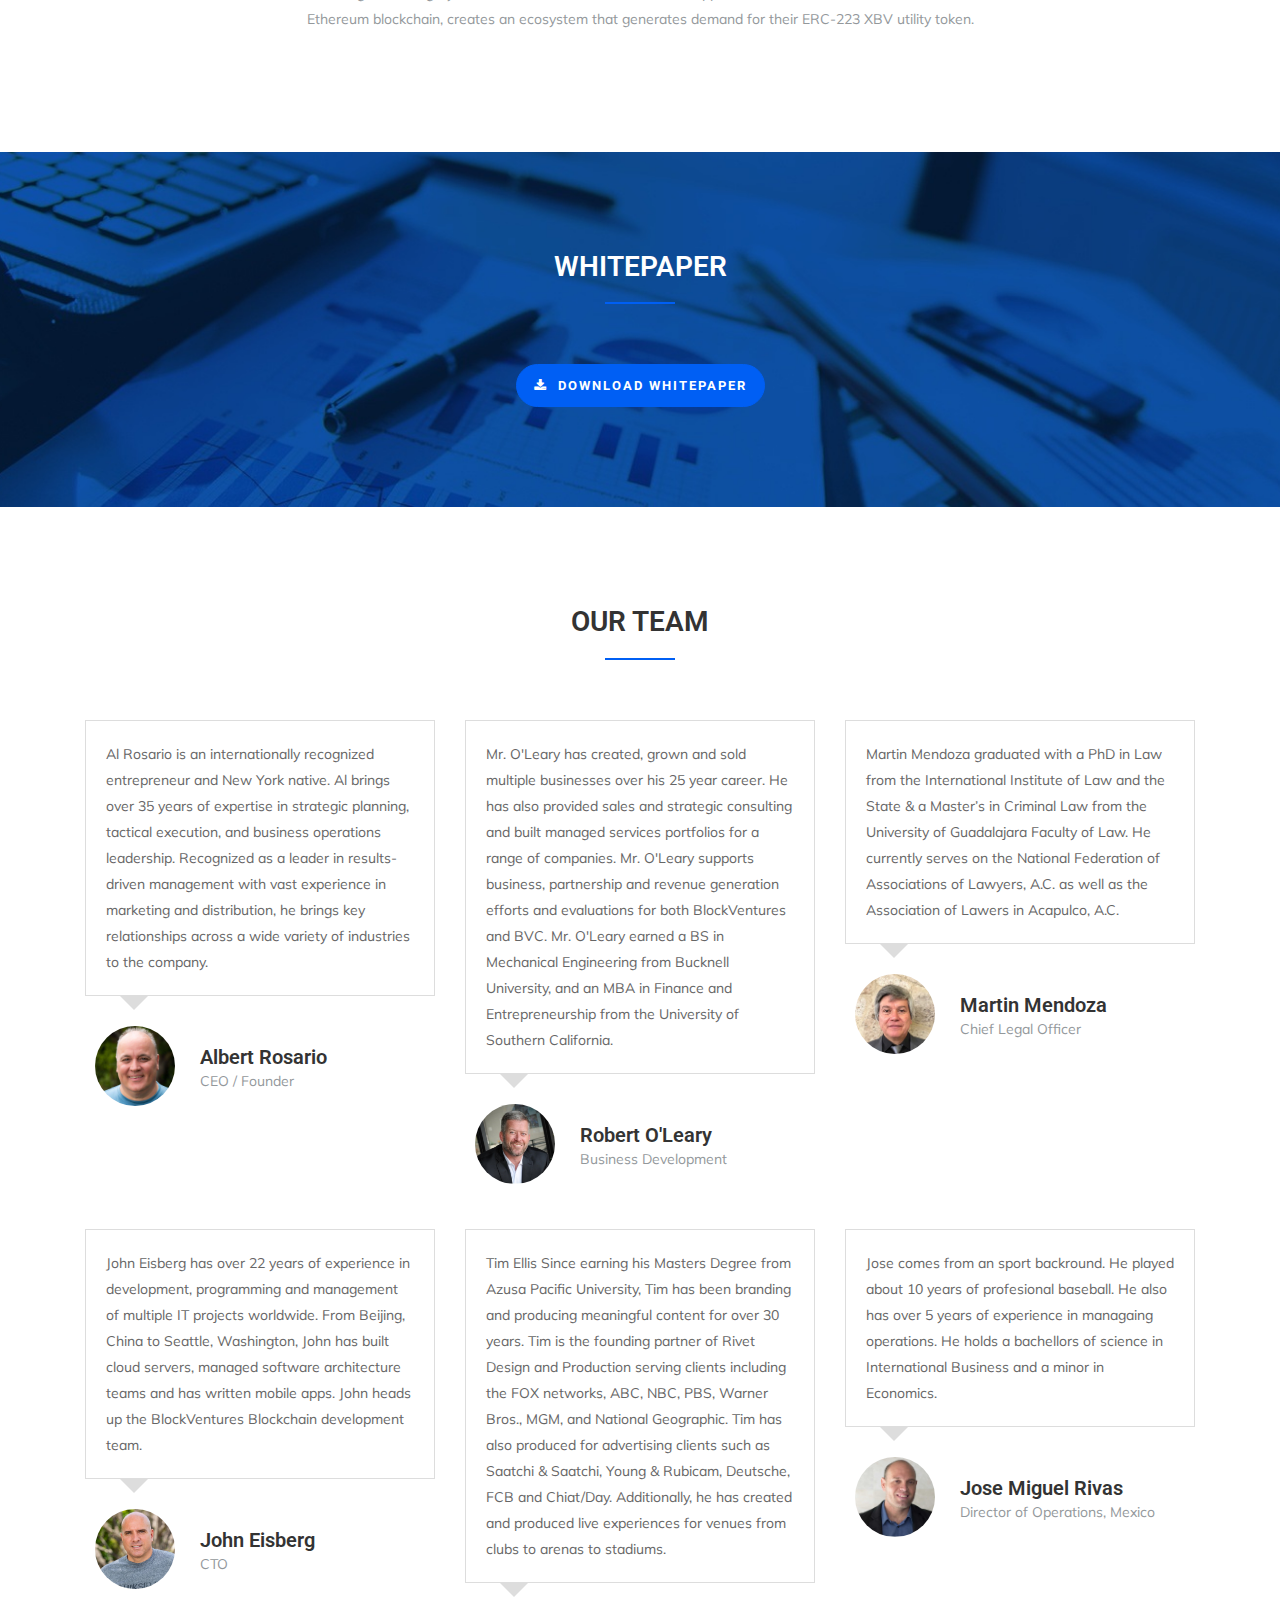
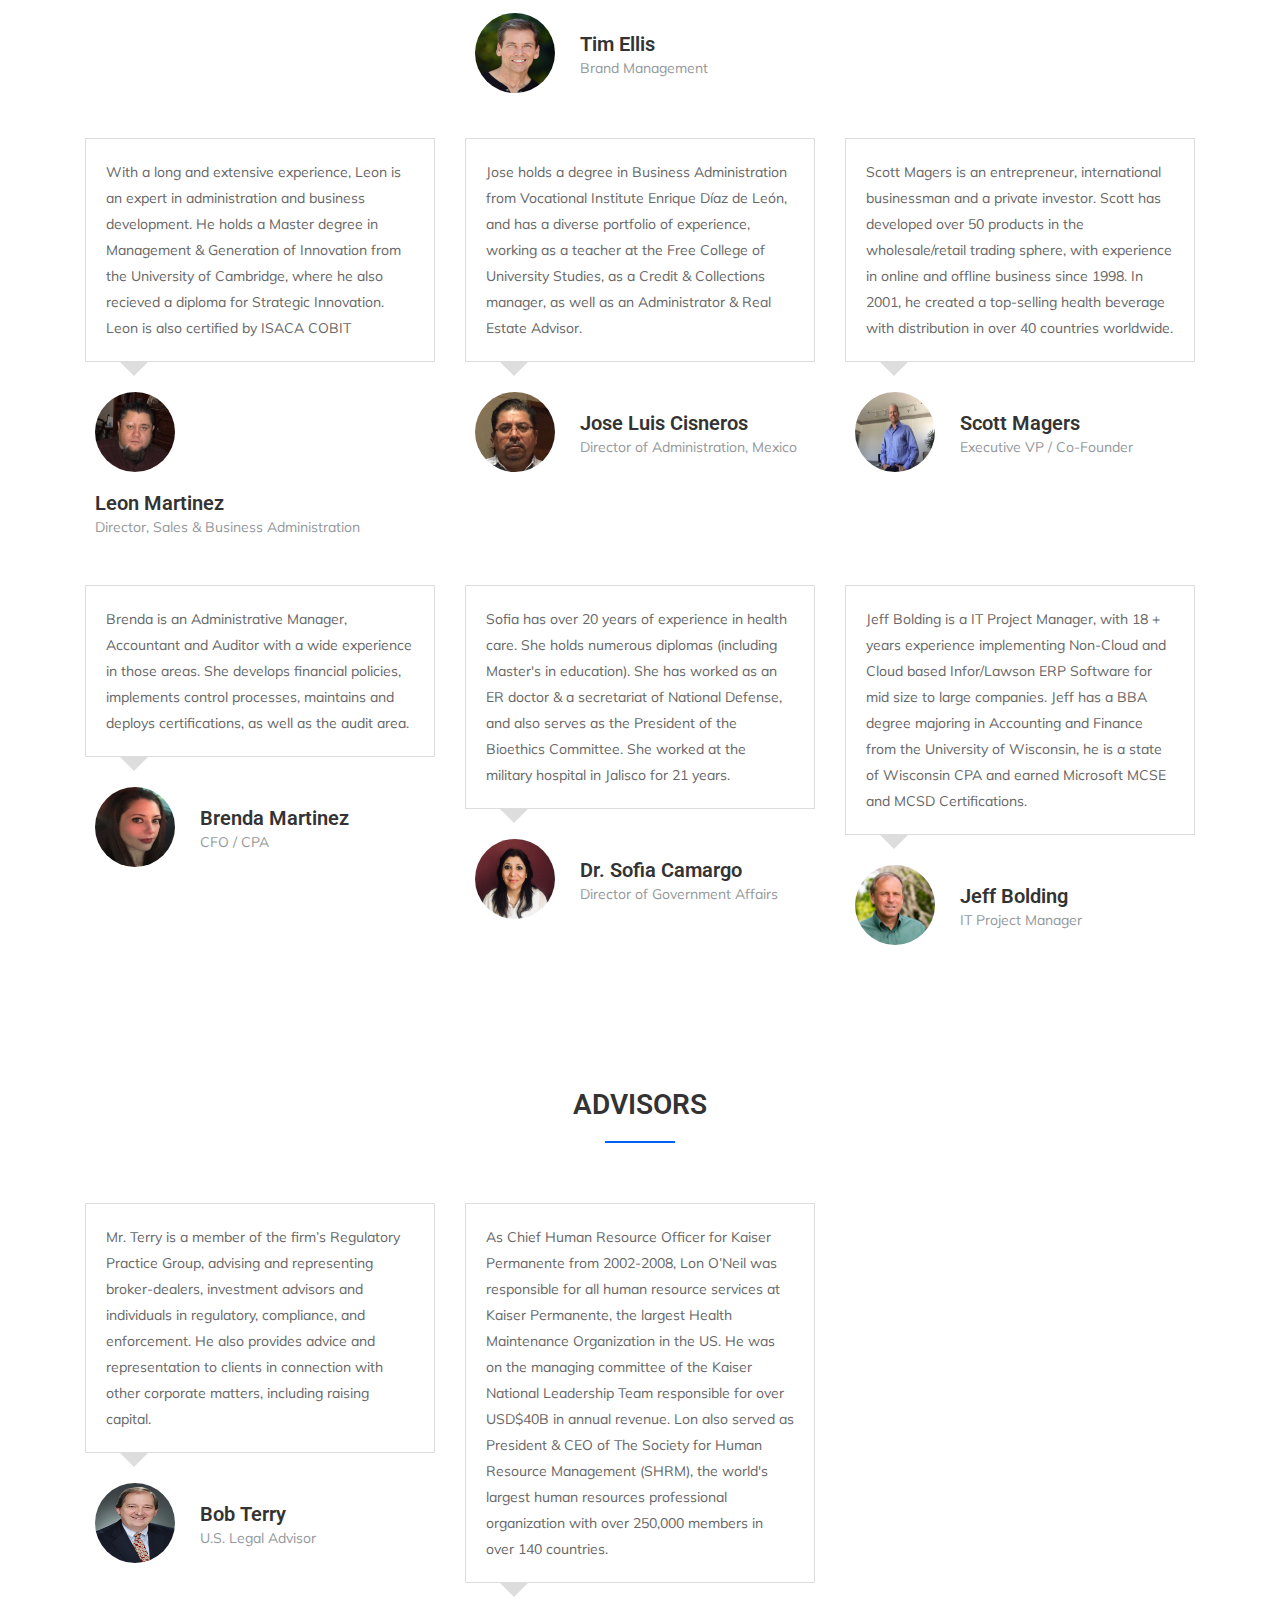
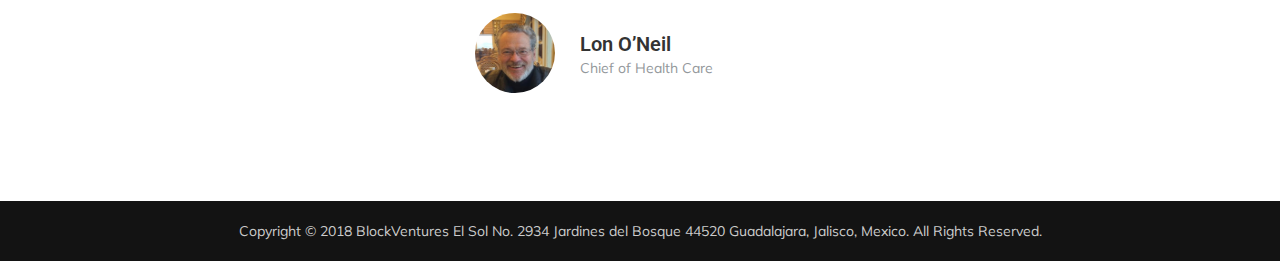
==== commit 7f25920d: "new images for al and jeff" ====
--- a/index.html
+++ b/index.html
@@ -324,7 +324,7 @@
                         </div>
                         <div class="testimonial-box-info">
                             <div class="testimonial-box-info-image">
-                                <img class="rounded-circle img-fluid" src="assets/img/team/Albert-Rosario.jpg" alt="">
+                                <img class="rounded-circle img-fluid" src="assets/img/team/al.jpg" alt="">
                             </div>
                             <div class="testimonial-box-info-text">
                                 <h4>Albert Rosario</h4>
@@ -549,7 +549,7 @@
                         </div>
                         <div class="testimonial-box-info">
                             <div class="testimonial-box-info-image">
-                                <img class="rounded-circle img-fluid" src="assets/img/team/jeffbolding.jpg" alt="">
+                                <img class="rounded-circle img-fluid" src="assets/img/team/jeff.jpg" alt="">
                             </div>
                             <div class="testimonial-box-info-text">
                                 <h4>Jeff Bolding</h4>
